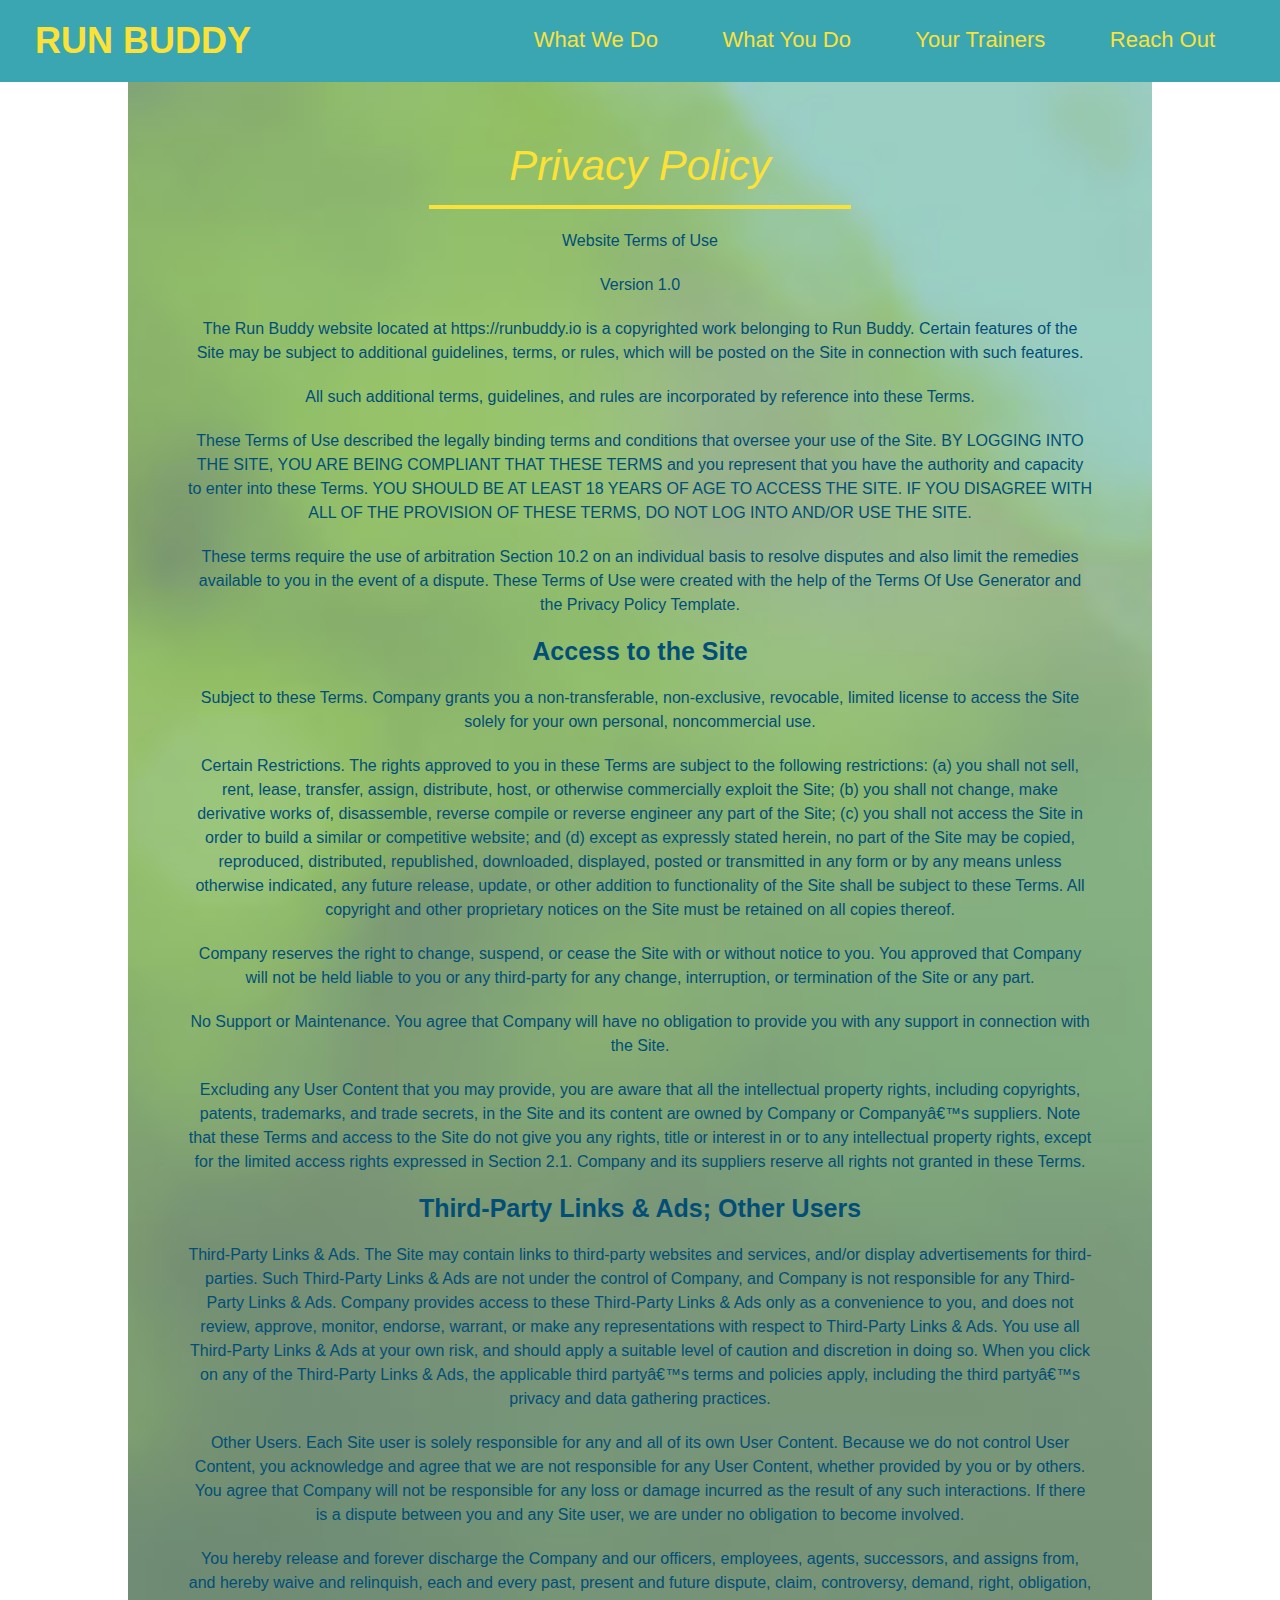
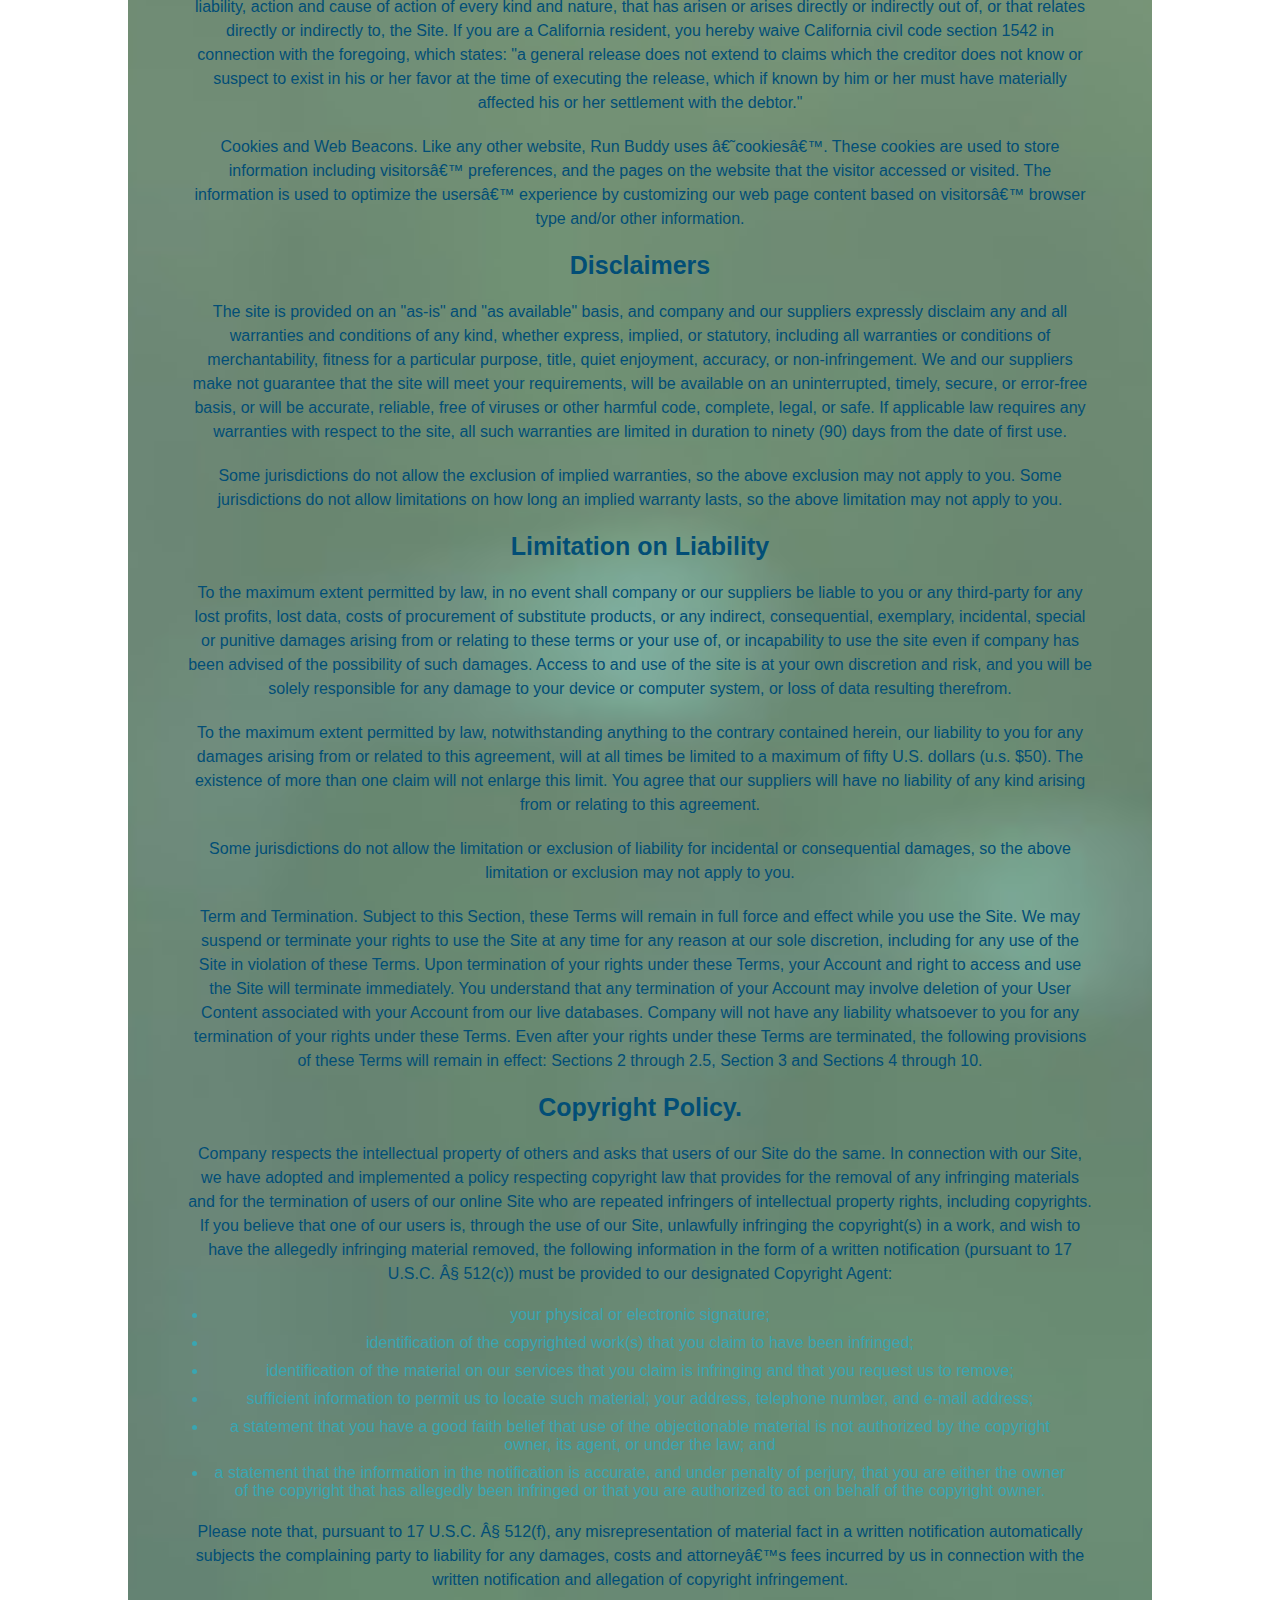
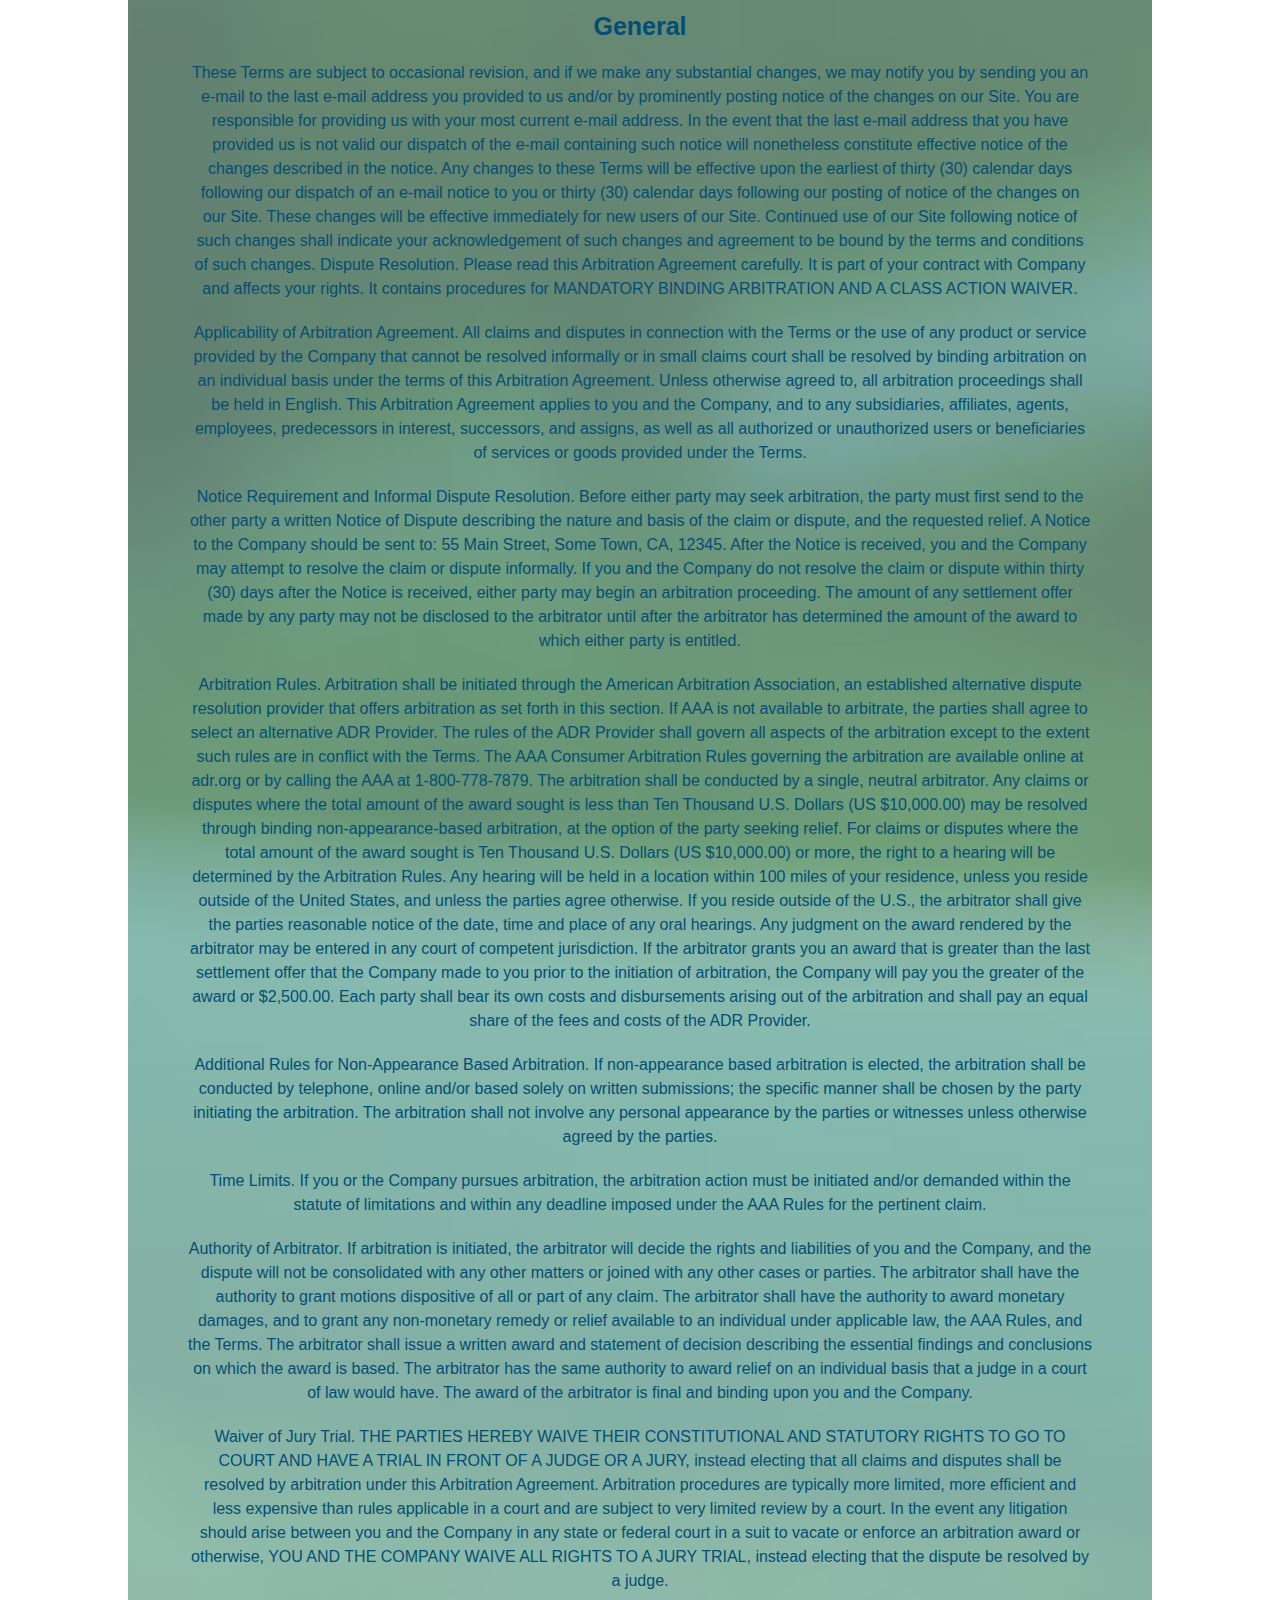
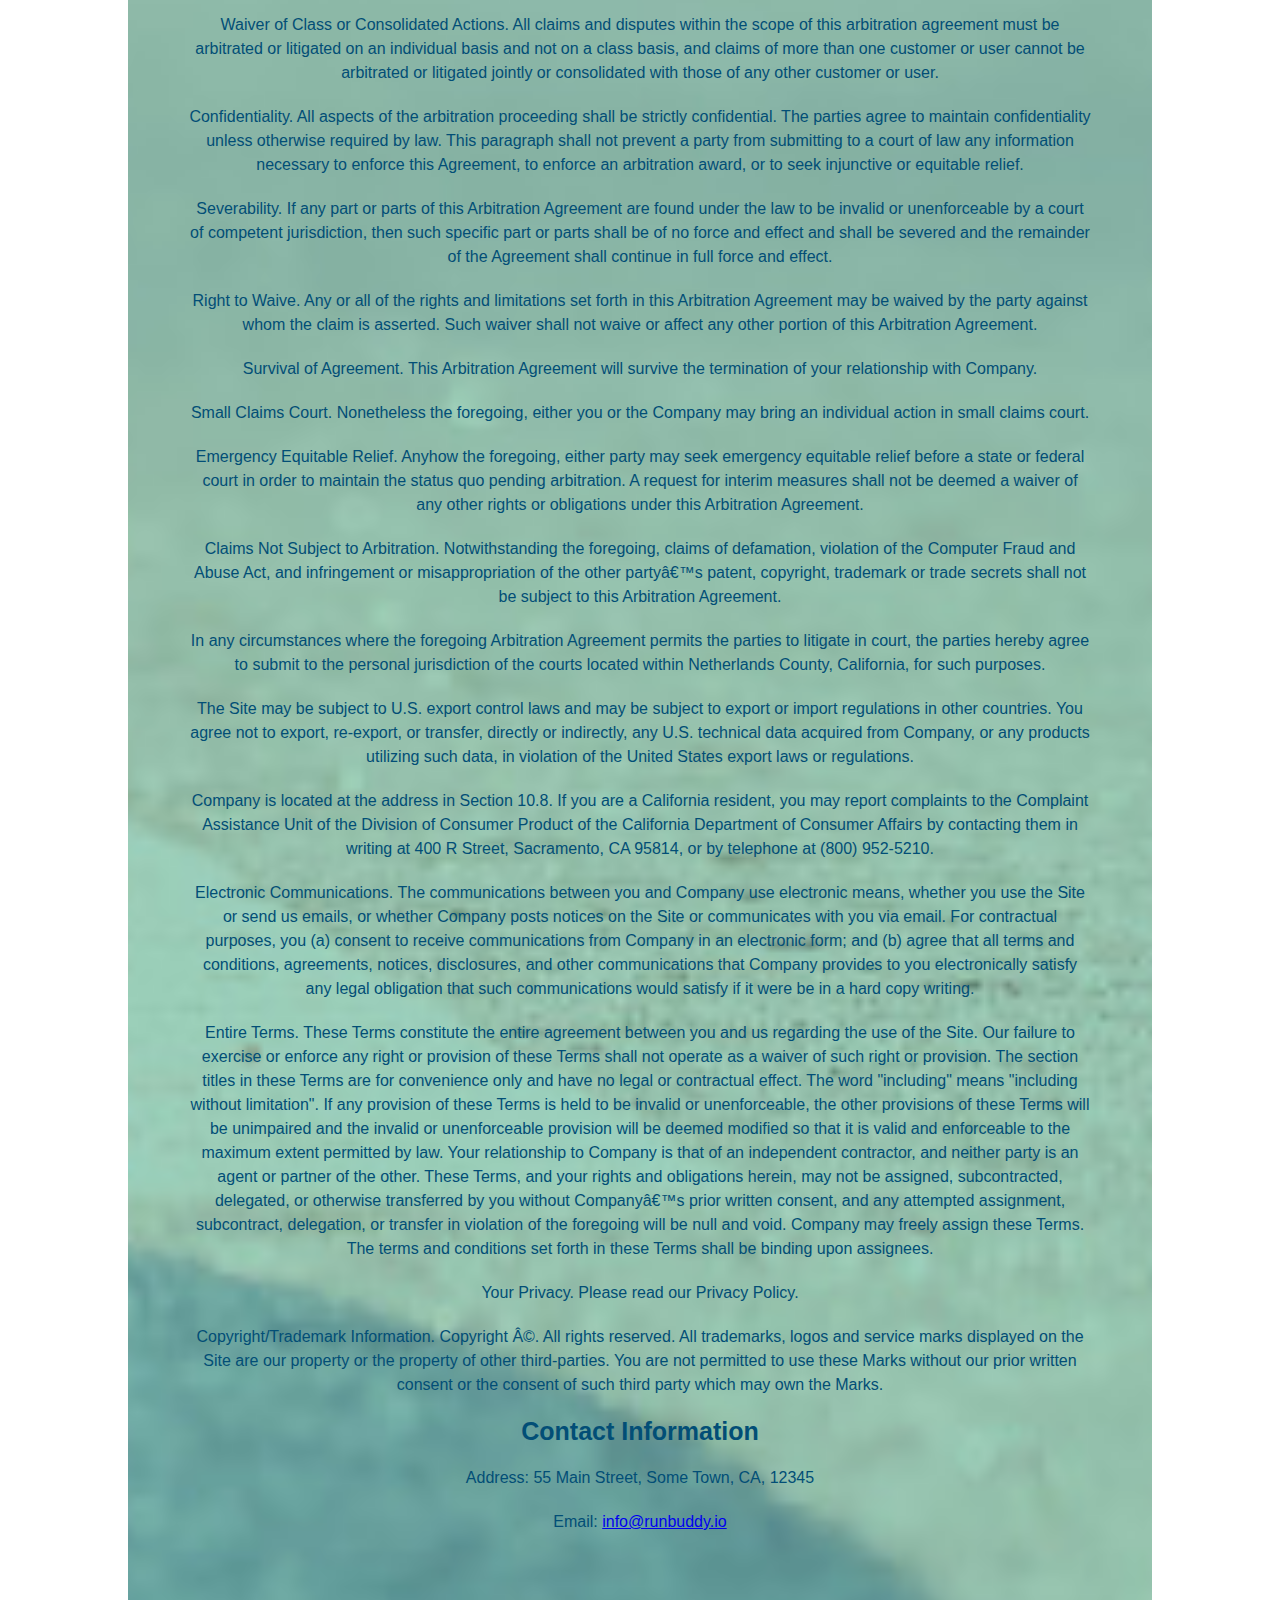
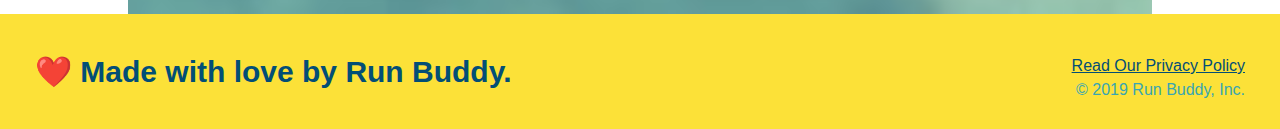
==== privacy-policy.html @ 98177dda "privacy policy" ====
<!DOCTYPE html>
<html lang="en">
  <head>
    <meta charset="UTF-8" />
    <title>Privacy Policy - Run Buddy</title>
    <link rel="stylesheet" href="./assets/css/style.css" />
    <link rel="stylesheet" href="./assets/css/secondary-styles.css" />
</head>
  <body>
        <!-- navigation -->
  <header>
    <h1>
      <a href="/">
        RUN BUDDY
      </a>
    </h1>
    <nav>
      <!-- Unordered list element -->
      <ul>
        <!-- List item element-->
        <li>
          <!-- Anchor element -->
          <a href="./index.html#what-we-do">What We Do</a>
        </li>
        <li>
          <a href="./index.html#what-you-do">What You Do</a>
        </li>
        <li>
          <a href="./index.html#your-trainers">Your Trainers</a>
        </li>
        <li>
          <a href="./index.html#reach-out">Reach Out</a>
        </li>
      </ul>
    </nav>
  </header>
    <section class="hero secondary-content">
        <h2 class="page-title">
          Privacy Policy
        </h2>
      <article>  
        <p>
            Website Terms of Use
        </p>

        <p>
            Version 1.0
        </p>

        <p>
            The Run Buddy website located at https://runbuddy.io is a copyrighted work belonging to Run Buddy. Certain
            features of the Site may be subject to additional guidelines, terms, or rules, which will be posted on the Site
            in connection with such features.
        </p>

        <p>
            All such additional terms, guidelines, and rules are incorporated by reference into these Terms.
        </p>

        <p>
            These Terms of Use described the legally binding terms and conditions that oversee your use of the Site. BY
            LOGGING INTO THE SITE, YOU ARE BEING COMPLIANT THAT THESE TERMS and you represent that you have the authority
            and capacity to enter into these Terms. YOU SHOULD BE AT LEAST 18 YEARS OF AGE TO ACCESS THE SITE. IF YOU
            DISAGREE WITH ALL OF THE PROVISION OF THESE TERMS, DO NOT LOG INTO AND/OR USE THE SITE.
        </p>

        <p>
            These terms require the use of arbitration Section 10.2 on an individual basis to resolve disputes and also
            limit the remedies available to you in the event of a dispute. These Terms of Use were created with the help of
            the Terms Of Use Generator and the Privacy Policy Template.
        </p>

        <h3>
            Access to the Site
        </h3>

        <p>
            Subject to these Terms. Company grants you a non-transferable, non-exclusive, revocable, limited license to
            access the Site solely for your own personal, noncommercial use.
        </p>

        <p>
            Certain Restrictions. The rights approved to you in these Terms are subject to the following restrictions: (a)
            you shall not sell, rent, lease, transfer, assign, distribute, host, or otherwise commercially exploit the Site;
            (b) you shall not change, make derivative works of, disassemble, reverse compile or reverse engineer any part of
            the Site; (c) you shall not access the Site in order to build a similar or competitive website; and (d) except
            as expressly stated herein, no part of the Site may be copied, reproduced, distributed, republished, downloaded,
            displayed, posted or transmitted in any form or by any means unless otherwise indicated, any future release,
            update, or other addition to functionality of the Site shall be subject to these Terms. All copyright and other
            proprietary notices on the Site must be retained on all copies thereof.
        </p>

        <p>
            Company reserves the right to change, suspend, or cease the Site with or without notice to you. You approved
            that Company will not be held liable to you or any third-party for any change, interruption, or termination of
            the Site or any part.
        </p>

        <p>
            No Support or Maintenance. You agree that Company will have no obligation to provide you with any support in
            connection with the Site.
        </p>

        <p>
            Excluding any User Content that you may provide, you are aware that all the intellectual property rights,
            including copyrights, patents, trademarks, and trade secrets, in the Site and its content are owned by Company
            or Companyâ€™s suppliers. Note that these Terms and access to the Site do not give you any rights, title or
            interest in or to any intellectual property rights, except for the limited access rights expressed in Section
            2.1. Company and its suppliers reserve all rights not granted in these Terms.
        </p>

        <h3>
            Third-Party Links & Ads; Other Users
        </h3>

        <p>
            Third-Party Links & Ads. The Site may contain links to third-party websites and services, and/or display
            advertisements for third-parties. Such Third-Party Links & Ads are not under the control of Company, and Company
            is not responsible for any Third-Party Links & Ads. Company provides access to these Third-Party Links & Ads
            only as a convenience to you, and does not review, approve, monitor, endorse, warrant, or make any
            representations with respect to Third-Party Links & Ads. You use all Third-Party Links & Ads at your own risk,
            and should apply a suitable level of caution and discretion in doing so. When you click on any of the
            Third-Party Links & Ads, the applicable third partyâ€™s terms and policies apply, including the third partyâ€™s
            privacy and data gathering practices.
        </p>

        <p>
            Other Users. Each Site user is solely responsible for any and all of its own User Content. Because we do not
            control User Content, you acknowledge and agree that we are not responsible for any User Content, whether
            provided by you or by others. You agree that Company will not be responsible for any loss or damage incurred as
            the result of any such interactions. If there is a dispute between you and any Site user, we are under no
            obligation to become involved.
        </p>

        <p>
            You hereby release and forever discharge the Company and our officers, employees, agents, successors, and
            assigns from, and hereby waive and relinquish, each and every past, present and future dispute, claim,
            controversy, demand, right, obligation, liability, action and cause of action of every kind and nature, that has
            arisen or arises directly or indirectly out of, or that relates directly or indirectly to, the Site. If you are
            a California resident, you hereby waive California civil code section 1542 in connection with the foregoing,
            which states: "a general release does not extend to claims which the creditor does not know or suspect to exist
            in his or her favor at the time of executing the release, which if known by him or her must have materially
            affected his or her settlement with the debtor."
        </p>

        <p>
            Cookies and Web Beacons. Like any other website, Run Buddy uses â€˜cookiesâ€™. These cookies are used to store
            information including visitorsâ€™ preferences, and the pages on the website that the visitor accessed or visited.
            The information is used to optimize the usersâ€™ experience by customizing our web page content based on visitorsâ€™
            browser type and/or other information.
        </p>

        <h3>
            Disclaimers
        </h3>

        <p>
            The site is provided on an "as-is" and "as available" basis, and company and our suppliers expressly disclaim
            any and all warranties and conditions of any kind, whether express, implied, or statutory, including all
            warranties or conditions of merchantability, fitness for a particular purpose, title, quiet enjoyment, accuracy,
            or non-infringement. We and our suppliers make not guarantee that the site will meet your requirements, will be
            available on an uninterrupted, timely, secure, or error-free basis, or will be accurate, reliable, free of
            viruses or other harmful code, complete, legal, or safe. If applicable law requires any warranties with respect
            to the site, all such warranties are limited in duration to ninety (90) days from the date of first use.
        </p>

        <p>
            Some jurisdictions do not allow the exclusion of implied warranties, so the above exclusion may not apply to
            you. Some jurisdictions do not allow limitations on how long an implied warranty lasts, so the above limitation
            may not apply to you.
        </p>

        <h3>
            Limitation on Liability
        </h3>

        <p>
            To the maximum extent permitted by law, in no event shall company or our suppliers be liable to you or any
            third-party for any lost profits, lost data, costs of procurement of substitute products, or any indirect,
            consequential, exemplary, incidental, special or punitive damages arising from or relating to these terms or
            your use of, or incapability to use the site even if company has been advised of the possibility of such
            damages. Access to and use of the site is at your own discretion and risk, and you will be solely responsible
            for any damage to your device or computer system, or loss of data resulting therefrom.
        </p>

        <p>
            To the maximum extent permitted by law, notwithstanding anything to the contrary contained herein, our liability
            to you for any damages arising from or related to this agreement, will at all times be limited to a maximum of
            fifty U.S. dollars (u.s. $50). The existence of more than one claim will not enlarge this limit. You agree that
            our suppliers will have no liability of any kind arising from or relating to this agreement.
        </p>

        <p>
            Some jurisdictions do not allow the limitation or exclusion of liability for incidental or consequential
            damages, so the above limitation or exclusion may not apply to you.
        </p>

        <p>
            Term and Termination. Subject to this Section, these Terms will remain in full force and effect while you use
            the Site. We may suspend or terminate your rights to use the Site at any time for any reason at our sole
            discretion, including for any use of the Site in violation of these Terms. Upon termination of your rights under
            these Terms, your Account and right to access and use the Site will terminate immediately. You understand that
            any termination of your Account may involve deletion of your User Content associated with your Account from our
            live databases. Company will not have any liability whatsoever to you for any termination of your rights under
            these Terms. Even after your rights under these Terms are terminated, the following provisions of these Terms
            will remain in effect: Sections 2 through 2.5, Section 3 and Sections 4 through 10.
        </p>

        <h3>
            Copyright Policy.
        </h3>

        <p>
            Company respects the intellectual property of others and asks that users of our Site do the same. In connection
            with our Site, we have adopted and implemented a policy respecting copyright law that provides for the removal
            of any infringing materials and for the termination of users of our online Site who are repeated infringers of
            intellectual property rights, including copyrights. If you believe that one of our users is, through the use of
            our Site, unlawfully infringing the copyright(s) in a work, and wish to have the allegedly infringing material
            removed, the following information in the form of a written notification (pursuant to 17 U.S.C. Â§ 512(c)) must
            be provided to our designated Copyright Agent:
        </p>

        <ul>
            <li>
            your physical or electronic signature;
            </li>
            <li>
            identification of the copyrighted work(s) that you claim to have been infringed;
            </li>
            <li>
            identification of the material on our services that you claim is infringing and that you request us to remove;
            </li>
            <li>
            sufficient information to permit us to locate such material; your address, telephone number, and e-mail
            address;
            </li>
            <li>
            a statement that you have a good faith belief that use of the objectionable material is not authorized by the
            copyright owner, its agent, or under the law; and
            </li>
            <li>
            a statement that the information in the notification is accurate, and under penalty of perjury, that you are
            either the owner of the copyright that has allegedly been infringed or that you are authorized to act on
            behalf of the copyright owner.
            </li>
        </ul>

        <p>
            Please note that, pursuant to 17 U.S.C. Â§ 512(f), any misrepresentation of material fact in a written
            notification automatically subjects the complaining party to liability for any damages, costs and attorneyâ€™s
            fees incurred by us in connection with the written notification and allegation of copyright infringement.
        </p>

        <h3>
            General
        </h3>

        <p>
            These Terms are subject to occasional revision, and if we make any substantial changes, we may notify you by
            sending you an e-mail to the last e-mail address you provided to us and/or by prominently posting notice of the
            changes on our Site. You are responsible for providing us with your most current e-mail address. In the event
            that the last e-mail address that you have provided us is not valid our dispatch of the e-mail containing such
            notice will nonetheless constitute effective notice of the changes described in the notice. Any changes to these
            Terms will be effective upon the earliest of thirty (30) calendar days following our dispatch of an e-mail
            notice to you or thirty (30) calendar days following our posting of notice of the changes on our Site. These
            changes will be effective immediately for new users of our Site. Continued use of our Site following notice of
            such changes shall indicate your acknowledgement of such changes and agreement to be bound by the terms and
            conditions of such changes. Dispute Resolution. Please read this Arbitration Agreement carefully. It is part of
            your contract with Company and affects your rights. It contains procedures for MANDATORY BINDING ARBITRATION AND
            A CLASS ACTION WAIVER.
        </p>

        <p>
            Applicability of Arbitration Agreement. All claims and disputes in connection with the Terms or the use of any
            product or service provided by the Company that cannot be resolved informally or in small claims court shall be
            resolved by binding arbitration on an individual basis under the terms of this Arbitration Agreement. Unless
            otherwise agreed to, all arbitration proceedings shall be held in English. This Arbitration Agreement applies to
            you and the Company, and to any subsidiaries, affiliates, agents, employees, predecessors in interest,
            successors, and assigns, as well as all authorized or unauthorized users or beneficiaries of services or goods
            provided under the Terms.
        </p>

        <p>
            Notice Requirement and Informal Dispute Resolution. Before either party may seek arbitration, the party must
            first send to the other party a written Notice of Dispute describing the nature and basis of the claim or
            dispute, and the requested relief. A Notice to the Company should be sent to: 55 Main Street, Some Town, CA,
            12345. After the Notice is received, you and the Company may attempt to resolve the claim or dispute informally.
            If you and the Company do not resolve the claim or dispute within thirty (30) days after the Notice is received,
            either party may begin an arbitration proceeding. The amount of any settlement offer made by any party may not
            be disclosed to the arbitrator until after the arbitrator has determined the amount of the award to which either
            party is entitled.
        </p>

        <p>
            Arbitration Rules. Arbitration shall be initiated through the American Arbitration Association, an established
            alternative dispute resolution provider that offers arbitration as set forth in this section. If AAA is not
            available to arbitrate, the parties shall agree to select an alternative ADR Provider. The rules of the ADR
            Provider shall govern all aspects of the arbitration except to the extent such rules are in conflict with the
            Terms. The AAA Consumer Arbitration Rules governing the arbitration are available online at adr.org or by
            calling the AAA at 1-800-778-7879. The arbitration shall be conducted by a single, neutral arbitrator. Any
            claims or disputes where the total amount of the award sought is less than Ten Thousand U.S. Dollars (US
            $10,000.00) may be resolved through binding non-appearance-based arbitration, at the option of the party seeking
            relief. For claims or disputes where the total amount of the award sought is Ten Thousand U.S. Dollars (US
            $10,000.00) or more, the right to a hearing will be determined by the Arbitration Rules. Any hearing will be
            held in a location within 100 miles of your residence, unless you reside outside of the United States, and
            unless the parties agree otherwise. If you reside outside of the U.S., the arbitrator shall give the parties
            reasonable notice of the date, time and place of any oral hearings. Any judgment on the award rendered by the
            arbitrator may be entered in any court of competent jurisdiction. If the arbitrator grants you an award that is
            greater than the last settlement offer that the Company made to you prior to the initiation of arbitration, the
            Company will pay you the greater of the award or $2,500.00. Each party shall bear its own costs and
            disbursements arising out of the arbitration and shall pay an equal share of the fees and costs of the ADR
            Provider.
        </p>

        <p>
            Additional Rules for Non-Appearance Based Arbitration. If non-appearance based arbitration is elected, the
            arbitration shall be conducted by telephone, online and/or based solely on written submissions; the specific
            manner shall be chosen by the party initiating the arbitration. The arbitration shall not involve any personal
            appearance by the parties or witnesses unless otherwise agreed by the parties.
        </p>

        <p>
            Time Limits. If you or the Company pursues arbitration, the arbitration action must be initiated and/or demanded
            within the statute of limitations and within any deadline imposed under the AAA Rules for the pertinent claim.
        </p>

        <p>
            Authority of Arbitrator. If arbitration is initiated, the arbitrator will decide the rights and liabilities of
            you and the Company, and the dispute will not be consolidated with any other matters or joined with any other
            cases or parties. The arbitrator shall have the authority to grant motions dispositive of all or part of any
            claim. The arbitrator shall have the authority to award monetary damages, and to grant any non-monetary remedy
            or relief available to an individual under applicable law, the AAA Rules, and the Terms. The arbitrator shall
            issue a written award and statement of decision describing the essential findings and conclusions on which the
            award is based. The arbitrator has the same authority to award relief on an individual basis that a judge in a
            court of law would have. The award of the arbitrator is final and binding upon you and the Company.
        </p>

        <p>
            Waiver of Jury Trial. THE PARTIES HEREBY WAIVE THEIR CONSTITUTIONAL AND STATUTORY RIGHTS TO GO TO COURT AND HAVE
            A TRIAL IN FRONT OF A JUDGE OR A JURY, instead electing that all claims and disputes shall be resolved by
            arbitration under this Arbitration Agreement. Arbitration procedures are typically more limited, more efficient
            and less expensive than rules applicable in a court and are subject to very limited review by a court. In the
            event any litigation should arise between you and the Company in any state or federal court in a suit to vacate
            or enforce an arbitration award or otherwise, YOU AND THE COMPANY WAIVE ALL RIGHTS TO A JURY TRIAL, instead
            electing that the dispute be resolved by a judge.
        </p>

        <p>
            Waiver of Class or Consolidated Actions. All claims and disputes within the scope of this arbitration agreement
            must be arbitrated or litigated on an individual basis and not on a class basis, and claims of more than one
            customer or user cannot be arbitrated or litigated jointly or consolidated with those of any other customer or
            user.
        </p>

        <p>
            Confidentiality. All aspects of the arbitration proceeding shall be strictly confidential. The parties agree to
            maintain confidentiality unless otherwise required by law. This paragraph shall not prevent a party from
            submitting to a court of law any information necessary to enforce this Agreement, to enforce an arbitration
            award, or to seek injunctive or equitable relief.
        </p>

        <p>
            Severability. If any part or parts of this Arbitration Agreement are found under the law to be invalid or
            unenforceable by a court of competent jurisdiction, then such specific part or parts shall be of no force and
            effect and shall be severed and the remainder of the Agreement shall continue in full force and effect.
        </p>

        <p>
            Right to Waive. Any or all of the rights and limitations set forth in this Arbitration Agreement may be waived
            by the party against whom the claim is asserted. Such waiver shall not waive or affect any other portion of this
            Arbitration Agreement.
        </p>

        <p>
            Survival of Agreement. This Arbitration Agreement will survive the termination of your relationship with
            Company.
        </p>

        <p>
            Small Claims Court. Nonetheless the foregoing, either you or the Company may bring an individual action in small
            claims court.
        </p>

        <p>
            Emergency Equitable Relief. Anyhow the foregoing, either party may seek emergency equitable relief before a
            state or federal court in order to maintain the status quo pending arbitration. A request for interim measures
            shall not be deemed a waiver of any other rights or obligations under this Arbitration Agreement.
        </p>

        <p>
            Claims Not Subject to Arbitration. Notwithstanding the foregoing, claims of defamation, violation of the
            Computer Fraud and Abuse Act, and infringement or misappropriation of the other partyâ€™s patent, copyright,
            trademark or trade secrets shall not be subject to this Arbitration Agreement.
        </p>

        <p>
            In any circumstances where the foregoing Arbitration Agreement permits the parties to litigate in court, the
            parties hereby agree to submit to the personal jurisdiction of the courts located within Netherlands County,
            California, for such purposes.
        </p>

        <p>
            The Site may be subject to U.S. export control laws and may be subject to export or import regulations in other
            countries. You agree not to export, re-export, or transfer, directly or indirectly, any U.S. technical data
            acquired from Company, or any products utilizing such data, in violation of the United States export laws or
            regulations.
        </p>

        <p>
            Company is located at the address in Section 10.8. If you are a California resident, you may report complaints
            to the Complaint Assistance Unit of the Division of Consumer Product of the California Department of Consumer
            Affairs by contacting them in writing at 400 R Street, Sacramento, CA 95814, or by telephone at (800) 952-5210.
        </p>

        <p>
            Electronic Communications. The communications between you and Company use electronic means, whether you use the
            Site or send us emails, or whether Company posts notices on the Site or communicates with you via email. For
            contractual purposes, you (a) consent to receive communications from Company in an electronic form; and (b)
            agree that all terms and conditions, agreements, notices, disclosures, and other communications that Company
            provides to you electronically satisfy any legal obligation that such communications would satisfy if it were be
            in a hard copy writing.
        </p>

        <p>
            Entire Terms. These Terms constitute the entire agreement between you and us regarding the use of the Site. Our
            failure to exercise or enforce any right or provision of these Terms shall not operate as a waiver of such right
            or provision. The section titles in these Terms are for convenience only and have no legal or contractual
            effect. The word "including" means "including without limitation". If any provision of these Terms is held to be
            invalid or unenforceable, the other provisions of these Terms will be unimpaired and the invalid or
            unenforceable provision will be deemed modified so that it is valid and enforceable to the maximum extent
            permitted by law. Your relationship to Company is that of an independent contractor, and neither party is an
            agent or partner of the other. These Terms, and your rights and obligations herein, may not be assigned,
            subcontracted, delegated, or otherwise transferred by you without Companyâ€™s prior written consent, and any
            attempted assignment, subcontract, delegation, or transfer in violation of the foregoing will be null and void.
            Company may freely assign these Terms. The terms and conditions set forth in these Terms shall be binding upon
            assignees.
        </p>

        <p>
            Your Privacy. Please read our Privacy Policy.
        </p>

        <p>
            Copyright/Trademark Information. Copyright Â©. All rights reserved. All trademarks, logos and service marks
            displayed on the Site are our property or the property of other third-parties. You are not permitted to use
            these Marks without our prior written consent or the consent of such third party which may own the Marks.
        </p>

        <h3>
            Contact Information
        </h3>

        <p>
            Address: 55 Main Street, Some Town, CA, 12345
        </p>

        <p>
            Email: <a href="mailto:info@runbuddy.io">info@runbuddy.io</a>
        </p>
      </article>
     </section>
    
  <!-- footer -->
  <footer>
    <h2>❤️ Made with love by Run Buddy.</h2>
    <div>
      <a href="#">Read Our Privacy Policy</a><br />
      &copy; 2019 Run Buddy, Inc.
    </div>
  </footer>

  </body>
</html>
---- assets/css/style.css ----
* {
    margin: 0;
    padding: 0;
    box-sizing: border-box;
  }
  
  body {
    /* more on this crazy alphanumerical value in a minute! */
    color: #39a6b2;
    font-family: Helvetica, Arial, sans-serif;
  }
  
  /* apply styles to <header> */
  header {
    padding: 20px 35px;
    background-color: #39a6b2;
  }
  
  header h1 {
    font-weight: bold;
    font-size: 36px;
    color: #fce138;
    margin: 0;
    display: inline;
  }
  header a {
    text-decoration: none;
    color: #fce138;
  }
  
  header nav {
    float: right;
    margin: 7px 0;
  }
  
  header nav ul li {
    display: inline;
  }
  
  header nav ul li a {
    margin: 0 30px;
    font-weight: lighter;
    font-size: 22px;
  }
  
  footer {
    background: #fce138;
    width: 100%;
    padding: 40px 35px;
  }
  
  footer h2 {
    display: inline;
    color: #024e76;
    font-size: 30px;
    margin: 0;
  }
  
  footer div {
    float: right;
    line-height: 1.5;
    text-align: right;
  }
  
  footer a {
    color: #024e76;
  }
  
  section {
    padding: 60px;
  }
  
  /* Hero Style Start */
  .hero {
    background-image: url('../images/hero-bg.jpg');
    height: 600px;
    background-size: cover;
    background-position: center;
    position: relative;
  }
  /* Hero Style End */
  
  .hero-form {
    border: 3px solid #024e76;
    background-color: #fce138;
    padding: 20px;
    width: 500px;
    color: #024e76;
    position: absolute;
    bottom: 120px;
    right: 140px;
  }
  
  .hero-form h3 {
    font-size: 24px;
    margin: 0;
  }
  .hero-form p {
    margin: 5px 0 15px 0;
  }
  
  .form-input {
    border: 1px solid #024e76;
    display: block;
    padding: 7px 15px;
    font-size: 16px;
    color: #024e76;
    width: 100%;
    margin-bottom: 15px;
  }
  
  .hero-form label {
    margin: 0 5px;
  }
  
  .hero-form button {
    color: #fce138;
    background-color: #024e76;
    border: none;
    padding: 10px 20px;
    font-size: 16px;
  }
  .intro {
    text-align: center;
  }
  /* .intro h2 {
    font-size: 55px;
    color: #024e76;
    margin-bottom: 35px;
    padding: 0 100px 20px 100px;
    border-bottom: 3px solid;
    border-color: #fce138;
    display: inline-block;
  } */
  .intro p {
    line-height: 1.7;
    color: #39a6b2;
    width: 80%;
    font-size: 20px;
    margin: 0 auto;
  }
  .steps {
    text-align: center;
    background: #fce138;
  }
  /* .steps h2 {
    font-size: 55px;
    color: #024e76;
    margin-bottom: 35px;
    padding: 0 100px 20px 100px;
    border-bottom: 3px solid;
    border-color: #39a6b2;
  } */
  .section-title {
    font-size: 55px;
    color: #024e76;
    margin-bottom: 35px;
    padding: 0 100px 20px 100px;
    display: inline-block;
    border-bottom: 3px solid;
  }
  
  .primary-border {
    border-color: #fce138;
  }
  
  .secondary-border {
    border-color: #39a6b2;
  }
  .steps div {
    margin-bottom: 80px;
  }
  
  .steps img {
    width: 15%;
    margin: 10px 0;
  }
  
  .steps h3 {
    color: #024e76;
    font-size: 46px;
    margin-top: 10px;
  }
  
  .steps p {
    color: #39a6b2;
    font-size: 23px;
  }

  .steps span {
    font-size: 38px;
  }
  .trainers {
    text-align: center;
  }
  .trainer {
    width: 900px;
    margin: 0 auto 30px auto;
    background: #024e76;
    color: #fce138;
    overflow: auto;
  }
  .trainer img {
    width: 35%;
    float: left;
  }
  
  .trainer-bio {
    padding: 35px;
    float: left;
    width: 65%;
  }
  .text-left {
    text-align: left;
  }
  
  .text-right {
    text-align: right;
  }
  .trainer-bio h3 {
    font-size: 32px;
    margin-bottom: 8px;
  }
  
  .trainer-bio h4 {
    font-weight: lighter;
    font-size: 26px;
    margin-bottom: 25px;
  }
  
  .trainer-bio p {
    font-size: 17px;
    line-height: 1.3;
  }
  /* REACH OUT STYLES START */
.contact {
    text-align: center;
    background: #024e76;
}
.contact h2 {
    color: #fce138;
}
.contact-info iframe {
    width: 400px;
    height: 400px;
}
.contact-info div {
    width: 410px;
    display: inline-block;
    vertical-align: top;
    text-align: left;
    margin: 30px 0 0 60px;
    color: white;
}
.contact-info h3 {
    color: #fce138;
    font-size: 32px;
}
  
.contact-info p, .contact-info address {
    margin: 20px 0;
    line-height: 1.5;
    font-size: 20px;
    font-style: normal;
}
  
.contact-info a {
    color: #fce138;
}
  
/* REACH OUT STYLES END */
---- assets/css/secondary-styles.css ----
.page-title{
    color:#fce138;
    display: inline-block;
    border-bottom: 4px solid #fce138;
    padding: 0 80px 15px 80px;
    font-weight: normal;
    font-size: 42px;
    font-style:italic;

}

.hero {
    background-position: bottom;
    height: auto;
    text-align: center;
    margin-bottom: 40px;
  }
.secondary-content{
    width:80%;
    margin: 0 auto;
}
article{
    color:#024e76;

}
.secondary-content article h3{
    font-size: 25px;
    margin: 20px 0 20px 0;
}
.secondary-content article p{
    font-size: 16px;
    line-height: 1.5;
    margin: 20px 0 20px 0;
}
.secondary-content article ul{
    margin: 15px 20px 15px 20px;
}
.secondary-content article li{
    color: #39a6b2;
    margin: 10px 0 10px 0;
}
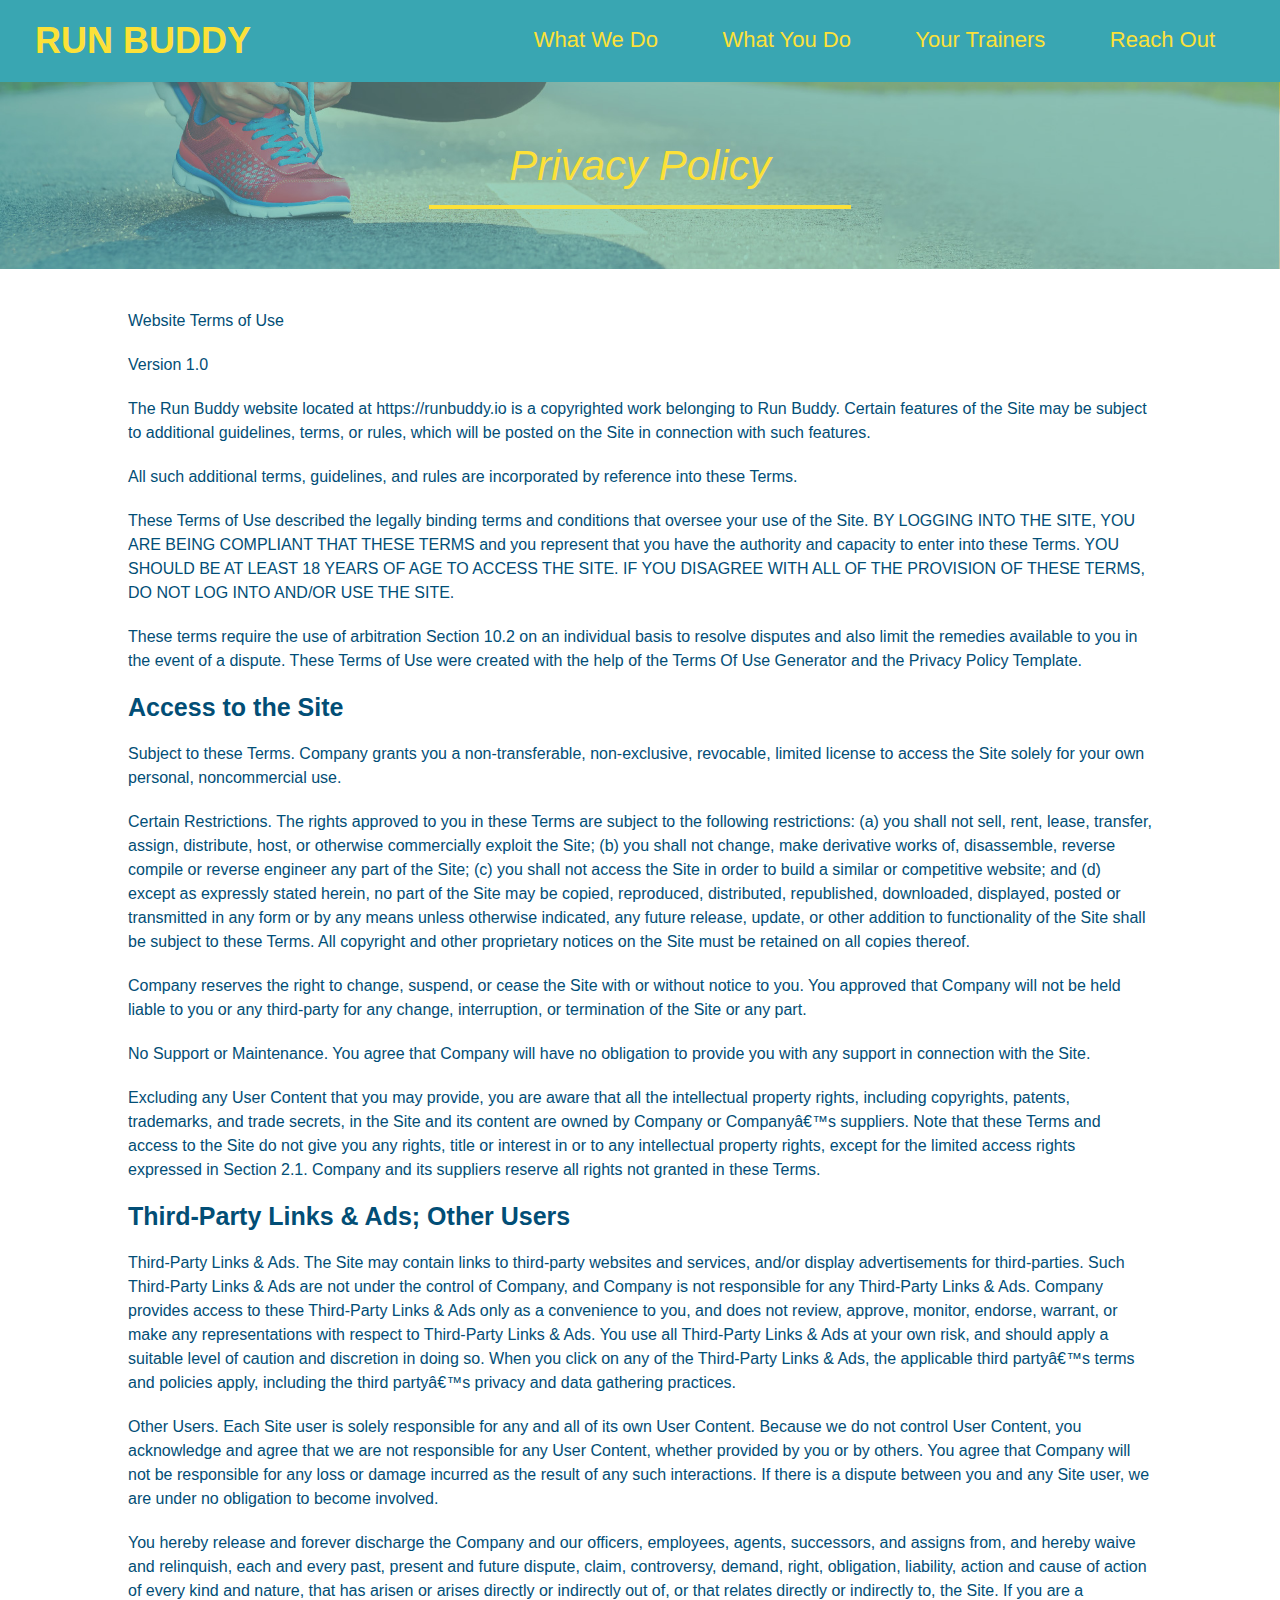
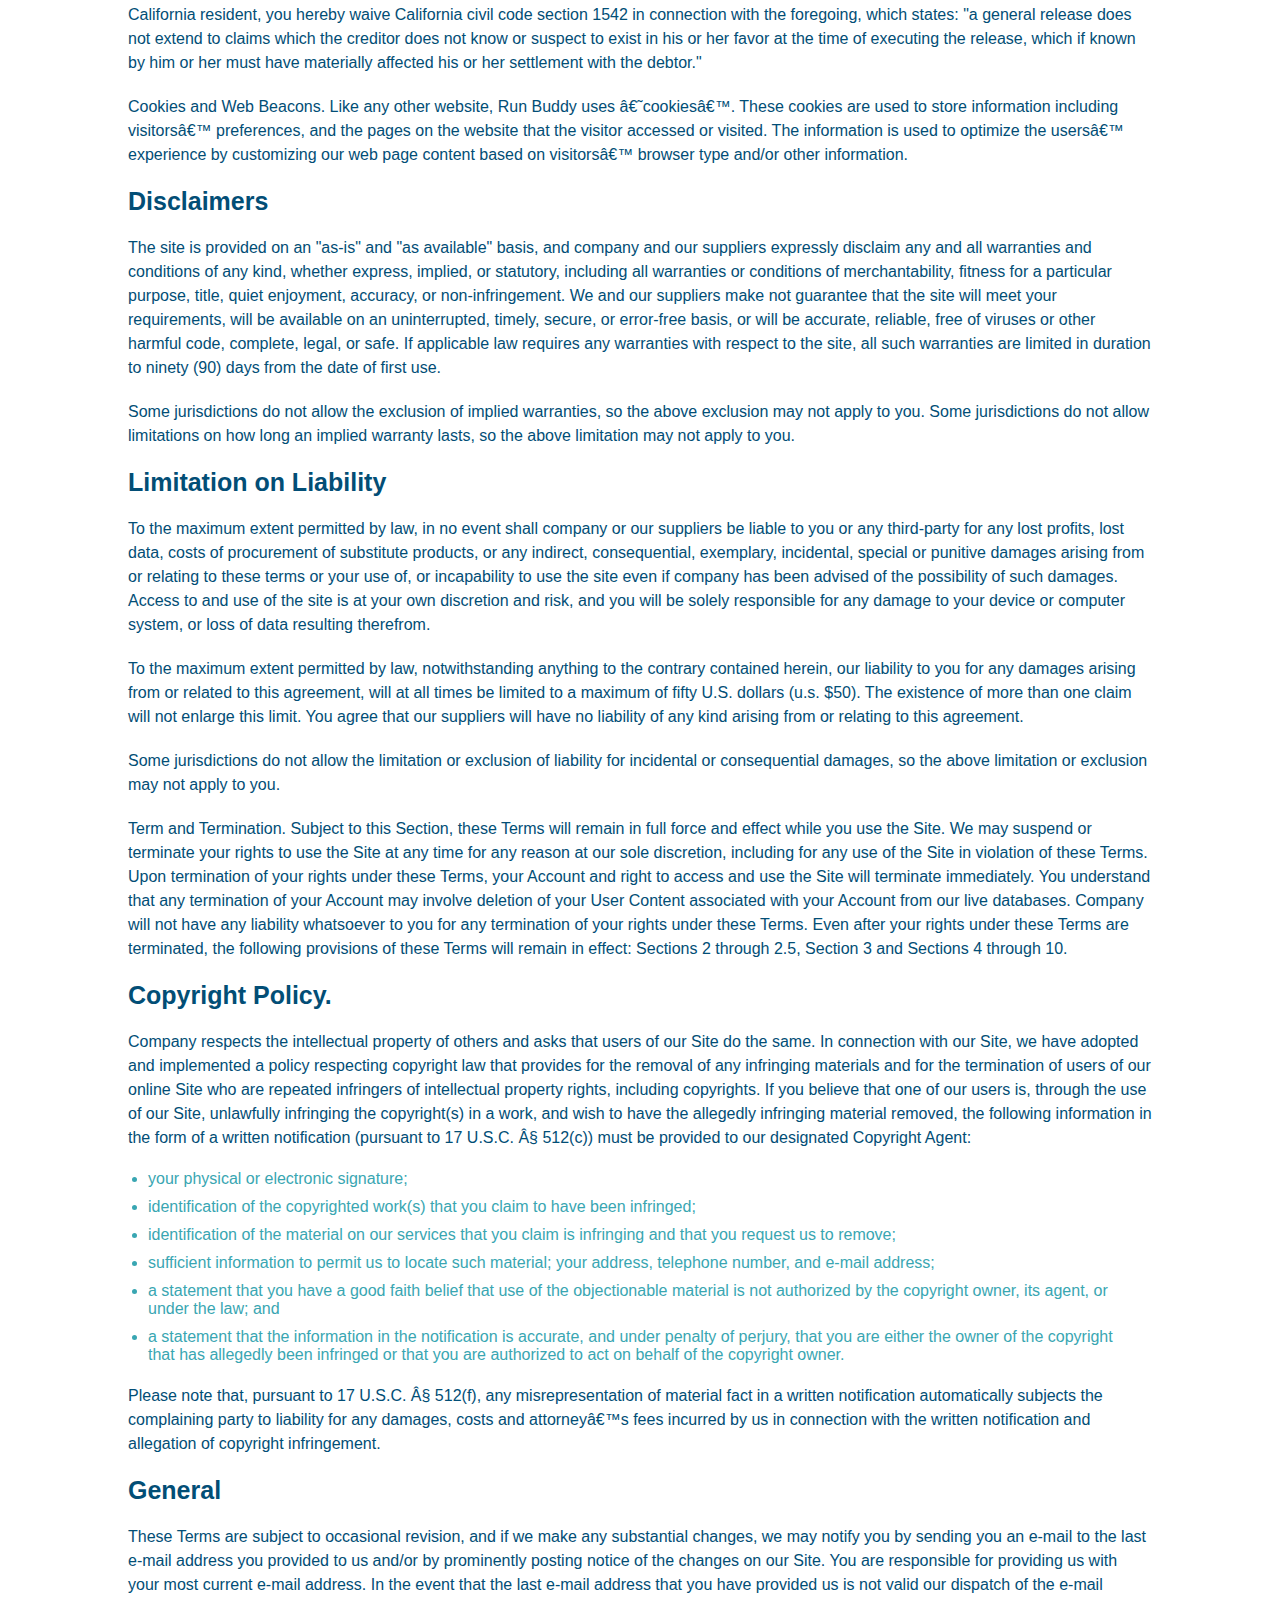
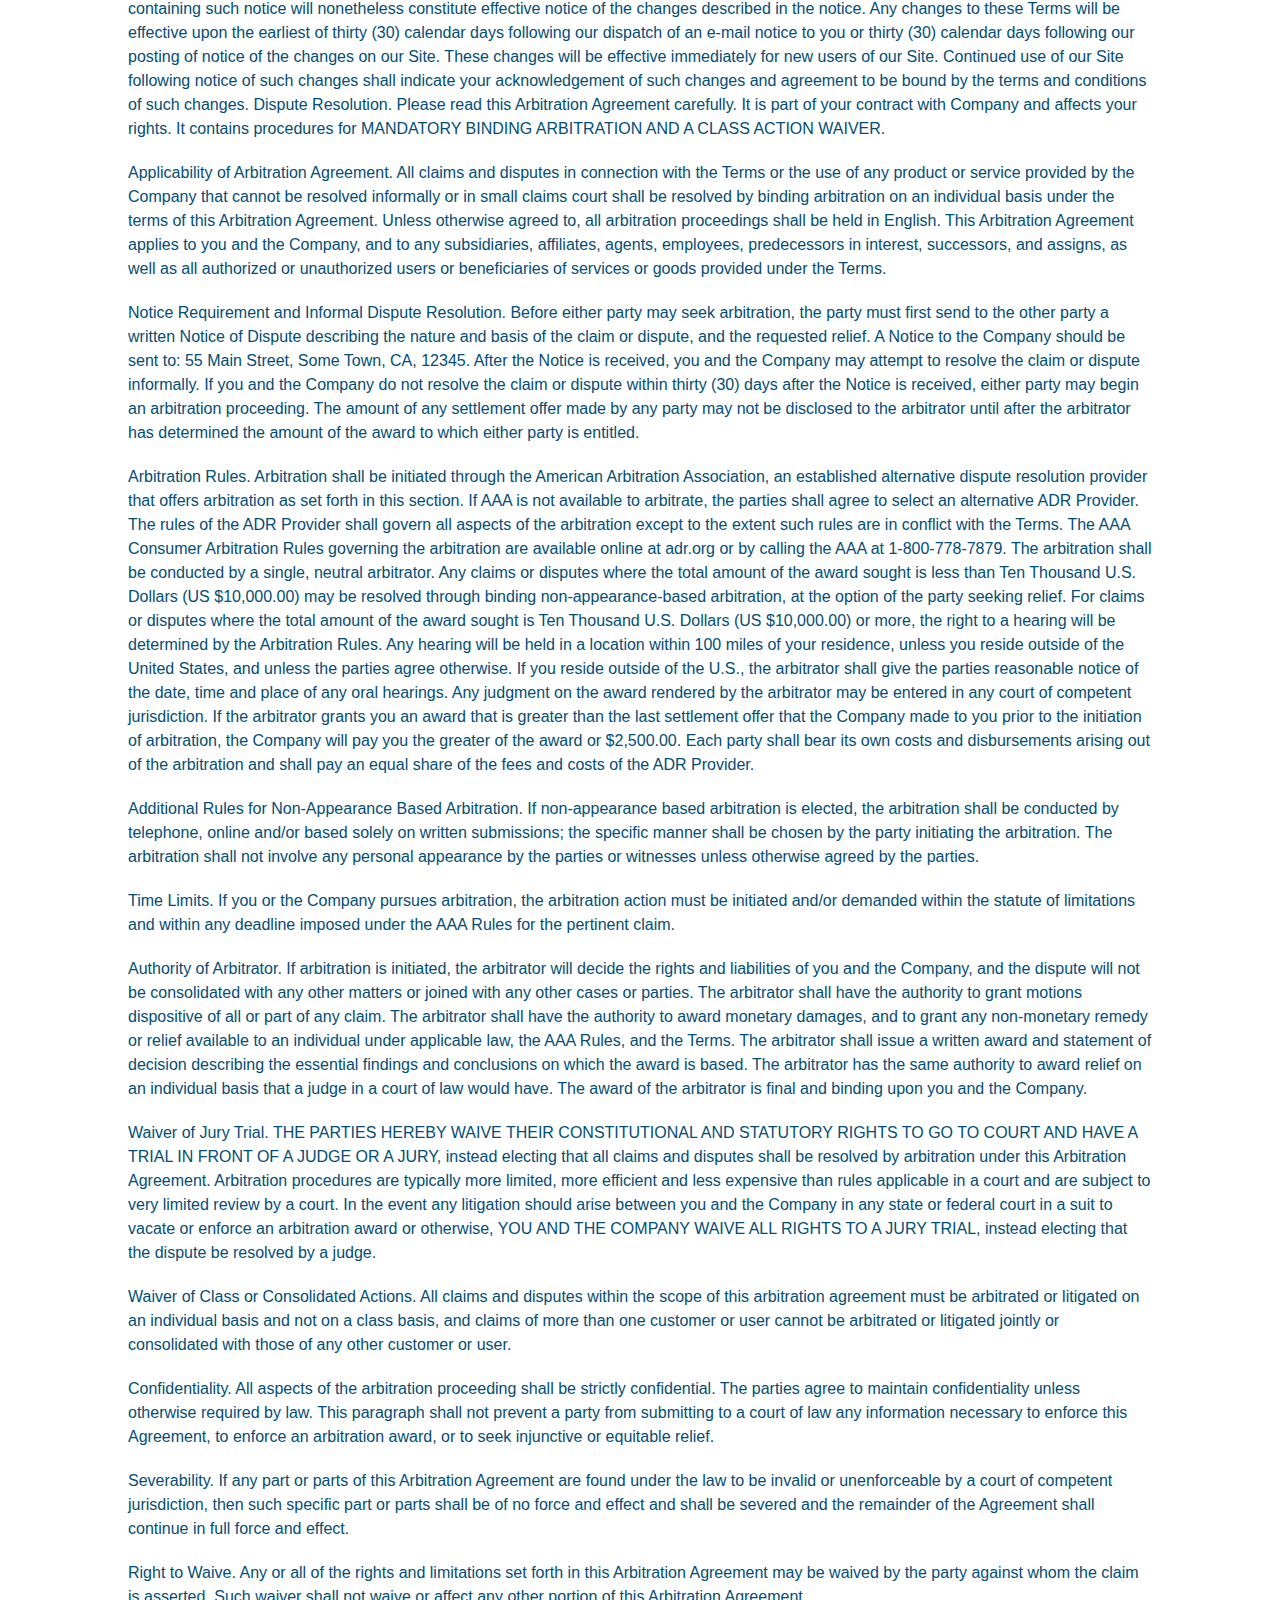
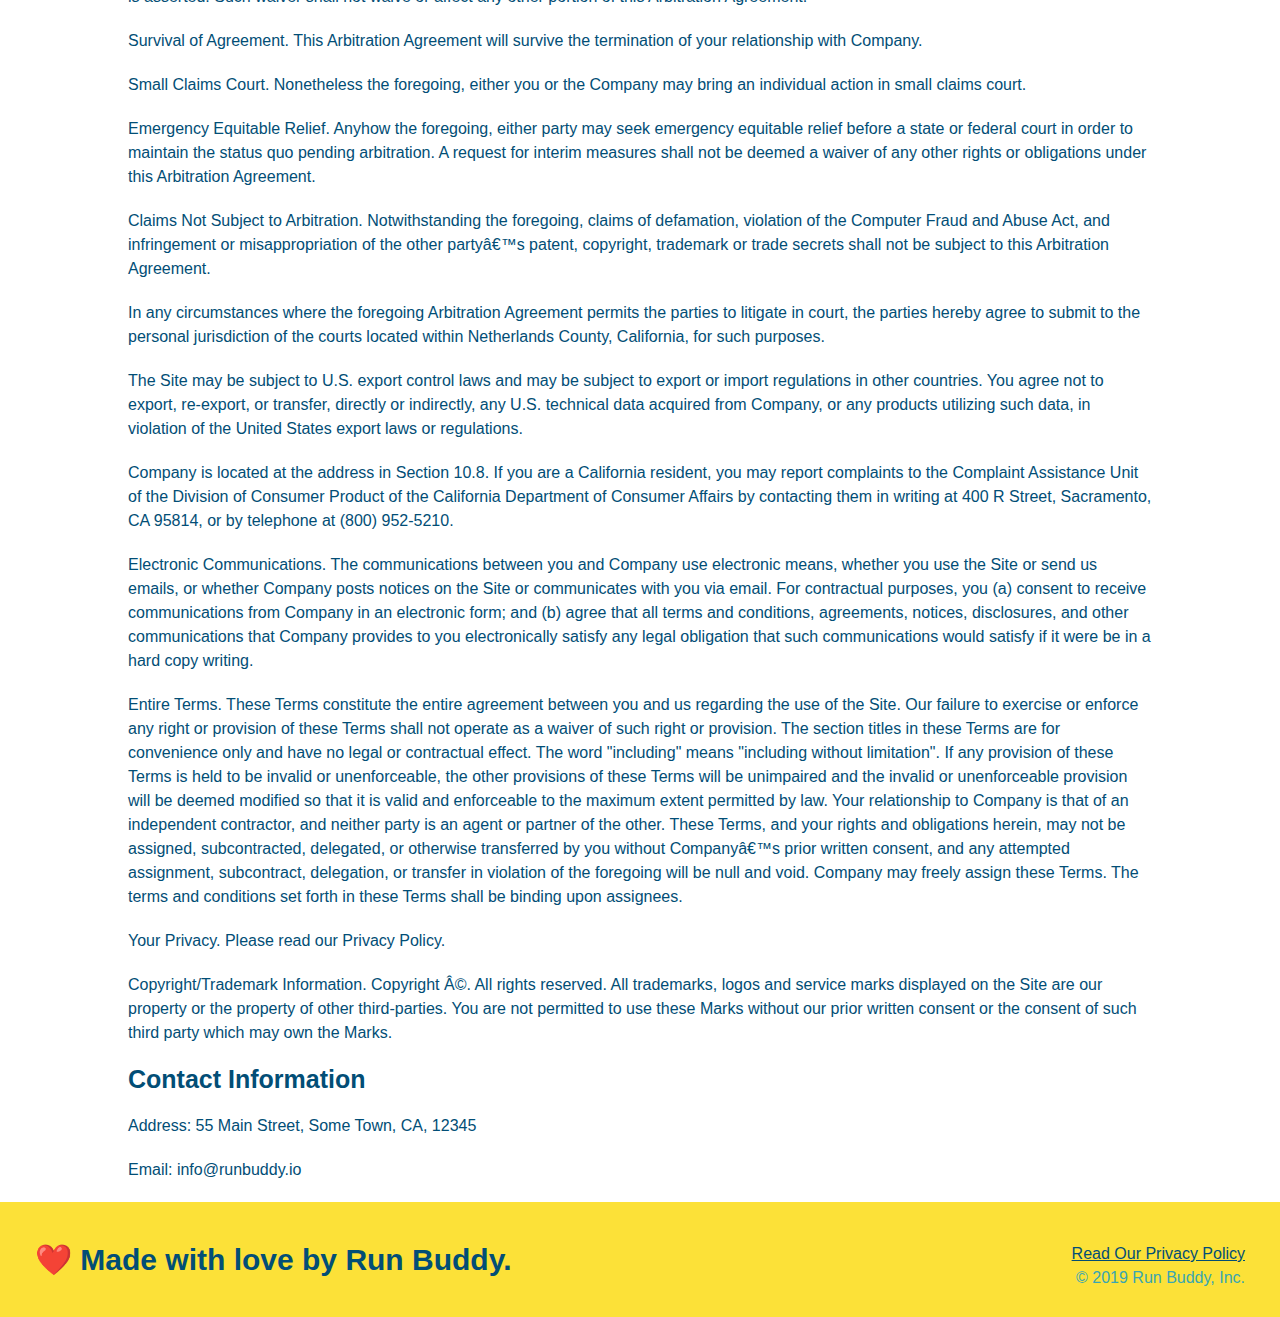
==== commit 66883262: "update before module 2" ====
--- a/privacy-policy.html
+++ b/privacy-policy.html
@@ -1,13 +1,15 @@
 <!DOCTYPE html>
 <html lang="en">
-  <head>
-    <meta charset="UTF-8" />
-    <title>Privacy Policy - Run Buddy</title>
-    <link rel="stylesheet" href="./assets/css/style.css" />
-    <link rel="stylesheet" href="./assets/css/secondary-styles.css" />
+
+<head>
+  <meta charset="UTF-8" />
+  <title>Privacy Policy - Run Buddy</title>
+  <link rel="stylesheet" href="./assets/css/style.css" />
+  <link rel="stylesheet" href="./assets/css/secondary-styles.css" />
+
 </head>
-  <body>
-        <!-- navigation -->
+
+<body>
   <header>
     <h1>
       <a href="/">
@@ -34,432 +36,438 @@
       </ul>
     </nav>
   </header>
-    <section class="hero secondary-content">
-        <h2 class="page-title">
-          Privacy Policy
-        </h2>
-      <article>  
-        <p>
-            Website Terms of Use
-        </p>
-
-        <p>
-            Version 1.0
-        </p>
-
-        <p>
-            The Run Buddy website located at https://runbuddy.io is a copyrighted work belonging to Run Buddy. Certain
-            features of the Site may be subject to additional guidelines, terms, or rules, which will be posted on the Site
-            in connection with such features.
-        </p>
-
-        <p>
-            All such additional terms, guidelines, and rules are incorporated by reference into these Terms.
-        </p>
-
-        <p>
-            These Terms of Use described the legally binding terms and conditions that oversee your use of the Site. BY
-            LOGGING INTO THE SITE, YOU ARE BEING COMPLIANT THAT THESE TERMS and you represent that you have the authority
-            and capacity to enter into these Terms. YOU SHOULD BE AT LEAST 18 YEARS OF AGE TO ACCESS THE SITE. IF YOU
-            DISAGREE WITH ALL OF THE PROVISION OF THESE TERMS, DO NOT LOG INTO AND/OR USE THE SITE.
-        </p>
-
-        <p>
-            These terms require the use of arbitration Section 10.2 on an individual basis to resolve disputes and also
-            limit the remedies available to you in the event of a dispute. These Terms of Use were created with the help of
-            the Terms Of Use Generator and the Privacy Policy Template.
-        </p>
-
-        <h3>
-            Access to the Site
-        </h3>
-
-        <p>
-            Subject to these Terms. Company grants you a non-transferable, non-exclusive, revocable, limited license to
-            access the Site solely for your own personal, noncommercial use.
-        </p>
-
-        <p>
-            Certain Restrictions. The rights approved to you in these Terms are subject to the following restrictions: (a)
-            you shall not sell, rent, lease, transfer, assign, distribute, host, or otherwise commercially exploit the Site;
-            (b) you shall not change, make derivative works of, disassemble, reverse compile or reverse engineer any part of
-            the Site; (c) you shall not access the Site in order to build a similar or competitive website; and (d) except
-            as expressly stated herein, no part of the Site may be copied, reproduced, distributed, republished, downloaded,
-            displayed, posted or transmitted in any form or by any means unless otherwise indicated, any future release,
-            update, or other addition to functionality of the Site shall be subject to these Terms. All copyright and other
-            proprietary notices on the Site must be retained on all copies thereof.
-        </p>
-
-        <p>
-            Company reserves the right to change, suspend, or cease the Site with or without notice to you. You approved
-            that Company will not be held liable to you or any third-party for any change, interruption, or termination of
-            the Site or any part.
-        </p>
-
-        <p>
-            No Support or Maintenance. You agree that Company will have no obligation to provide you with any support in
-            connection with the Site.
-        </p>
-
-        <p>
-            Excluding any User Content that you may provide, you are aware that all the intellectual property rights,
-            including copyrights, patents, trademarks, and trade secrets, in the Site and its content are owned by Company
-            or Companyâ€™s suppliers. Note that these Terms and access to the Site do not give you any rights, title or
-            interest in or to any intellectual property rights, except for the limited access rights expressed in Section
-            2.1. Company and its suppliers reserve all rights not granted in these Terms.
-        </p>
-
-        <h3>
-            Third-Party Links & Ads; Other Users
-        </h3>
-
-        <p>
-            Third-Party Links & Ads. The Site may contain links to third-party websites and services, and/or display
-            advertisements for third-parties. Such Third-Party Links & Ads are not under the control of Company, and Company
-            is not responsible for any Third-Party Links & Ads. Company provides access to these Third-Party Links & Ads
-            only as a convenience to you, and does not review, approve, monitor, endorse, warrant, or make any
-            representations with respect to Third-Party Links & Ads. You use all Third-Party Links & Ads at your own risk,
-            and should apply a suitable level of caution and discretion in doing so. When you click on any of the
-            Third-Party Links & Ads, the applicable third partyâ€™s terms and policies apply, including the third partyâ€™s
-            privacy and data gathering practices.
-        </p>
-
-        <p>
-            Other Users. Each Site user is solely responsible for any and all of its own User Content. Because we do not
-            control User Content, you acknowledge and agree that we are not responsible for any User Content, whether
-            provided by you or by others. You agree that Company will not be responsible for any loss or damage incurred as
-            the result of any such interactions. If there is a dispute between you and any Site user, we are under no
-            obligation to become involved.
-        </p>
-
-        <p>
-            You hereby release and forever discharge the Company and our officers, employees, agents, successors, and
-            assigns from, and hereby waive and relinquish, each and every past, present and future dispute, claim,
-            controversy, demand, right, obligation, liability, action and cause of action of every kind and nature, that has
-            arisen or arises directly or indirectly out of, or that relates directly or indirectly to, the Site. If you are
-            a California resident, you hereby waive California civil code section 1542 in connection with the foregoing,
-            which states: "a general release does not extend to claims which the creditor does not know or suspect to exist
-            in his or her favor at the time of executing the release, which if known by him or her must have materially
-            affected his or her settlement with the debtor."
-        </p>
-
-        <p>
-            Cookies and Web Beacons. Like any other website, Run Buddy uses â€˜cookiesâ€™. These cookies are used to store
-            information including visitorsâ€™ preferences, and the pages on the website that the visitor accessed or visited.
-            The information is used to optimize the usersâ€™ experience by customizing our web page content based on visitorsâ€™
-            browser type and/or other information.
-        </p>
-
-        <h3>
-            Disclaimers
-        </h3>
-
-        <p>
-            The site is provided on an "as-is" and "as available" basis, and company and our suppliers expressly disclaim
-            any and all warranties and conditions of any kind, whether express, implied, or statutory, including all
-            warranties or conditions of merchantability, fitness for a particular purpose, title, quiet enjoyment, accuracy,
-            or non-infringement. We and our suppliers make not guarantee that the site will meet your requirements, will be
-            available on an uninterrupted, timely, secure, or error-free basis, or will be accurate, reliable, free of
-            viruses or other harmful code, complete, legal, or safe. If applicable law requires any warranties with respect
-            to the site, all such warranties are limited in duration to ninety (90) days from the date of first use.
-        </p>
-
-        <p>
-            Some jurisdictions do not allow the exclusion of implied warranties, so the above exclusion may not apply to
-            you. Some jurisdictions do not allow limitations on how long an implied warranty lasts, so the above limitation
-            may not apply to you.
-        </p>
-
-        <h3>
-            Limitation on Liability
-        </h3>
-
-        <p>
-            To the maximum extent permitted by law, in no event shall company or our suppliers be liable to you or any
-            third-party for any lost profits, lost data, costs of procurement of substitute products, or any indirect,
-            consequential, exemplary, incidental, special or punitive damages arising from or relating to these terms or
-            your use of, or incapability to use the site even if company has been advised of the possibility of such
-            damages. Access to and use of the site is at your own discretion and risk, and you will be solely responsible
-            for any damage to your device or computer system, or loss of data resulting therefrom.
-        </p>
-
-        <p>
-            To the maximum extent permitted by law, notwithstanding anything to the contrary contained herein, our liability
-            to you for any damages arising from or related to this agreement, will at all times be limited to a maximum of
-            fifty U.S. dollars (u.s. $50). The existence of more than one claim will not enlarge this limit. You agree that
-            our suppliers will have no liability of any kind arising from or relating to this agreement.
-        </p>
-
-        <p>
-            Some jurisdictions do not allow the limitation or exclusion of liability for incidental or consequential
-            damages, so the above limitation or exclusion may not apply to you.
-        </p>
-
-        <p>
-            Term and Termination. Subject to this Section, these Terms will remain in full force and effect while you use
-            the Site. We may suspend or terminate your rights to use the Site at any time for any reason at our sole
-            discretion, including for any use of the Site in violation of these Terms. Upon termination of your rights under
-            these Terms, your Account and right to access and use the Site will terminate immediately. You understand that
-            any termination of your Account may involve deletion of your User Content associated with your Account from our
-            live databases. Company will not have any liability whatsoever to you for any termination of your rights under
-            these Terms. Even after your rights under these Terms are terminated, the following provisions of these Terms
-            will remain in effect: Sections 2 through 2.5, Section 3 and Sections 4 through 10.
-        </p>
-
-        <h3>
-            Copyright Policy.
-        </h3>
-
-        <p>
-            Company respects the intellectual property of others and asks that users of our Site do the same. In connection
-            with our Site, we have adopted and implemented a policy respecting copyright law that provides for the removal
-            of any infringing materials and for the termination of users of our online Site who are repeated infringers of
-            intellectual property rights, including copyrights. If you believe that one of our users is, through the use of
-            our Site, unlawfully infringing the copyright(s) in a work, and wish to have the allegedly infringing material
-            removed, the following information in the form of a written notification (pursuant to 17 U.S.C. Â§ 512(c)) must
-            be provided to our designated Copyright Agent:
-        </p>
-
-        <ul>
-            <li>
-            your physical or electronic signature;
-            </li>
-            <li>
-            identification of the copyrighted work(s) that you claim to have been infringed;
-            </li>
-            <li>
-            identification of the material on our services that you claim is infringing and that you request us to remove;
-            </li>
-            <li>
-            sufficient information to permit us to locate such material; your address, telephone number, and e-mail
-            address;
-            </li>
-            <li>
-            a statement that you have a good faith belief that use of the objectionable material is not authorized by the
-            copyright owner, its agent, or under the law; and
-            </li>
-            <li>
-            a statement that the information in the notification is accurate, and under penalty of perjury, that you are
-            either the owner of the copyright that has allegedly been infringed or that you are authorized to act on
-            behalf of the copyright owner.
-            </li>
-        </ul>
-
-        <p>
-            Please note that, pursuant to 17 U.S.C. Â§ 512(f), any misrepresentation of material fact in a written
-            notification automatically subjects the complaining party to liability for any damages, costs and attorneyâ€™s
-            fees incurred by us in connection with the written notification and allegation of copyright infringement.
-        </p>
-
-        <h3>
-            General
-        </h3>
-
-        <p>
-            These Terms are subject to occasional revision, and if we make any substantial changes, we may notify you by
-            sending you an e-mail to the last e-mail address you provided to us and/or by prominently posting notice of the
-            changes on our Site. You are responsible for providing us with your most current e-mail address. In the event
-            that the last e-mail address that you have provided us is not valid our dispatch of the e-mail containing such
-            notice will nonetheless constitute effective notice of the changes described in the notice. Any changes to these
-            Terms will be effective upon the earliest of thirty (30) calendar days following our dispatch of an e-mail
-            notice to you or thirty (30) calendar days following our posting of notice of the changes on our Site. These
-            changes will be effective immediately for new users of our Site. Continued use of our Site following notice of
-            such changes shall indicate your acknowledgement of such changes and agreement to be bound by the terms and
-            conditions of such changes. Dispute Resolution. Please read this Arbitration Agreement carefully. It is part of
-            your contract with Company and affects your rights. It contains procedures for MANDATORY BINDING ARBITRATION AND
-            A CLASS ACTION WAIVER.
-        </p>
-
-        <p>
-            Applicability of Arbitration Agreement. All claims and disputes in connection with the Terms or the use of any
-            product or service provided by the Company that cannot be resolved informally or in small claims court shall be
-            resolved by binding arbitration on an individual basis under the terms of this Arbitration Agreement. Unless
-            otherwise agreed to, all arbitration proceedings shall be held in English. This Arbitration Agreement applies to
-            you and the Company, and to any subsidiaries, affiliates, agents, employees, predecessors in interest,
-            successors, and assigns, as well as all authorized or unauthorized users or beneficiaries of services or goods
-            provided under the Terms.
-        </p>
-
-        <p>
-            Notice Requirement and Informal Dispute Resolution. Before either party may seek arbitration, the party must
-            first send to the other party a written Notice of Dispute describing the nature and basis of the claim or
-            dispute, and the requested relief. A Notice to the Company should be sent to: 55 Main Street, Some Town, CA,
-            12345. After the Notice is received, you and the Company may attempt to resolve the claim or dispute informally.
-            If you and the Company do not resolve the claim or dispute within thirty (30) days after the Notice is received,
-            either party may begin an arbitration proceeding. The amount of any settlement offer made by any party may not
-            be disclosed to the arbitrator until after the arbitrator has determined the amount of the award to which either
-            party is entitled.
-        </p>
-
-        <p>
-            Arbitration Rules. Arbitration shall be initiated through the American Arbitration Association, an established
-            alternative dispute resolution provider that offers arbitration as set forth in this section. If AAA is not
-            available to arbitrate, the parties shall agree to select an alternative ADR Provider. The rules of the ADR
-            Provider shall govern all aspects of the arbitration except to the extent such rules are in conflict with the
-            Terms. The AAA Consumer Arbitration Rules governing the arbitration are available online at adr.org or by
-            calling the AAA at 1-800-778-7879. The arbitration shall be conducted by a single, neutral arbitrator. Any
-            claims or disputes where the total amount of the award sought is less than Ten Thousand U.S. Dollars (US
-            $10,000.00) may be resolved through binding non-appearance-based arbitration, at the option of the party seeking
-            relief. For claims or disputes where the total amount of the award sought is Ten Thousand U.S. Dollars (US
-            $10,000.00) or more, the right to a hearing will be determined by the Arbitration Rules. Any hearing will be
-            held in a location within 100 miles of your residence, unless you reside outside of the United States, and
-            unless the parties agree otherwise. If you reside outside of the U.S., the arbitrator shall give the parties
-            reasonable notice of the date, time and place of any oral hearings. Any judgment on the award rendered by the
-            arbitrator may be entered in any court of competent jurisdiction. If the arbitrator grants you an award that is
-            greater than the last settlement offer that the Company made to you prior to the initiation of arbitration, the
-            Company will pay you the greater of the award or $2,500.00. Each party shall bear its own costs and
-            disbursements arising out of the arbitration and shall pay an equal share of the fees and costs of the ADR
-            Provider.
-        </p>
-
-        <p>
-            Additional Rules for Non-Appearance Based Arbitration. If non-appearance based arbitration is elected, the
-            arbitration shall be conducted by telephone, online and/or based solely on written submissions; the specific
-            manner shall be chosen by the party initiating the arbitration. The arbitration shall not involve any personal
-            appearance by the parties or witnesses unless otherwise agreed by the parties.
-        </p>
-
-        <p>
-            Time Limits. If you or the Company pursues arbitration, the arbitration action must be initiated and/or demanded
-            within the statute of limitations and within any deadline imposed under the AAA Rules for the pertinent claim.
-        </p>
-
-        <p>
-            Authority of Arbitrator. If arbitration is initiated, the arbitrator will decide the rights and liabilities of
-            you and the Company, and the dispute will not be consolidated with any other matters or joined with any other
-            cases or parties. The arbitrator shall have the authority to grant motions dispositive of all or part of any
-            claim. The arbitrator shall have the authority to award monetary damages, and to grant any non-monetary remedy
-            or relief available to an individual under applicable law, the AAA Rules, and the Terms. The arbitrator shall
-            issue a written award and statement of decision describing the essential findings and conclusions on which the
-            award is based. The arbitrator has the same authority to award relief on an individual basis that a judge in a
-            court of law would have. The award of the arbitrator is final and binding upon you and the Company.
-        </p>
-
-        <p>
-            Waiver of Jury Trial. THE PARTIES HEREBY WAIVE THEIR CONSTITUTIONAL AND STATUTORY RIGHTS TO GO TO COURT AND HAVE
-            A TRIAL IN FRONT OF A JUDGE OR A JURY, instead electing that all claims and disputes shall be resolved by
-            arbitration under this Arbitration Agreement. Arbitration procedures are typically more limited, more efficient
-            and less expensive than rules applicable in a court and are subject to very limited review by a court. In the
-            event any litigation should arise between you and the Company in any state or federal court in a suit to vacate
-            or enforce an arbitration award or otherwise, YOU AND THE COMPANY WAIVE ALL RIGHTS TO A JURY TRIAL, instead
-            electing that the dispute be resolved by a judge.
-        </p>
-
-        <p>
-            Waiver of Class or Consolidated Actions. All claims and disputes within the scope of this arbitration agreement
-            must be arbitrated or litigated on an individual basis and not on a class basis, and claims of more than one
-            customer or user cannot be arbitrated or litigated jointly or consolidated with those of any other customer or
-            user.
-        </p>
-
-        <p>
-            Confidentiality. All aspects of the arbitration proceeding shall be strictly confidential. The parties agree to
-            maintain confidentiality unless otherwise required by law. This paragraph shall not prevent a party from
-            submitting to a court of law any information necessary to enforce this Agreement, to enforce an arbitration
-            award, or to seek injunctive or equitable relief.
-        </p>
-
-        <p>
-            Severability. If any part or parts of this Arbitration Agreement are found under the law to be invalid or
-            unenforceable by a court of competent jurisdiction, then such specific part or parts shall be of no force and
-            effect and shall be severed and the remainder of the Agreement shall continue in full force and effect.
-        </p>
-
-        <p>
-            Right to Waive. Any or all of the rights and limitations set forth in this Arbitration Agreement may be waived
-            by the party against whom the claim is asserted. Such waiver shall not waive or affect any other portion of this
-            Arbitration Agreement.
-        </p>
-
-        <p>
-            Survival of Agreement. This Arbitration Agreement will survive the termination of your relationship with
-            Company.
-        </p>
-
-        <p>
-            Small Claims Court. Nonetheless the foregoing, either you or the Company may bring an individual action in small
-            claims court.
-        </p>
-
-        <p>
-            Emergency Equitable Relief. Anyhow the foregoing, either party may seek emergency equitable relief before a
-            state or federal court in order to maintain the status quo pending arbitration. A request for interim measures
-            shall not be deemed a waiver of any other rights or obligations under this Arbitration Agreement.
-        </p>
-
-        <p>
-            Claims Not Subject to Arbitration. Notwithstanding the foregoing, claims of defamation, violation of the
-            Computer Fraud and Abuse Act, and infringement or misappropriation of the other partyâ€™s patent, copyright,
-            trademark or trade secrets shall not be subject to this Arbitration Agreement.
-        </p>
-
-        <p>
-            In any circumstances where the foregoing Arbitration Agreement permits the parties to litigate in court, the
-            parties hereby agree to submit to the personal jurisdiction of the courts located within Netherlands County,
-            California, for such purposes.
-        </p>
-
-        <p>
-            The Site may be subject to U.S. export control laws and may be subject to export or import regulations in other
-            countries. You agree not to export, re-export, or transfer, directly or indirectly, any U.S. technical data
-            acquired from Company, or any products utilizing such data, in violation of the United States export laws or
-            regulations.
-        </p>
-
-        <p>
-            Company is located at the address in Section 10.8. If you are a California resident, you may report complaints
-            to the Complaint Assistance Unit of the Division of Consumer Product of the California Department of Consumer
-            Affairs by contacting them in writing at 400 R Street, Sacramento, CA 95814, or by telephone at (800) 952-5210.
-        </p>
-
-        <p>
-            Electronic Communications. The communications between you and Company use electronic means, whether you use the
-            Site or send us emails, or whether Company posts notices on the Site or communicates with you via email. For
-            contractual purposes, you (a) consent to receive communications from Company in an electronic form; and (b)
-            agree that all terms and conditions, agreements, notices, disclosures, and other communications that Company
-            provides to you electronically satisfy any legal obligation that such communications would satisfy if it were be
-            in a hard copy writing.
-        </p>
-
-        <p>
-            Entire Terms. These Terms constitute the entire agreement between you and us regarding the use of the Site. Our
-            failure to exercise or enforce any right or provision of these Terms shall not operate as a waiver of such right
-            or provision. The section titles in these Terms are for convenience only and have no legal or contractual
-            effect. The word "including" means "including without limitation". If any provision of these Terms is held to be
-            invalid or unenforceable, the other provisions of these Terms will be unimpaired and the invalid or
-            unenforceable provision will be deemed modified so that it is valid and enforceable to the maximum extent
-            permitted by law. Your relationship to Company is that of an independent contractor, and neither party is an
-            agent or partner of the other. These Terms, and your rights and obligations herein, may not be assigned,
-            subcontracted, delegated, or otherwise transferred by you without Companyâ€™s prior written consent, and any
-            attempted assignment, subcontract, delegation, or transfer in violation of the foregoing will be null and void.
-            Company may freely assign these Terms. The terms and conditions set forth in these Terms shall be binding upon
-            assignees.
-        </p>
-
-        <p>
-            Your Privacy. Please read our Privacy Policy.
-        </p>
-
-        <p>
-            Copyright/Trademark Information. Copyright Â©. All rights reserved. All trademarks, logos and service marks
-            displayed on the Site are our property or the property of other third-parties. You are not permitted to use
-            these Marks without our prior written consent or the consent of such third party which may own the Marks.
-        </p>
-
-        <h3>
-            Contact Information
-        </h3>
-
-        <p>
-            Address: 55 Main Street, Some Town, CA, 12345
-        </p>
-
-        <p>
-            Email: <a href="mailto:info@runbuddy.io">info@runbuddy.io</a>
-        </p>
-      </article>
-     </section>
-    
+
+  <section class="hero">
+    <h2 class="page-title">
+      Privacy Policy
+    </h2>
+  </section>
+
+  <article class="secondary-content">
+
+    <p>
+      Website Terms of Use
+    </p>
+
+    <p>
+      Version 1.0
+    </p>
+
+    <p>
+      The Run Buddy website located at https://runbuddy.io is a copyrighted work belonging to Run Buddy. Certain
+      features of the Site may be subject to additional guidelines, terms, or rules, which will be posted on the Site
+      in connection with such features.
+    </p>
+
+    <p>
+      All such additional terms, guidelines, and rules are incorporated by reference into these Terms.
+    </p>
+
+    <p>
+      These Terms of Use described the legally binding terms and conditions that oversee your use of the Site. BY
+      LOGGING INTO THE SITE, YOU ARE BEING COMPLIANT THAT THESE TERMS and you represent that you have the authority
+      and capacity to enter into these Terms. YOU SHOULD BE AT LEAST 18 YEARS OF AGE TO ACCESS THE SITE. IF YOU
+      DISAGREE WITH ALL OF THE PROVISION OF THESE TERMS, DO NOT LOG INTO AND/OR USE THE SITE.
+    </p>
+
+    <p>
+      These terms require the use of arbitration Section 10.2 on an individual basis to resolve disputes and also
+      limit the remedies available to you in the event of a dispute. These Terms of Use were created with the help of
+      the Terms Of Use Generator and the Privacy Policy Template.
+    </p>
+
+    <h3>
+      Access to the Site
+    </h3>
+
+    <p>
+      Subject to these Terms. Company grants you a non-transferable, non-exclusive, revocable, limited license to
+      access the Site solely for your own personal, noncommercial use.
+    </p>
+
+    <p>
+      Certain Restrictions. The rights approved to you in these Terms are subject to the following restrictions: (a)
+      you shall not sell, rent, lease, transfer, assign, distribute, host, or otherwise commercially exploit the Site;
+      (b) you shall not change, make derivative works of, disassemble, reverse compile or reverse engineer any part of
+      the Site; (c) you shall not access the Site in order to build a similar or competitive website; and (d) except
+      as expressly stated herein, no part of the Site may be copied, reproduced, distributed, republished, downloaded,
+      displayed, posted or transmitted in any form or by any means unless otherwise indicated, any future release,
+      update, or other addition to functionality of the Site shall be subject to these Terms. All copyright and other
+      proprietary notices on the Site must be retained on all copies thereof.
+    </p>
+
+    <p>
+      Company reserves the right to change, suspend, or cease the Site with or without notice to you. You approved
+      that Company will not be held liable to you or any third-party for any change, interruption, or termination of
+      the Site or any part.
+    </p>
+
+    <p>
+      No Support or Maintenance. You agree that Company will have no obligation to provide you with any support in
+      connection with the Site.
+    </p>
+
+    <p>
+      Excluding any User Content that you may provide, you are aware that all the intellectual property rights,
+      including copyrights, patents, trademarks, and trade secrets, in the Site and its content are owned by Company
+      or Companyâ€™s suppliers. Note that these Terms and access to the Site do not give you any rights, title or
+      interest in or to any intellectual property rights, except for the limited access rights expressed in Section
+      2.1. Company and its suppliers reserve all rights not granted in these Terms.
+    </p>
+
+    <h3>
+      Third-Party Links & Ads; Other Users
+    </h3>
+
+    <p>
+      Third-Party Links & Ads. The Site may contain links to third-party websites and services, and/or display
+      advertisements for third-parties. Such Third-Party Links & Ads are not under the control of Company, and Company
+      is not responsible for any Third-Party Links & Ads. Company provides access to these Third-Party Links & Ads
+      only as a convenience to you, and does not review, approve, monitor, endorse, warrant, or make any
+      representations with respect to Third-Party Links & Ads. You use all Third-Party Links & Ads at your own risk,
+      and should apply a suitable level of caution and discretion in doing so. When you click on any of the
+      Third-Party Links & Ads, the applicable third partyâ€™s terms and policies apply, including the third partyâ€™s
+      privacy and data gathering practices.
+    </p>
+
+    <p>
+      Other Users. Each Site user is solely responsible for any and all of its own User Content. Because we do not
+      control User Content, you acknowledge and agree that we are not responsible for any User Content, whether
+      provided by you or by others. You agree that Company will not be responsible for any loss or damage incurred as
+      the result of any such interactions. If there is a dispute between you and any Site user, we are under no
+      obligation to become involved.
+    </p>
+
+    <p>
+      You hereby release and forever discharge the Company and our officers, employees, agents, successors, and
+      assigns from, and hereby waive and relinquish, each and every past, present and future dispute, claim,
+      controversy, demand, right, obligation, liability, action and cause of action of every kind and nature, that has
+      arisen or arises directly or indirectly out of, or that relates directly or indirectly to, the Site. If you are
+      a California resident, you hereby waive California civil code section 1542 in connection with the foregoing,
+      which states: "a general release does not extend to claims which the creditor does not know or suspect to exist
+      in his or her favor at the time of executing the release, which if known by him or her must have materially
+      affected his or her settlement with the debtor."
+    </p>
+
+    <p>
+      Cookies and Web Beacons. Like any other website, Run Buddy uses â€˜cookiesâ€™. These cookies are used to store
+      information including visitorsâ€™ preferences, and the pages on the website that the visitor accessed or visited.
+      The information is used to optimize the usersâ€™ experience by customizing our web page content based on
+      visitorsâ€™
+      browser type and/or other information.
+    </p>
+
+    <h3>
+      Disclaimers
+    </h3>
+
+    <p>
+      The site is provided on an "as-is" and "as available" basis, and company and our suppliers expressly disclaim
+      any and all warranties and conditions of any kind, whether express, implied, or statutory, including all
+      warranties or conditions of merchantability, fitness for a particular purpose, title, quiet enjoyment, accuracy,
+      or non-infringement. We and our suppliers make not guarantee that the site will meet your requirements, will be
+      available on an uninterrupted, timely, secure, or error-free basis, or will be accurate, reliable, free of
+      viruses or other harmful code, complete, legal, or safe. If applicable law requires any warranties with respect
+      to the site, all such warranties are limited in duration to ninety (90) days from the date of first use.
+    </p>
+
+    <p>
+      Some jurisdictions do not allow the exclusion of implied warranties, so the above exclusion may not apply to
+      you. Some jurisdictions do not allow limitations on how long an implied warranty lasts, so the above limitation
+      may not apply to you.
+    </p>
+
+    <h3>
+      Limitation on Liability
+    </h3>
+
+    <p>
+      To the maximum extent permitted by law, in no event shall company or our suppliers be liable to you or any
+      third-party for any lost profits, lost data, costs of procurement of substitute products, or any indirect,
+      consequential, exemplary, incidental, special or punitive damages arising from or relating to these terms or
+      your use of, or incapability to use the site even if company has been advised of the possibility of such
+      damages. Access to and use of the site is at your own discretion and risk, and you will be solely responsible
+      for any damage to your device or computer system, or loss of data resulting therefrom.
+    </p>
+
+    <p>
+      To the maximum extent permitted by law, notwithstanding anything to the contrary contained herein, our liability
+      to you for any damages arising from or related to this agreement, will at all times be limited to a maximum of
+      fifty U.S. dollars (u.s. $50). The existence of more than one claim will not enlarge this limit. You agree that
+      our suppliers will have no liability of any kind arising from or relating to this agreement.
+    </p>
+
+    <p>
+      Some jurisdictions do not allow the limitation or exclusion of liability for incidental or consequential
+      damages, so the above limitation or exclusion may not apply to you.
+    </p>
+
+    <p>
+      Term and Termination. Subject to this Section, these Terms will remain in full force and effect while you use
+      the Site. We may suspend or terminate your rights to use the Site at any time for any reason at our sole
+      discretion, including for any use of the Site in violation of these Terms. Upon termination of your rights under
+      these Terms, your Account and right to access and use the Site will terminate immediately. You understand that
+      any termination of your Account may involve deletion of your User Content associated with your Account from our
+      live databases. Company will not have any liability whatsoever to you for any termination of your rights under
+      these Terms. Even after your rights under these Terms are terminated, the following provisions of these Terms
+      will remain in effect: Sections 2 through 2.5, Section 3 and Sections 4 through 10.
+    </p>
+
+    <h3>
+      Copyright Policy.
+    </h3>
+
+    <p>
+      Company respects the intellectual property of others and asks that users of our Site do the same. In connection
+      with our Site, we have adopted and implemented a policy respecting copyright law that provides for the removal
+      of any infringing materials and for the termination of users of our online Site who are repeated infringers of
+      intellectual property rights, including copyrights. If you believe that one of our users is, through the use of
+      our Site, unlawfully infringing the copyright(s) in a work, and wish to have the allegedly infringing material
+      removed, the following information in the form of a written notification (pursuant to 17 U.S.C. Â§ 512(c)) must
+      be provided to our designated Copyright Agent:
+    </p>
+
+    <ul>
+      <li>
+        your physical or electronic signature;
+      </li>
+      <li>
+        identification of the copyrighted work(s) that you claim to have been infringed;
+      </li>
+      <li>
+        identification of the material on our services that you claim is infringing and that you request us to remove;
+      </li>
+      <li>
+        sufficient information to permit us to locate such material; your address, telephone number, and e-mail
+        address;
+      </li>
+      <li>
+        a statement that you have a good faith belief that use of the objectionable material is not authorized by the
+        copyright owner, its agent, or under the law; and
+      </li>
+      <li>
+        a statement that the information in the notification is accurate, and under penalty of perjury, that you are
+        either the owner of the copyright that has allegedly been infringed or that you are authorized to act on
+        behalf of the copyright owner.
+      </li>
+    </ul>
+
+    <p>
+      Please note that, pursuant to 17 U.S.C. Â§ 512(f), any misrepresentation of material fact in a written
+      notification automatically subjects the complaining party to liability for any damages, costs and attorneyâ€™s
+      fees incurred by us in connection with the written notification and allegation of copyright infringement.
+    </p>
+
+    <h3>
+      General
+    </h3>
+
+    <p>
+      These Terms are subject to occasional revision, and if we make any substantial changes, we may notify you by
+      sending you an e-mail to the last e-mail address you provided to us and/or by prominently posting notice of the
+      changes on our Site. You are responsible for providing us with your most current e-mail address. In the event
+      that the last e-mail address that you have provided us is not valid our dispatch of the e-mail containing such
+      notice will nonetheless constitute effective notice of the changes described in the notice. Any changes to these
+      Terms will be effective upon the earliest of thirty (30) calendar days following our dispatch of an e-mail
+      notice to you or thirty (30) calendar days following our posting of notice of the changes on our Site. These
+      changes will be effective immediately for new users of our Site. Continued use of our Site following notice of
+      such changes shall indicate your acknowledgement of such changes and agreement to be bound by the terms and
+      conditions of such changes. Dispute Resolution. Please read this Arbitration Agreement carefully. It is part of
+      your contract with Company and affects your rights. It contains procedures for MANDATORY BINDING ARBITRATION AND
+      A CLASS ACTION WAIVER.
+    </p>
+
+    <p>
+      Applicability of Arbitration Agreement. All claims and disputes in connection with the Terms or the use of any
+      product or service provided by the Company that cannot be resolved informally or in small claims court shall be
+      resolved by binding arbitration on an individual basis under the terms of this Arbitration Agreement. Unless
+      otherwise agreed to, all arbitration proceedings shall be held in English. This Arbitration Agreement applies to
+      you and the Company, and to any subsidiaries, affiliates, agents, employees, predecessors in interest,
+      successors, and assigns, as well as all authorized or unauthorized users or beneficiaries of services or goods
+      provided under the Terms.
+    </p>
+
+    <p>
+      Notice Requirement and Informal Dispute Resolution. Before either party may seek arbitration, the party must
+      first send to the other party a written Notice of Dispute describing the nature and basis of the claim or
+      dispute, and the requested relief. A Notice to the Company should be sent to: 55 Main Street, Some Town, CA,
+      12345. After the Notice is received, you and the Company may attempt to resolve the claim or dispute informally.
+      If you and the Company do not resolve the claim or dispute within thirty (30) days after the Notice is received,
+      either party may begin an arbitration proceeding. The amount of any settlement offer made by any party may not
+      be disclosed to the arbitrator until after the arbitrator has determined the amount of the award to which either
+      party is entitled.
+    </p>
+
+    <p>
+      Arbitration Rules. Arbitration shall be initiated through the American Arbitration Association, an established
+      alternative dispute resolution provider that offers arbitration as set forth in this section. If AAA is not
+      available to arbitrate, the parties shall agree to select an alternative ADR Provider. The rules of the ADR
+      Provider shall govern all aspects of the arbitration except to the extent such rules are in conflict with the
+      Terms. The AAA Consumer Arbitration Rules governing the arbitration are available online at adr.org or by
+      calling the AAA at 1-800-778-7879. The arbitration shall be conducted by a single, neutral arbitrator. Any
+      claims or disputes where the total amount of the award sought is less than Ten Thousand U.S. Dollars (US
+      $10,000.00) may be resolved through binding non-appearance-based arbitration, at the option of the party seeking
+      relief. For claims or disputes where the total amount of the award sought is Ten Thousand U.S. Dollars (US
+      $10,000.00) or more, the right to a hearing will be determined by the Arbitration Rules. Any hearing will be
+      held in a location within 100 miles of your residence, unless you reside outside of the United States, and
+      unless the parties agree otherwise. If you reside outside of the U.S., the arbitrator shall give the parties
+      reasonable notice of the date, time and place of any oral hearings. Any judgment on the award rendered by the
+      arbitrator may be entered in any court of competent jurisdiction. If the arbitrator grants you an award that is
+      greater than the last settlement offer that the Company made to you prior to the initiation of arbitration, the
+      Company will pay you the greater of the award or $2,500.00. Each party shall bear its own costs and
+      disbursements arising out of the arbitration and shall pay an equal share of the fees and costs of the ADR
+      Provider.
+    </p>
+
+    <p>
+      Additional Rules for Non-Appearance Based Arbitration. If non-appearance based arbitration is elected, the
+      arbitration shall be conducted by telephone, online and/or based solely on written submissions; the specific
+      manner shall be chosen by the party initiating the arbitration. The arbitration shall not involve any personal
+      appearance by the parties or witnesses unless otherwise agreed by the parties.
+    </p>
+
+    <p>
+      Time Limits. If you or the Company pursues arbitration, the arbitration action must be initiated and/or demanded
+      within the statute of limitations and within any deadline imposed under the AAA Rules for the pertinent claim.
+    </p>
+
+    <p>
+      Authority of Arbitrator. If arbitration is initiated, the arbitrator will decide the rights and liabilities of
+      you and the Company, and the dispute will not be consolidated with any other matters or joined with any other
+      cases or parties. The arbitrator shall have the authority to grant motions dispositive of all or part of any
+      claim. The arbitrator shall have the authority to award monetary damages, and to grant any non-monetary remedy
+      or relief available to an individual under applicable law, the AAA Rules, and the Terms. The arbitrator shall
+      issue a written award and statement of decision describing the essential findings and conclusions on which the
+      award is based. The arbitrator has the same authority to award relief on an individual basis that a judge in a
+      court of law would have. The award of the arbitrator is final and binding upon you and the Company.
+    </p>
+
+    <p>
+      Waiver of Jury Trial. THE PARTIES HEREBY WAIVE THEIR CONSTITUTIONAL AND STATUTORY RIGHTS TO GO TO COURT AND HAVE
+      A TRIAL IN FRONT OF A JUDGE OR A JURY, instead electing that all claims and disputes shall be resolved by
+      arbitration under this Arbitration Agreement. Arbitration procedures are typically more limited, more efficient
+      and less expensive than rules applicable in a court and are subject to very limited review by a court. In the
+      event any litigation should arise between you and the Company in any state or federal court in a suit to vacate
+      or enforce an arbitration award or otherwise, YOU AND THE COMPANY WAIVE ALL RIGHTS TO A JURY TRIAL, instead
+      electing that the dispute be resolved by a judge.
+    </p>
+
+    <p>
+      Waiver of Class or Consolidated Actions. All claims and disputes within the scope of this arbitration agreement
+      must be arbitrated or litigated on an individual basis and not on a class basis, and claims of more than one
+      customer or user cannot be arbitrated or litigated jointly or consolidated with those of any other customer or
+      user.
+    </p>
+
+    <p>
+      Confidentiality. All aspects of the arbitration proceeding shall be strictly confidential. The parties agree to
+      maintain confidentiality unless otherwise required by law. This paragraph shall not prevent a party from
+      submitting to a court of law any information necessary to enforce this Agreement, to enforce an arbitration
+      award, or to seek injunctive or equitable relief.
+    </p>
+
+    <p>
+      Severability. If any part or parts of this Arbitration Agreement are found under the law to be invalid or
+      unenforceable by a court of competent jurisdiction, then such specific part or parts shall be of no force and
+      effect and shall be severed and the remainder of the Agreement shall continue in full force and effect.
+    </p>
+
+    <p>
+      Right to Waive. Any or all of the rights and limitations set forth in this Arbitration Agreement may be waived
+      by the party against whom the claim is asserted. Such waiver shall not waive or affect any other portion of this
+      Arbitration Agreement.
+    </p>
+
+    <p>
+      Survival of Agreement. This Arbitration Agreement will survive the termination of your relationship with
+      Company.
+    </p>
+
+    <p>
+      Small Claims Court. Nonetheless the foregoing, either you or the Company may bring an individual action in small
+      claims court.
+    </p>
+
+    <p>
+      Emergency Equitable Relief. Anyhow the foregoing, either party may seek emergency equitable relief before a
+      state or federal court in order to maintain the status quo pending arbitration. A request for interim measures
+      shall not be deemed a waiver of any other rights or obligations under this Arbitration Agreement.
+    </p>
+
+    <p>
+      Claims Not Subject to Arbitration. Notwithstanding the foregoing, claims of defamation, violation of the
+      Computer Fraud and Abuse Act, and infringement or misappropriation of the other partyâ€™s patent, copyright,
+      trademark or trade secrets shall not be subject to this Arbitration Agreement.
+    </p>
+
+    <p>
+      In any circumstances where the foregoing Arbitration Agreement permits the parties to litigate in court, the
+      parties hereby agree to submit to the personal jurisdiction of the courts located within Netherlands County,
+      California, for such purposes.
+    </p>
+
+    <p>
+      The Site may be subject to U.S. export control laws and may be subject to export or import regulations in other
+      countries. You agree not to export, re-export, or transfer, directly or indirectly, any U.S. technical data
+      acquired from Company, or any products utilizing such data, in violation of the United States export laws or
+      regulations.
+    </p>
+
+    <p>
+      Company is located at the address in Section 10.8. If you are a California resident, you may report complaints
+      to the Complaint Assistance Unit of the Division of Consumer Product of the California Department of Consumer
+      Affairs by contacting them in writing at 400 R Street, Sacramento, CA 95814, or by telephone at (800) 952-5210.
+    </p>
+
+    <p>
+      Electronic Communications. The communications between you and Company use electronic means, whether you use the
+      Site or send us emails, or whether Company posts notices on the Site or communicates with you via email. For
+      contractual purposes, you (a) consent to receive communications from Company in an electronic form; and (b)
+      agree that all terms and conditions, agreements, notices, disclosures, and other communications that Company
+      provides to you electronically satisfy any legal obligation that such communications would satisfy if it were be
+      in a hard copy writing.
+    </p>
+
+    <p>
+      Entire Terms. These Terms constitute the entire agreement between you and us regarding the use of the Site. Our
+      failure to exercise or enforce any right or provision of these Terms shall not operate as a waiver of such right
+      or provision. The section titles in these Terms are for convenience only and have no legal or contractual
+      effect. The word "including" means "including without limitation". If any provision of these Terms is held to be
+      invalid or unenforceable, the other provisions of these Terms will be unimpaired and the invalid or
+      unenforceable provision will be deemed modified so that it is valid and enforceable to the maximum extent
+      permitted by law. Your relationship to Company is that of an independent contractor, and neither party is an
+      agent or partner of the other. These Terms, and your rights and obligations herein, may not be assigned,
+      subcontracted, delegated, or otherwise transferred by you without Companyâ€™s prior written consent, and any
+      attempted assignment, subcontract, delegation, or transfer in violation of the foregoing will be null and void.
+      Company may freely assign these Terms. The terms and conditions set forth in these Terms shall be binding upon
+      assignees.
+    </p>
+
+    <p>
+      Your Privacy. Please read our Privacy Policy.
+    </p>
+
+    <p>
+      Copyright/Trademark Information. Copyright Â©. All rights reserved. All trademarks, logos and service marks
+      displayed on the Site are our property or the property of other third-parties. You are not permitted to use
+      these Marks without our prior written consent or the consent of such third party which may own the Marks.
+    </p>
+
+    <h3>
+      Contact Information
+    </h3>
+
+    <p>
+      Address: 55 Main Street, Some Town, CA, 12345
+    </p>
+
+    <p>
+      Email: info@runbuddy.io
+    </p>
+
+  </article>
+
+
   <!-- footer -->
   <footer>
     <h2>❤️ Made with love by Run Buddy.</h2>
@@ -468,6 +476,6 @@
       &copy; 2019 Run Buddy, Inc.
     </div>
   </footer>
-
-  </body>
+</body>
+
 </html>--- a/assets/css/style.css
+++ b/assets/css/style.css
@@ -1,271 +1,270 @@
 * {
-    margin: 0;
-    padding: 0;
-    box-sizing: border-box;
-  }
-  
-  body {
-    /* more on this crazy alphanumerical value in a minute! */
-    color: #39a6b2;
-    font-family: Helvetica, Arial, sans-serif;
-  }
-  
-  /* apply styles to <header> */
-  header {
-    padding: 20px 35px;
-    background-color: #39a6b2;
-  }
-  
-  header h1 {
-    font-weight: bold;
-    font-size: 36px;
-    color: #fce138;
-    margin: 0;
-    display: inline;
-  }
-  header a {
-    text-decoration: none;
-    color: #fce138;
-  }
-  
-  header nav {
-    float: right;
-    margin: 7px 0;
-  }
-  
-  header nav ul li {
-    display: inline;
-  }
-  
-  header nav ul li a {
-    margin: 0 30px;
-    font-weight: lighter;
-    font-size: 22px;
-  }
-  
-  footer {
-    background: #fce138;
-    width: 100%;
-    padding: 40px 35px;
-  }
-  
-  footer h2 {
-    display: inline;
-    color: #024e76;
-    font-size: 30px;
-    margin: 0;
-  }
-  
-  footer div {
-    float: right;
-    line-height: 1.5;
-    text-align: right;
-  }
-  
-  footer a {
-    color: #024e76;
-  }
-  
-  section {
-    padding: 60px;
-  }
-  
-  /* Hero Style Start */
-  .hero {
-    background-image: url('../images/hero-bg.jpg');
-    height: 600px;
-    background-size: cover;
-    background-position: center;
-    position: relative;
-  }
-  /* Hero Style End */
-  
-  .hero-form {
-    border: 3px solid #024e76;
-    background-color: #fce138;
-    padding: 20px;
-    width: 500px;
-    color: #024e76;
-    position: absolute;
-    bottom: 120px;
-    right: 140px;
-  }
-  
-  .hero-form h3 {
-    font-size: 24px;
-    margin: 0;
-  }
-  .hero-form p {
-    margin: 5px 0 15px 0;
-  }
-  
-  .form-input {
-    border: 1px solid #024e76;
-    display: block;
-    padding: 7px 15px;
-    font-size: 16px;
-    color: #024e76;
-    width: 100%;
-    margin-bottom: 15px;
-  }
-  
-  .hero-form label {
-    margin: 0 5px;
-  }
-  
-  .hero-form button {
-    color: #fce138;
-    background-color: #024e76;
-    border: none;
-    padding: 10px 20px;
-    font-size: 16px;
-  }
-  .intro {
-    text-align: center;
-  }
-  /* .intro h2 {
-    font-size: 55px;
-    color: #024e76;
-    margin-bottom: 35px;
-    padding: 0 100px 20px 100px;
-    border-bottom: 3px solid;
-    border-color: #fce138;
-    display: inline-block;
-  } */
-  .intro p {
-    line-height: 1.7;
-    color: #39a6b2;
-    width: 80%;
-    font-size: 20px;
-    margin: 0 auto;
-  }
-  .steps {
-    text-align: center;
-    background: #fce138;
-  }
-  /* .steps h2 {
-    font-size: 55px;
-    color: #024e76;
-    margin-bottom: 35px;
-    padding: 0 100px 20px 100px;
-    border-bottom: 3px solid;
-    border-color: #39a6b2;
-  } */
-  .section-title {
-    font-size: 55px;
-    color: #024e76;
-    margin-bottom: 35px;
-    padding: 0 100px 20px 100px;
-    display: inline-block;
-    border-bottom: 3px solid;
-  }
-  
-  .primary-border {
-    border-color: #fce138;
-  }
-  
-  .secondary-border {
-    border-color: #39a6b2;
-  }
-  .steps div {
-    margin-bottom: 80px;
-  }
-  
-  .steps img {
-    width: 15%;
-    margin: 10px 0;
-  }
-  
-  .steps h3 {
-    color: #024e76;
-    font-size: 46px;
-    margin-top: 10px;
-  }
-  
-  .steps p {
-    color: #39a6b2;
-    font-size: 23px;
-  }
-
-  .steps span {
-    font-size: 38px;
-  }
-  .trainers {
-    text-align: center;
-  }
-  .trainer {
-    width: 900px;
-    margin: 0 auto 30px auto;
-    background: #024e76;
-    color: #fce138;
-    overflow: auto;
-  }
-  .trainer img {
-    width: 35%;
-    float: left;
-  }
-  
-  .trainer-bio {
-    padding: 35px;
-    float: left;
-    width: 65%;
-  }
-  .text-left {
-    text-align: left;
-  }
-  
-  .text-right {
-    text-align: right;
-  }
-  .trainer-bio h3 {
-    font-size: 32px;
-    margin-bottom: 8px;
-  }
-  
-  .trainer-bio h4 {
-    font-weight: lighter;
-    font-size: 26px;
-    margin-bottom: 25px;
-  }
-  
-  .trainer-bio p {
-    font-size: 17px;
-    line-height: 1.3;
-  }
-  /* REACH OUT STYLES START */
+  margin: 0;
+  padding: 0;
+  box-sizing: border-box;
+}
+
+body {
+  /* more on this crazy alphanumerical value in a minute! */
+  color: #39a6b2;
+  font-family: Helvetica, Arial, sans-serif;
+}
+
+/* apply styles to <header> */
+header {
+  padding: 20px 35px;
+  background-color: #39a6b2;
+}
+
+header h1 {
+  font-weight: bold;
+  font-size: 36px;
+  color: #fce138;
+  margin: 0;
+  display: inline;
+}
+header a {
+  text-decoration: none;
+  color: #fce138;
+}
+
+header nav {
+  float: right;
+  margin: 7px 0;
+}
+
+header nav ul li {
+  display: inline;
+}
+
+header nav ul li a {
+  margin: 0 30px;
+  font-weight: lighter;
+  font-size: 22px;
+}
+
+footer {
+  background: #fce138;
+  width: 100%;
+  padding: 40px 35px;
+}
+
+footer h2 {
+  display: inline;
+  color: #024e76;
+  font-size: 30px;
+  margin: 0;
+}
+
+footer div {
+  float: right;
+  line-height: 1.5;
+  text-align: right;
+}
+
+footer a {
+  color: #024e76;
+}
+
+section {
+  padding: 60px;
+}
+
+/* Hero Style Start */
+.hero {
+  background-image: url('../images/hero-bg.jpg');
+  height: 600px;
+  background-size: cover;
+  background-position: center;
+  position: relative;
+}
+/* Hero Style End */
+
+.hero-form {
+  border: 3px solid #024e76;
+  background-color: #fce138;
+  padding: 20px;
+  width: 500px;
+  color: #024e76;
+  position: absolute;
+  bottom: 120px;
+  right: 140px;
+}
+
+.hero-form h3 {
+  font-size: 24px;
+  margin: 0;
+}
+.hero-form p {
+  margin: 5px 0 15px 0;
+}
+
+.form-input {
+  border: 1px solid #024e76;
+  display: block;
+  padding: 7px 15px;
+  font-size: 16px;
+  color: #024e76;
+  width: 100%;
+  margin-bottom: 15px;
+}
+
+.hero-form label {
+  margin: 0 5px;
+}
+
+.hero-form button {
+  color: #fce138;
+  background-color: #024e76;
+  border: none;
+  padding: 10px 20px;
+  font-size: 16px;
+}
+
+.intro {
+  text-align: center;
+}
+
+.intro p {
+  line-height: 1.7;
+  color: #39a6b2;
+  width: 80%;
+  font-size: 20px;
+  margin: 0 auto;
+}
+
+.steps {
+  text-align: center;
+  background: #fce138;
+}
+
+.steps div {
+  margin-bottom: 80px;
+}
+
+.steps img {
+  width: 15%;
+  margin: 10px 0;
+}
+
+.steps h3 {
+  color: #024e76;
+  font-size: 46px;
+  margin-top: 10px;
+}
+
+.steps p {
+  color: #39a6b2;
+  font-size: 23px;
+}
+
+.steps span {
+  font-size: 38px;
+}
+
+.section-title {
+  font-size: 55px;
+  color: #024e76;
+  margin-bottom: 35px;
+  padding: 0 100px 20px 100px;
+  display: inline-block;
+  border-bottom: 3px solid;
+}
+
+.primary-border {
+  border-color: #fce138;
+}
+
+.secondary-border {
+  border-color: #39a6b2;
+}
+
+.trainers {
+  text-align: center;
+}
+
+.trainer {
+  width: 900px;
+  margin: 0 auto 30px auto;
+  background: #024e76;
+  color: #fce138;
+  overflow: auto;
+}
+
+.trainer img {
+  width: 35%;
+  float: left;
+}
+
+.trainer-bio {
+  padding: 35px;
+  float: left;
+  width: 65%;
+}
+
+.trainer-bio h3 {
+  font-size: 32px;
+  margin-bottom: 8px;
+}
+
+.trainer-bio h4 {
+  font-weight: lighter;
+  font-size: 26px;
+  margin-bottom: 25px;
+}
+
+.trainer-bio p {
+  font-size: 17px;
+  line-height: 1.3;
+}
+
+.text-left {
+  text-align: left;
+}
+
+.text-right {
+  text-align: right;
+}
+
+/* REACH OUT STYLES START */
 .contact {
-    text-align: center;
-    background: #024e76;
-}
+  text-align: center;
+  background: #024e76;
+}
+
 .contact h2 {
-    color: #fce138;
-}
+  color: #fce138;
+}
+
 .contact-info iframe {
-    width: 400px;
-    height: 400px;
-}
+  width: 400px;
+  height: 400px;
+}
+
 .contact-info div {
-    width: 410px;
-    display: inline-block;
-    vertical-align: top;
-    text-align: left;
-    margin: 30px 0 0 60px;
-    color: white;
-}
+  width: 410px;
+  display: inline-block;
+  vertical-align: top;
+  text-align: left;
+  margin: 30px 0 0 60px;
+  color: white;
+}
+
 .contact-info h3 {
-    color: #fce138;
-    font-size: 32px;
-}
-  
-.contact-info p, .contact-info address {
-    margin: 20px 0;
-    line-height: 1.5;
-    font-size: 20px;
-    font-style: normal;
-}
-  
+  color: #fce138;
+  font-size: 32px;
+}
+
+.contact-info p,
+.contact-info address {
+  margin: 20px 0;
+  line-height: 1.5;
+  font-size: 20px;
+  font-style: normal;
+}
+
 .contact-info a {
-    color: #fce138;
-}
-  
-/* REACH OUT STYLES END */+  color: #fce138;
+}
+
+/* REACH OUT STYLES END */
--- a/assets/css/secondary-styles.css
+++ b/assets/css/secondary-styles.css
@@ -1,42 +1,43 @@
-.page-title{
-    color:#fce138;
-    display: inline-block;
-    border-bottom: 4px solid #fce138;
-    padding: 0 80px 15px 80px;
-    font-weight: normal;
-    font-size: 42px;
-    font-style:italic;
-
-}
-
 .hero {
     background-position: bottom;
     height: auto;
     text-align: center;
     margin-bottom: 40px;
   }
-.secondary-content{
-    width:80%;
+  
+  .page-title {
+    color: #fce138;
+    display: inline-block;
+    border-bottom: 4px solid #fce138;
+    padding: 0 80px 15px 80px;
+    font-weight: normal;
+    font-size: 42px;
+    font-style: italic;
+  }
+  
+  .secondary-content {
+    width: 80%;
     margin: 0 auto;
-}
-article{
-    color:#024e76;
-
-}
-.secondary-content article h3{
+    color: #024e76;
+  }
+  
+  .secondary-content h3 {
     font-size: 25px;
-    margin: 20px 0 20px 0;
-}
-.secondary-content article p{
+    margin: 20px 0;
+  }
+  
+  .secondary-content p {
     font-size: 16px;
     line-height: 1.5;
-    margin: 20px 0 20px 0;
-}
-.secondary-content article ul{
-    margin: 15px 20px 15px 20px;
-}
-.secondary-content article li{
+    margin: 20px 0;
+  }
+  
+  .secondary-content ul {
+    margin: 15px 20px;
+  }
+  
+  .secondary-content li {
     color: #39a6b2;
-    margin: 10px 0 10px 0;
-}
-
+    margin: 10px 0;
+  }
+  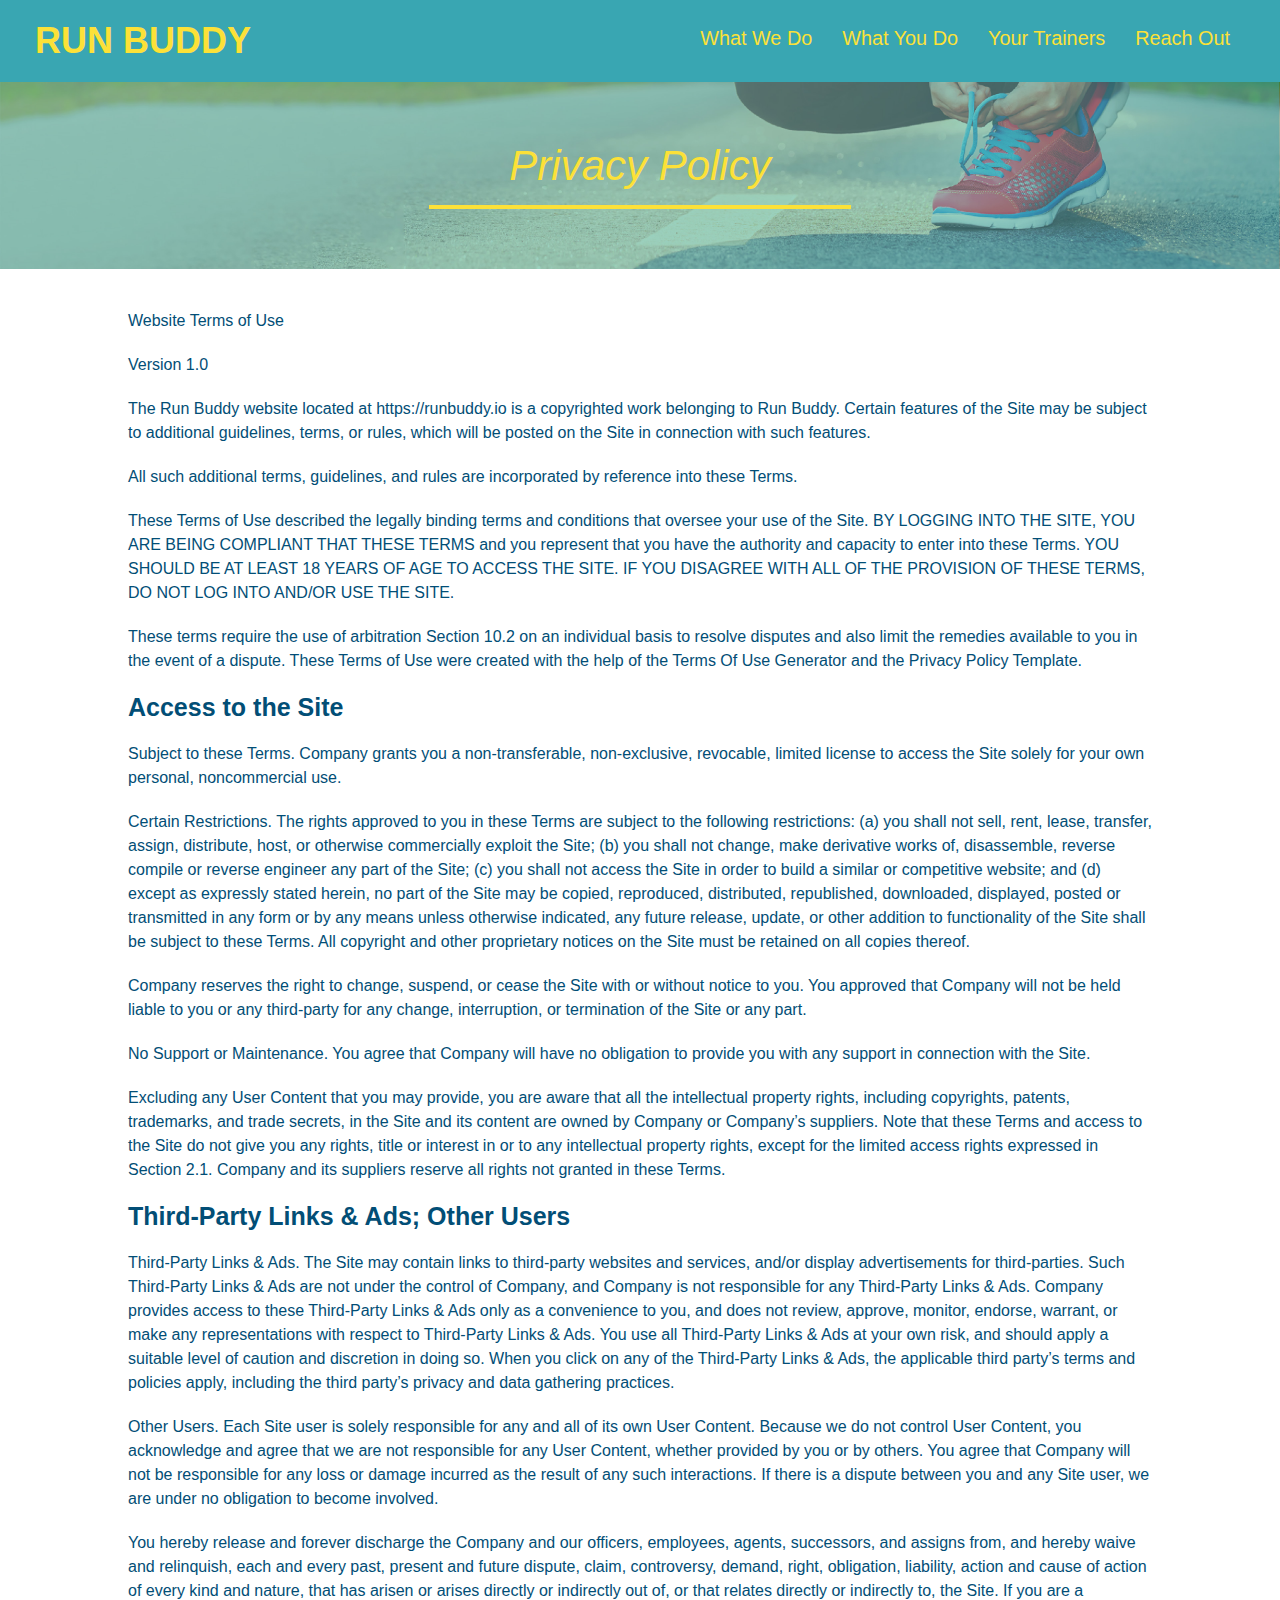
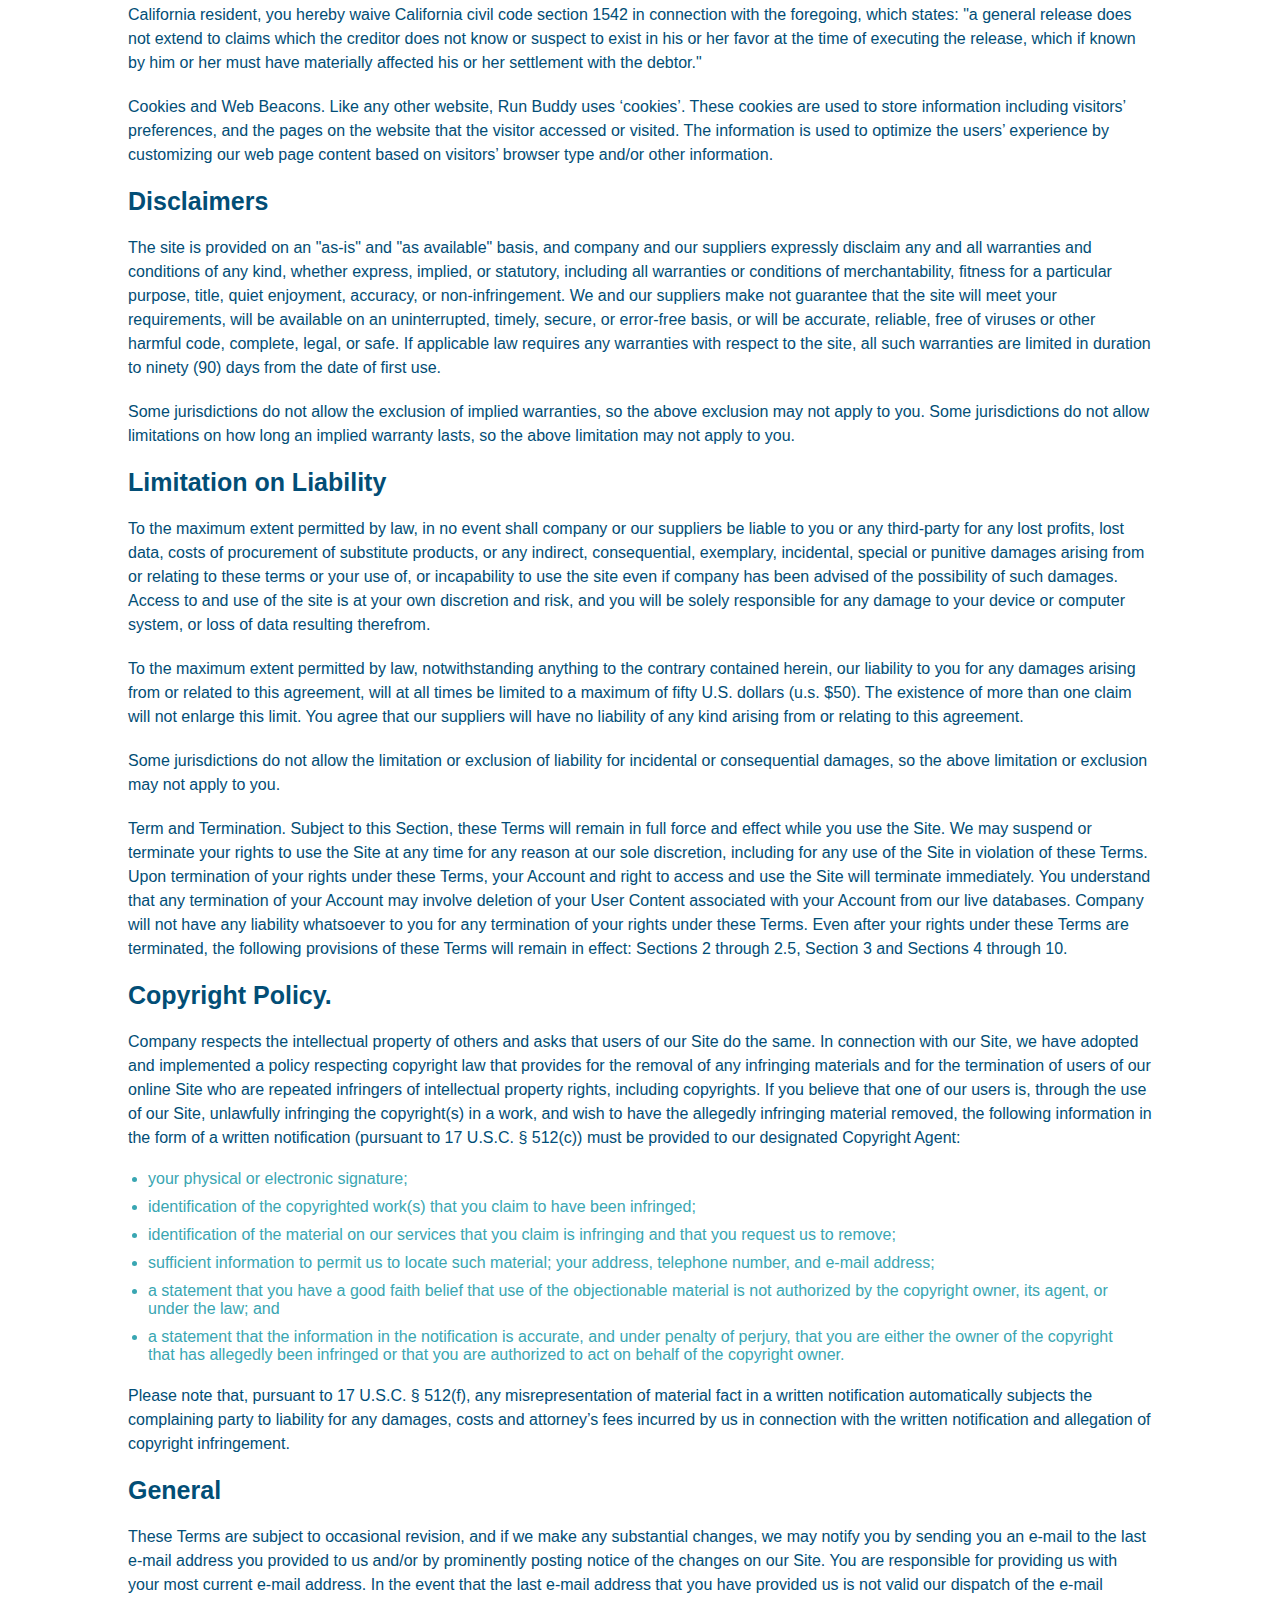
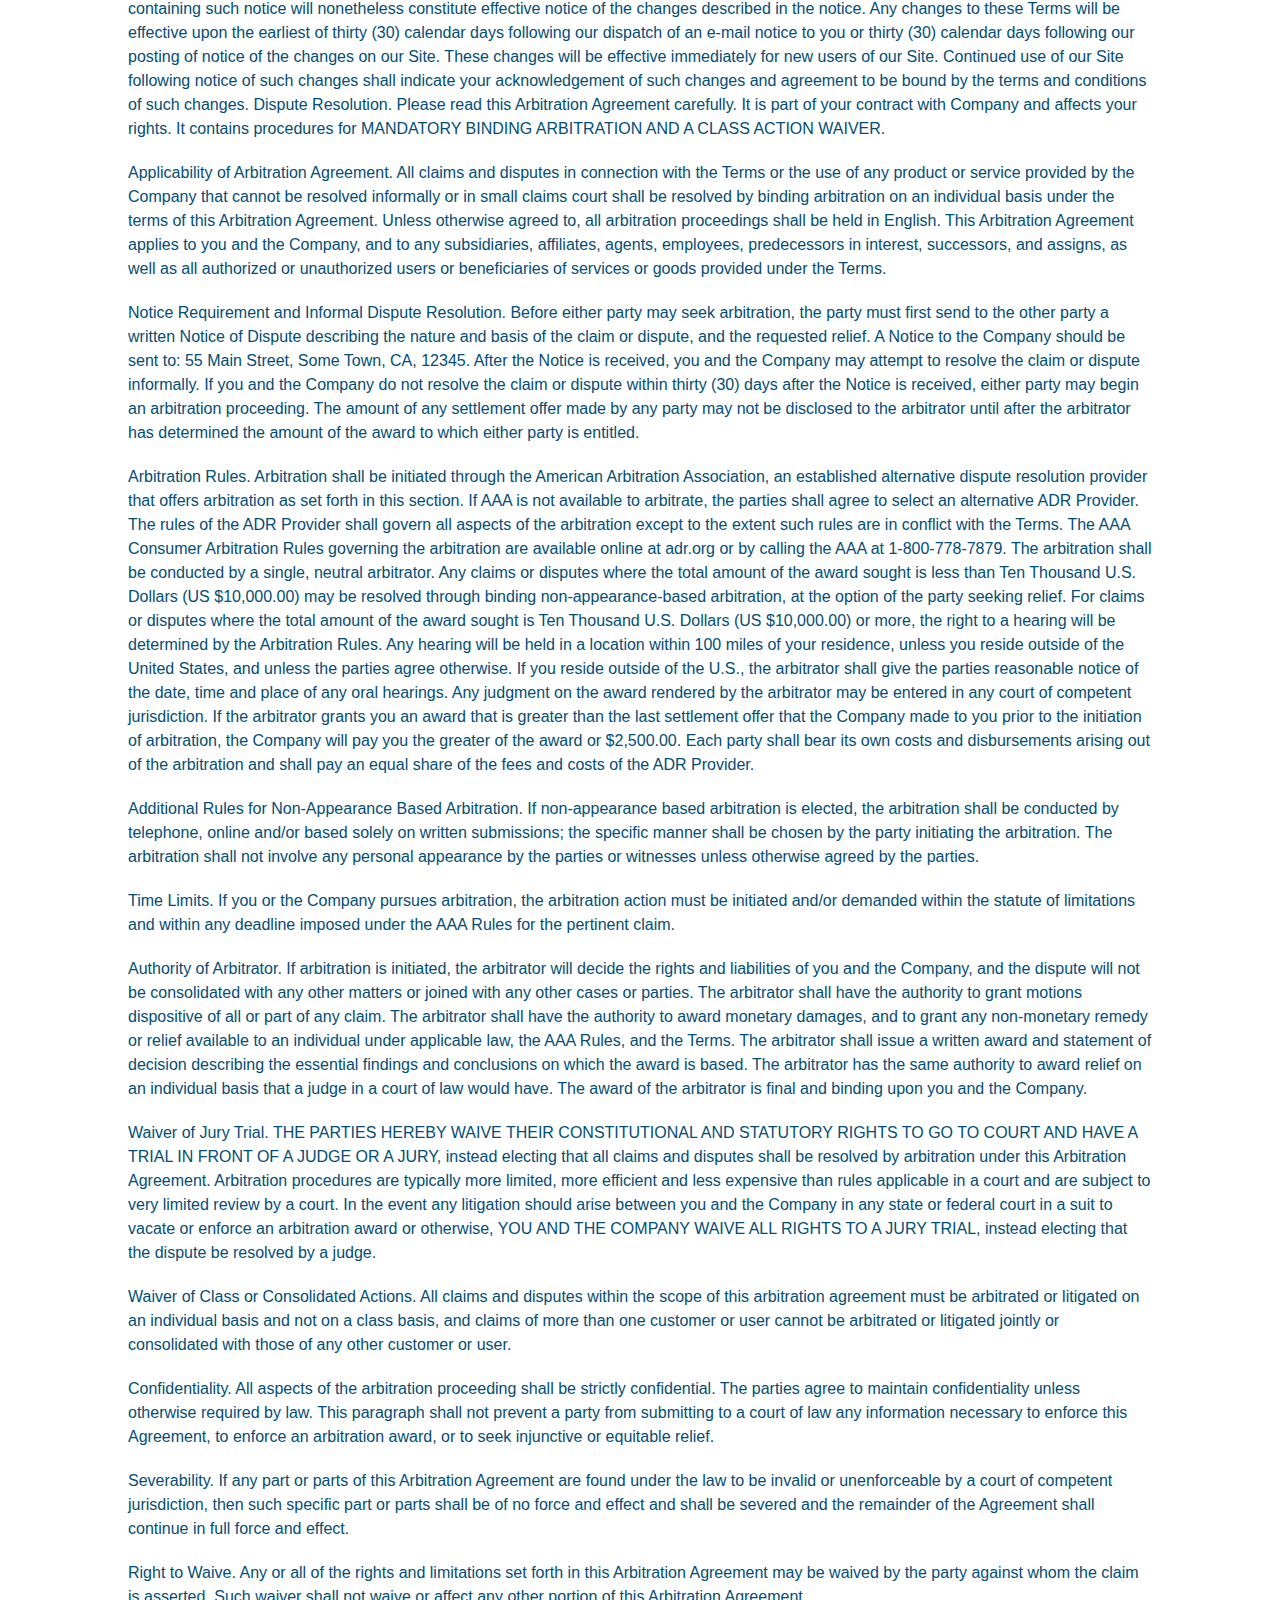
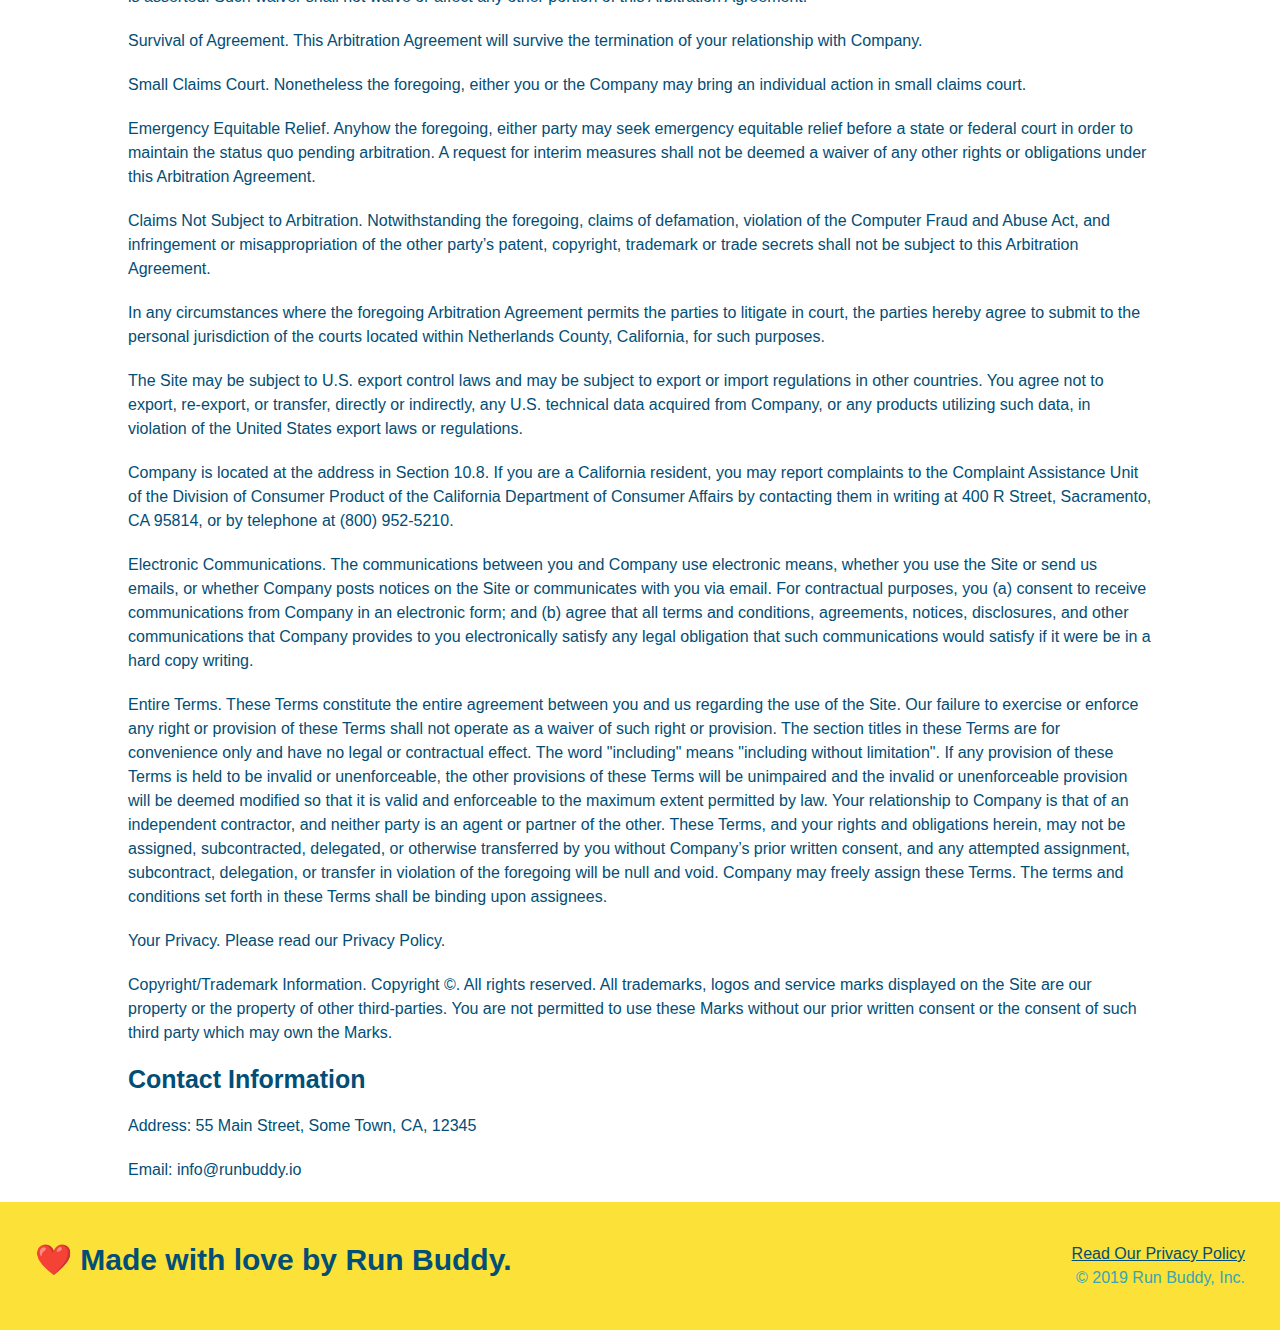
==== commit 7334042b: "update code, handle media queries" ====
--- a/privacy-policy.html
+++ b/privacy-policy.html
@@ -1,481 +1,474 @@
 <!DOCTYPE html>
 <html lang="en">
-
-<head>
-  <meta charset="UTF-8" />
-  <title>Privacy Policy - Run Buddy</title>
-  <link rel="stylesheet" href="./assets/css/style.css" />
-  <link rel="stylesheet" href="./assets/css/secondary-styles.css" />
-
-</head>
-
-<body>
-  <header>
-    <h1>
-      <a href="/">
-        RUN BUDDY
-      </a>
-    </h1>
-    <nav>
-      <!-- Unordered list element -->
+  <head>
+    <meta charset="UTF-8" />
+    <meta name="viewport" content="width=device-width, initial-scale=1.0" />
+    <link rel="stylesheet" href="./assets/css/style.css" />
+    <link rel="stylesheet" href="./assets/css/secondary-styles.css" />
+    <title>Run Buddy - Privacy Policy</title>
+  </head>
+  <body>
+    <header>
+      <h1>
+        <a href="./index.html">RUN BUDDY</a>
+      </h1>
+      <nav>
+        <ul>
+          <li>
+            <a href="./index.html#what-we-do">What We Do</a>
+          </li>
+          <li>
+            <a href="./index.html#what-you-do">What You Do</a>
+          </li>
+          <li>
+            <a href="./index.html#your-trainers">Your Trainers</a>
+          </li>
+          <li>
+            <a href="./index.html#reach-out">Reach Out</a>
+          </li>
+        </ul>
+      </nav>
+    </header>
+    <!-- end navigation -->
+
+    <!-- hero/jumbotron -->
+    <section class="hero">
+      <h2 class="page-title">
+        Privacy Policy
+      </h2>
+    </section>
+
+    <!-- body copy -->
+    <article class="secondary-content">
+      <p>
+        Website Terms of Use
+      </p>
+
+      <p>
+        Version 1.0
+      </p>
+
+      <p>
+        The Run Buddy website located at https://runbuddy.io is a copyrighted work belonging to Run Buddy. Certain
+        features of the Site may be subject to additional guidelines, terms, or rules, which will be posted on the Site
+        in connection with such features.
+      </p>
+
+      <p>
+        All such additional terms, guidelines, and rules are incorporated by reference into these Terms.
+      </p>
+
+      <p>
+        These Terms of Use described the legally binding terms and conditions that oversee your use of the Site. BY
+        LOGGING INTO THE SITE, YOU ARE BEING COMPLIANT THAT THESE TERMS and you represent that you have the authority
+        and capacity to enter into these Terms. YOU SHOULD BE AT LEAST 18 YEARS OF AGE TO ACCESS THE SITE. IF YOU
+        DISAGREE WITH ALL OF THE PROVISION OF THESE TERMS, DO NOT LOG INTO AND/OR USE THE SITE.
+      </p>
+
+      <p>
+        These terms require the use of arbitration Section 10.2 on an individual basis to resolve disputes and also
+        limit the remedies available to you in the event of a dispute. These Terms of Use were created with the help of
+        the Terms Of Use Generator and the Privacy Policy Template.
+      </p>
+
+      <h3>
+        Access to the Site
+      </h3>
+
+      <p>
+        Subject to these Terms. Company grants you a non-transferable, non-exclusive, revocable, limited license to
+        access the Site solely for your own personal, noncommercial use.
+      </p>
+
+      <p>
+        Certain Restrictions. The rights approved to you in these Terms are subject to the following restrictions: (a)
+        you shall not sell, rent, lease, transfer, assign, distribute, host, or otherwise commercially exploit the Site;
+        (b) you shall not change, make derivative works of, disassemble, reverse compile or reverse engineer any part of
+        the Site; (c) you shall not access the Site in order to build a similar or competitive website; and (d) except
+        as expressly stated herein, no part of the Site may be copied, reproduced, distributed, republished, downloaded,
+        displayed, posted or transmitted in any form or by any means unless otherwise indicated, any future release,
+        update, or other addition to functionality of the Site shall be subject to these Terms. All copyright and other
+        proprietary notices on the Site must be retained on all copies thereof.
+      </p>
+
+      <p>
+        Company reserves the right to change, suspend, or cease the Site with or without notice to you. You approved
+        that Company will not be held liable to you or any third-party for any change, interruption, or termination of
+        the Site or any part.
+      </p>
+
+      <p>
+        No Support or Maintenance. You agree that Company will have no obligation to provide you with any support in
+        connection with the Site.
+      </p>
+
+      <p>
+        Excluding any User Content that you may provide, you are aware that all the intellectual property rights,
+        including copyrights, patents, trademarks, and trade secrets, in the Site and its content are owned by Company
+        or Company’s suppliers. Note that these Terms and access to the Site do not give you any rights, title or
+        interest in or to any intellectual property rights, except for the limited access rights expressed in Section
+        2.1. Company and its suppliers reserve all rights not granted in these Terms.
+      </p>
+
+      <h3>
+        Third-Party Links & Ads; Other Users
+      </h3>
+
+      <p>
+        Third-Party Links & Ads. The Site may contain links to third-party websites and services, and/or display
+        advertisements for third-parties. Such Third-Party Links & Ads are not under the control of Company, and Company
+        is not responsible for any Third-Party Links & Ads. Company provides access to these Third-Party Links & Ads
+        only as a convenience to you, and does not review, approve, monitor, endorse, warrant, or make any
+        representations with respect to Third-Party Links & Ads. You use all Third-Party Links & Ads at your own risk,
+        and should apply a suitable level of caution and discretion in doing so. When you click on any of the
+        Third-Party Links & Ads, the applicable third party’s terms and policies apply, including the third party’s
+        privacy and data gathering practices.
+      </p>
+
+      <p>
+        Other Users. Each Site user is solely responsible for any and all of its own User Content. Because we do not
+        control User Content, you acknowledge and agree that we are not responsible for any User Content, whether
+        provided by you or by others. You agree that Company will not be responsible for any loss or damage incurred as
+        the result of any such interactions. If there is a dispute between you and any Site user, we are under no
+        obligation to become involved.
+      </p>
+
+      <p>
+        You hereby release and forever discharge the Company and our officers, employees, agents, successors, and
+        assigns from, and hereby waive and relinquish, each and every past, present and future dispute, claim,
+        controversy, demand, right, obligation, liability, action and cause of action of every kind and nature, that has
+        arisen or arises directly or indirectly out of, or that relates directly or indirectly to, the Site. If you are
+        a California resident, you hereby waive California civil code section 1542 in connection with the foregoing,
+        which states: "a general release does not extend to claims which the creditor does not know or suspect to exist
+        in his or her favor at the time of executing the release, which if known by him or her must have materially
+        affected his or her settlement with the debtor."
+      </p>
+
+      <p>
+        Cookies and Web Beacons. Like any other website, Run Buddy uses ‘cookies’. These cookies are used to store
+        information including visitors’ preferences, and the pages on the website that the visitor accessed or visited.
+        The information is used to optimize the users’ experience by customizing our web page content based on visitors’
+        browser type and/or other information.
+      </p>
+
+      <h3>
+        Disclaimers
+      </h3>
+
+      <p>
+        The site is provided on an "as-is" and "as available" basis, and company and our suppliers expressly disclaim
+        any and all warranties and conditions of any kind, whether express, implied, or statutory, including all
+        warranties or conditions of merchantability, fitness for a particular purpose, title, quiet enjoyment, accuracy,
+        or non-infringement. We and our suppliers make not guarantee that the site will meet your requirements, will be
+        available on an uninterrupted, timely, secure, or error-free basis, or will be accurate, reliable, free of
+        viruses or other harmful code, complete, legal, or safe. If applicable law requires any warranties with respect
+        to the site, all such warranties are limited in duration to ninety (90) days from the date of first use.
+      </p>
+
+      <p>
+        Some jurisdictions do not allow the exclusion of implied warranties, so the above exclusion may not apply to
+        you. Some jurisdictions do not allow limitations on how long an implied warranty lasts, so the above limitation
+        may not apply to you.
+      </p>
+
+      <h3>
+        Limitation on Liability
+      </h3>
+
+      <p>
+        To the maximum extent permitted by law, in no event shall company or our suppliers be liable to you or any
+        third-party for any lost profits, lost data, costs of procurement of substitute products, or any indirect,
+        consequential, exemplary, incidental, special or punitive damages arising from or relating to these terms or
+        your use of, or incapability to use the site even if company has been advised of the possibility of such
+        damages. Access to and use of the site is at your own discretion and risk, and you will be solely responsible
+        for any damage to your device or computer system, or loss of data resulting therefrom.
+      </p>
+
+      <p>
+        To the maximum extent permitted by law, notwithstanding anything to the contrary contained herein, our liability
+        to you for any damages arising from or related to this agreement, will at all times be limited to a maximum of
+        fifty U.S. dollars (u.s. $50). The existence of more than one claim will not enlarge this limit. You agree that
+        our suppliers will have no liability of any kind arising from or relating to this agreement.
+      </p>
+
+      <p>
+        Some jurisdictions do not allow the limitation or exclusion of liability for incidental or consequential
+        damages, so the above limitation or exclusion may not apply to you.
+      </p>
+
+      <p>
+        Term and Termination. Subject to this Section, these Terms will remain in full force and effect while you use
+        the Site. We may suspend or terminate your rights to use the Site at any time for any reason at our sole
+        discretion, including for any use of the Site in violation of these Terms. Upon termination of your rights under
+        these Terms, your Account and right to access and use the Site will terminate immediately. You understand that
+        any termination of your Account may involve deletion of your User Content associated with your Account from our
+        live databases. Company will not have any liability whatsoever to you for any termination of your rights under
+        these Terms. Even after your rights under these Terms are terminated, the following provisions of these Terms
+        will remain in effect: Sections 2 through 2.5, Section 3 and Sections 4 through 10.
+      </p>
+
+      <h3>
+        Copyright Policy.
+      </h3>
+
+      <p>
+        Company respects the intellectual property of others and asks that users of our Site do the same. In connection
+        with our Site, we have adopted and implemented a policy respecting copyright law that provides for the removal
+        of any infringing materials and for the termination of users of our online Site who are repeated infringers of
+        intellectual property rights, including copyrights. If you believe that one of our users is, through the use of
+        our Site, unlawfully infringing the copyright(s) in a work, and wish to have the allegedly infringing material
+        removed, the following information in the form of a written notification (pursuant to 17 U.S.C. § 512(c)) must
+        be provided to our designated Copyright Agent:
+      </p>
+
       <ul>
-        <!-- List item element-->
-        <li>
-          <!-- Anchor element -->
-          <a href="./index.html#what-we-do">What We Do</a>
-        </li>
-        <li>
-          <a href="./index.html#what-you-do">What You Do</a>
-        </li>
-        <li>
-          <a href="./index.html#your-trainers">Your Trainers</a>
-        </li>
-        <li>
-          <a href="./index.html#reach-out">Reach Out</a>
+        <li>
+          your physical or electronic signature;
+        </li>
+        <li>
+          identification of the copyrighted work(s) that you claim to have been infringed;
+        </li>
+        <li>
+          identification of the material on our services that you claim is infringing and that you request us to remove;
+        </li>
+        <li>
+          sufficient information to permit us to locate such material; your address, telephone number, and e-mail
+          address;
+        </li>
+        <li>
+          a statement that you have a good faith belief that use of the objectionable material is not authorized by the
+          copyright owner, its agent, or under the law; and
+        </li>
+        <li>
+          a statement that the information in the notification is accurate, and under penalty of perjury, that you are
+          either the owner of the copyright that has allegedly been infringed or that you are authorized to act on
+          behalf of the copyright owner.
         </li>
       </ul>
-    </nav>
-  </header>
-
-  <section class="hero">
-    <h2 class="page-title">
-      Privacy Policy
-    </h2>
-  </section>
-
-  <article class="secondary-content">
-
-    <p>
-      Website Terms of Use
-    </p>
-
-    <p>
-      Version 1.0
-    </p>
-
-    <p>
-      The Run Buddy website located at https://runbuddy.io is a copyrighted work belonging to Run Buddy. Certain
-      features of the Site may be subject to additional guidelines, terms, or rules, which will be posted on the Site
-      in connection with such features.
-    </p>
-
-    <p>
-      All such additional terms, guidelines, and rules are incorporated by reference into these Terms.
-    </p>
-
-    <p>
-      These Terms of Use described the legally binding terms and conditions that oversee your use of the Site. BY
-      LOGGING INTO THE SITE, YOU ARE BEING COMPLIANT THAT THESE TERMS and you represent that you have the authority
-      and capacity to enter into these Terms. YOU SHOULD BE AT LEAST 18 YEARS OF AGE TO ACCESS THE SITE. IF YOU
-      DISAGREE WITH ALL OF THE PROVISION OF THESE TERMS, DO NOT LOG INTO AND/OR USE THE SITE.
-    </p>
-
-    <p>
-      These terms require the use of arbitration Section 10.2 on an individual basis to resolve disputes and also
-      limit the remedies available to you in the event of a dispute. These Terms of Use were created with the help of
-      the Terms Of Use Generator and the Privacy Policy Template.
-    </p>
-
-    <h3>
-      Access to the Site
-    </h3>
-
-    <p>
-      Subject to these Terms. Company grants you a non-transferable, non-exclusive, revocable, limited license to
-      access the Site solely for your own personal, noncommercial use.
-    </p>
-
-    <p>
-      Certain Restrictions. The rights approved to you in these Terms are subject to the following restrictions: (a)
-      you shall not sell, rent, lease, transfer, assign, distribute, host, or otherwise commercially exploit the Site;
-      (b) you shall not change, make derivative works of, disassemble, reverse compile or reverse engineer any part of
-      the Site; (c) you shall not access the Site in order to build a similar or competitive website; and (d) except
-      as expressly stated herein, no part of the Site may be copied, reproduced, distributed, republished, downloaded,
-      displayed, posted or transmitted in any form or by any means unless otherwise indicated, any future release,
-      update, or other addition to functionality of the Site shall be subject to these Terms. All copyright and other
-      proprietary notices on the Site must be retained on all copies thereof.
-    </p>
-
-    <p>
-      Company reserves the right to change, suspend, or cease the Site with or without notice to you. You approved
-      that Company will not be held liable to you or any third-party for any change, interruption, or termination of
-      the Site or any part.
-    </p>
-
-    <p>
-      No Support or Maintenance. You agree that Company will have no obligation to provide you with any support in
-      connection with the Site.
-    </p>
-
-    <p>
-      Excluding any User Content that you may provide, you are aware that all the intellectual property rights,
-      including copyrights, patents, trademarks, and trade secrets, in the Site and its content are owned by Company
-      or Companyâ€™s suppliers. Note that these Terms and access to the Site do not give you any rights, title or
-      interest in or to any intellectual property rights, except for the limited access rights expressed in Section
-      2.1. Company and its suppliers reserve all rights not granted in these Terms.
-    </p>
-
-    <h3>
-      Third-Party Links & Ads; Other Users
-    </h3>
-
-    <p>
-      Third-Party Links & Ads. The Site may contain links to third-party websites and services, and/or display
-      advertisements for third-parties. Such Third-Party Links & Ads are not under the control of Company, and Company
-      is not responsible for any Third-Party Links & Ads. Company provides access to these Third-Party Links & Ads
-      only as a convenience to you, and does not review, approve, monitor, endorse, warrant, or make any
-      representations with respect to Third-Party Links & Ads. You use all Third-Party Links & Ads at your own risk,
-      and should apply a suitable level of caution and discretion in doing so. When you click on any of the
-      Third-Party Links & Ads, the applicable third partyâ€™s terms and policies apply, including the third partyâ€™s
-      privacy and data gathering practices.
-    </p>
-
-    <p>
-      Other Users. Each Site user is solely responsible for any and all of its own User Content. Because we do not
-      control User Content, you acknowledge and agree that we are not responsible for any User Content, whether
-      provided by you or by others. You agree that Company will not be responsible for any loss or damage incurred as
-      the result of any such interactions. If there is a dispute between you and any Site user, we are under no
-      obligation to become involved.
-    </p>
-
-    <p>
-      You hereby release and forever discharge the Company and our officers, employees, agents, successors, and
-      assigns from, and hereby waive and relinquish, each and every past, present and future dispute, claim,
-      controversy, demand, right, obligation, liability, action and cause of action of every kind and nature, that has
-      arisen or arises directly or indirectly out of, or that relates directly or indirectly to, the Site. If you are
-      a California resident, you hereby waive California civil code section 1542 in connection with the foregoing,
-      which states: "a general release does not extend to claims which the creditor does not know or suspect to exist
-      in his or her favor at the time of executing the release, which if known by him or her must have materially
-      affected his or her settlement with the debtor."
-    </p>
-
-    <p>
-      Cookies and Web Beacons. Like any other website, Run Buddy uses â€˜cookiesâ€™. These cookies are used to store
-      information including visitorsâ€™ preferences, and the pages on the website that the visitor accessed or visited.
-      The information is used to optimize the usersâ€™ experience by customizing our web page content based on
-      visitorsâ€™
-      browser type and/or other information.
-    </p>
-
-    <h3>
-      Disclaimers
-    </h3>
-
-    <p>
-      The site is provided on an "as-is" and "as available" basis, and company and our suppliers expressly disclaim
-      any and all warranties and conditions of any kind, whether express, implied, or statutory, including all
-      warranties or conditions of merchantability, fitness for a particular purpose, title, quiet enjoyment, accuracy,
-      or non-infringement. We and our suppliers make not guarantee that the site will meet your requirements, will be
-      available on an uninterrupted, timely, secure, or error-free basis, or will be accurate, reliable, free of
-      viruses or other harmful code, complete, legal, or safe. If applicable law requires any warranties with respect
-      to the site, all such warranties are limited in duration to ninety (90) days from the date of first use.
-    </p>
-
-    <p>
-      Some jurisdictions do not allow the exclusion of implied warranties, so the above exclusion may not apply to
-      you. Some jurisdictions do not allow limitations on how long an implied warranty lasts, so the above limitation
-      may not apply to you.
-    </p>
-
-    <h3>
-      Limitation on Liability
-    </h3>
-
-    <p>
-      To the maximum extent permitted by law, in no event shall company or our suppliers be liable to you or any
-      third-party for any lost profits, lost data, costs of procurement of substitute products, or any indirect,
-      consequential, exemplary, incidental, special or punitive damages arising from or relating to these terms or
-      your use of, or incapability to use the site even if company has been advised of the possibility of such
-      damages. Access to and use of the site is at your own discretion and risk, and you will be solely responsible
-      for any damage to your device or computer system, or loss of data resulting therefrom.
-    </p>
-
-    <p>
-      To the maximum extent permitted by law, notwithstanding anything to the contrary contained herein, our liability
-      to you for any damages arising from or related to this agreement, will at all times be limited to a maximum of
-      fifty U.S. dollars (u.s. $50). The existence of more than one claim will not enlarge this limit. You agree that
-      our suppliers will have no liability of any kind arising from or relating to this agreement.
-    </p>
-
-    <p>
-      Some jurisdictions do not allow the limitation or exclusion of liability for incidental or consequential
-      damages, so the above limitation or exclusion may not apply to you.
-    </p>
-
-    <p>
-      Term and Termination. Subject to this Section, these Terms will remain in full force and effect while you use
-      the Site. We may suspend or terminate your rights to use the Site at any time for any reason at our sole
-      discretion, including for any use of the Site in violation of these Terms. Upon termination of your rights under
-      these Terms, your Account and right to access and use the Site will terminate immediately. You understand that
-      any termination of your Account may involve deletion of your User Content associated with your Account from our
-      live databases. Company will not have any liability whatsoever to you for any termination of your rights under
-      these Terms. Even after your rights under these Terms are terminated, the following provisions of these Terms
-      will remain in effect: Sections 2 through 2.5, Section 3 and Sections 4 through 10.
-    </p>
-
-    <h3>
-      Copyright Policy.
-    </h3>
-
-    <p>
-      Company respects the intellectual property of others and asks that users of our Site do the same. In connection
-      with our Site, we have adopted and implemented a policy respecting copyright law that provides for the removal
-      of any infringing materials and for the termination of users of our online Site who are repeated infringers of
-      intellectual property rights, including copyrights. If you believe that one of our users is, through the use of
-      our Site, unlawfully infringing the copyright(s) in a work, and wish to have the allegedly infringing material
-      removed, the following information in the form of a written notification (pursuant to 17 U.S.C. Â§ 512(c)) must
-      be provided to our designated Copyright Agent:
-    </p>
-
-    <ul>
-      <li>
-        your physical or electronic signature;
-      </li>
-      <li>
-        identification of the copyrighted work(s) that you claim to have been infringed;
-      </li>
-      <li>
-        identification of the material on our services that you claim is infringing and that you request us to remove;
-      </li>
-      <li>
-        sufficient information to permit us to locate such material; your address, telephone number, and e-mail
-        address;
-      </li>
-      <li>
-        a statement that you have a good faith belief that use of the objectionable material is not authorized by the
-        copyright owner, its agent, or under the law; and
-      </li>
-      <li>
-        a statement that the information in the notification is accurate, and under penalty of perjury, that you are
-        either the owner of the copyright that has allegedly been infringed or that you are authorized to act on
-        behalf of the copyright owner.
-      </li>
-    </ul>
-
-    <p>
-      Please note that, pursuant to 17 U.S.C. Â§ 512(f), any misrepresentation of material fact in a written
-      notification automatically subjects the complaining party to liability for any damages, costs and attorneyâ€™s
-      fees incurred by us in connection with the written notification and allegation of copyright infringement.
-    </p>
-
-    <h3>
-      General
-    </h3>
-
-    <p>
-      These Terms are subject to occasional revision, and if we make any substantial changes, we may notify you by
-      sending you an e-mail to the last e-mail address you provided to us and/or by prominently posting notice of the
-      changes on our Site. You are responsible for providing us with your most current e-mail address. In the event
-      that the last e-mail address that you have provided us is not valid our dispatch of the e-mail containing such
-      notice will nonetheless constitute effective notice of the changes described in the notice. Any changes to these
-      Terms will be effective upon the earliest of thirty (30) calendar days following our dispatch of an e-mail
-      notice to you or thirty (30) calendar days following our posting of notice of the changes on our Site. These
-      changes will be effective immediately for new users of our Site. Continued use of our Site following notice of
-      such changes shall indicate your acknowledgement of such changes and agreement to be bound by the terms and
-      conditions of such changes. Dispute Resolution. Please read this Arbitration Agreement carefully. It is part of
-      your contract with Company and affects your rights. It contains procedures for MANDATORY BINDING ARBITRATION AND
-      A CLASS ACTION WAIVER.
-    </p>
-
-    <p>
-      Applicability of Arbitration Agreement. All claims and disputes in connection with the Terms or the use of any
-      product or service provided by the Company that cannot be resolved informally or in small claims court shall be
-      resolved by binding arbitration on an individual basis under the terms of this Arbitration Agreement. Unless
-      otherwise agreed to, all arbitration proceedings shall be held in English. This Arbitration Agreement applies to
-      you and the Company, and to any subsidiaries, affiliates, agents, employees, predecessors in interest,
-      successors, and assigns, as well as all authorized or unauthorized users or beneficiaries of services or goods
-      provided under the Terms.
-    </p>
-
-    <p>
-      Notice Requirement and Informal Dispute Resolution. Before either party may seek arbitration, the party must
-      first send to the other party a written Notice of Dispute describing the nature and basis of the claim or
-      dispute, and the requested relief. A Notice to the Company should be sent to: 55 Main Street, Some Town, CA,
-      12345. After the Notice is received, you and the Company may attempt to resolve the claim or dispute informally.
-      If you and the Company do not resolve the claim or dispute within thirty (30) days after the Notice is received,
-      either party may begin an arbitration proceeding. The amount of any settlement offer made by any party may not
-      be disclosed to the arbitrator until after the arbitrator has determined the amount of the award to which either
-      party is entitled.
-    </p>
-
-    <p>
-      Arbitration Rules. Arbitration shall be initiated through the American Arbitration Association, an established
-      alternative dispute resolution provider that offers arbitration as set forth in this section. If AAA is not
-      available to arbitrate, the parties shall agree to select an alternative ADR Provider. The rules of the ADR
-      Provider shall govern all aspects of the arbitration except to the extent such rules are in conflict with the
-      Terms. The AAA Consumer Arbitration Rules governing the arbitration are available online at adr.org or by
-      calling the AAA at 1-800-778-7879. The arbitration shall be conducted by a single, neutral arbitrator. Any
-      claims or disputes where the total amount of the award sought is less than Ten Thousand U.S. Dollars (US
-      $10,000.00) may be resolved through binding non-appearance-based arbitration, at the option of the party seeking
-      relief. For claims or disputes where the total amount of the award sought is Ten Thousand U.S. Dollars (US
-      $10,000.00) or more, the right to a hearing will be determined by the Arbitration Rules. Any hearing will be
-      held in a location within 100 miles of your residence, unless you reside outside of the United States, and
-      unless the parties agree otherwise. If you reside outside of the U.S., the arbitrator shall give the parties
-      reasonable notice of the date, time and place of any oral hearings. Any judgment on the award rendered by the
-      arbitrator may be entered in any court of competent jurisdiction. If the arbitrator grants you an award that is
-      greater than the last settlement offer that the Company made to you prior to the initiation of arbitration, the
-      Company will pay you the greater of the award or $2,500.00. Each party shall bear its own costs and
-      disbursements arising out of the arbitration and shall pay an equal share of the fees and costs of the ADR
-      Provider.
-    </p>
-
-    <p>
-      Additional Rules for Non-Appearance Based Arbitration. If non-appearance based arbitration is elected, the
-      arbitration shall be conducted by telephone, online and/or based solely on written submissions; the specific
-      manner shall be chosen by the party initiating the arbitration. The arbitration shall not involve any personal
-      appearance by the parties or witnesses unless otherwise agreed by the parties.
-    </p>
-
-    <p>
-      Time Limits. If you or the Company pursues arbitration, the arbitration action must be initiated and/or demanded
-      within the statute of limitations and within any deadline imposed under the AAA Rules for the pertinent claim.
-    </p>
-
-    <p>
-      Authority of Arbitrator. If arbitration is initiated, the arbitrator will decide the rights and liabilities of
-      you and the Company, and the dispute will not be consolidated with any other matters or joined with any other
-      cases or parties. The arbitrator shall have the authority to grant motions dispositive of all or part of any
-      claim. The arbitrator shall have the authority to award monetary damages, and to grant any non-monetary remedy
-      or relief available to an individual under applicable law, the AAA Rules, and the Terms. The arbitrator shall
-      issue a written award and statement of decision describing the essential findings and conclusions on which the
-      award is based. The arbitrator has the same authority to award relief on an individual basis that a judge in a
-      court of law would have. The award of the arbitrator is final and binding upon you and the Company.
-    </p>
-
-    <p>
-      Waiver of Jury Trial. THE PARTIES HEREBY WAIVE THEIR CONSTITUTIONAL AND STATUTORY RIGHTS TO GO TO COURT AND HAVE
-      A TRIAL IN FRONT OF A JUDGE OR A JURY, instead electing that all claims and disputes shall be resolved by
-      arbitration under this Arbitration Agreement. Arbitration procedures are typically more limited, more efficient
-      and less expensive than rules applicable in a court and are subject to very limited review by a court. In the
-      event any litigation should arise between you and the Company in any state or federal court in a suit to vacate
-      or enforce an arbitration award or otherwise, YOU AND THE COMPANY WAIVE ALL RIGHTS TO A JURY TRIAL, instead
-      electing that the dispute be resolved by a judge.
-    </p>
-
-    <p>
-      Waiver of Class or Consolidated Actions. All claims and disputes within the scope of this arbitration agreement
-      must be arbitrated or litigated on an individual basis and not on a class basis, and claims of more than one
-      customer or user cannot be arbitrated or litigated jointly or consolidated with those of any other customer or
-      user.
-    </p>
-
-    <p>
-      Confidentiality. All aspects of the arbitration proceeding shall be strictly confidential. The parties agree to
-      maintain confidentiality unless otherwise required by law. This paragraph shall not prevent a party from
-      submitting to a court of law any information necessary to enforce this Agreement, to enforce an arbitration
-      award, or to seek injunctive or equitable relief.
-    </p>
-
-    <p>
-      Severability. If any part or parts of this Arbitration Agreement are found under the law to be invalid or
-      unenforceable by a court of competent jurisdiction, then such specific part or parts shall be of no force and
-      effect and shall be severed and the remainder of the Agreement shall continue in full force and effect.
-    </p>
-
-    <p>
-      Right to Waive. Any or all of the rights and limitations set forth in this Arbitration Agreement may be waived
-      by the party against whom the claim is asserted. Such waiver shall not waive or affect any other portion of this
-      Arbitration Agreement.
-    </p>
-
-    <p>
-      Survival of Agreement. This Arbitration Agreement will survive the termination of your relationship with
-      Company.
-    </p>
-
-    <p>
-      Small Claims Court. Nonetheless the foregoing, either you or the Company may bring an individual action in small
-      claims court.
-    </p>
-
-    <p>
-      Emergency Equitable Relief. Anyhow the foregoing, either party may seek emergency equitable relief before a
-      state or federal court in order to maintain the status quo pending arbitration. A request for interim measures
-      shall not be deemed a waiver of any other rights or obligations under this Arbitration Agreement.
-    </p>
-
-    <p>
-      Claims Not Subject to Arbitration. Notwithstanding the foregoing, claims of defamation, violation of the
-      Computer Fraud and Abuse Act, and infringement or misappropriation of the other partyâ€™s patent, copyright,
-      trademark or trade secrets shall not be subject to this Arbitration Agreement.
-    </p>
-
-    <p>
-      In any circumstances where the foregoing Arbitration Agreement permits the parties to litigate in court, the
-      parties hereby agree to submit to the personal jurisdiction of the courts located within Netherlands County,
-      California, for such purposes.
-    </p>
-
-    <p>
-      The Site may be subject to U.S. export control laws and may be subject to export or import regulations in other
-      countries. You agree not to export, re-export, or transfer, directly or indirectly, any U.S. technical data
-      acquired from Company, or any products utilizing such data, in violation of the United States export laws or
-      regulations.
-    </p>
-
-    <p>
-      Company is located at the address in Section 10.8. If you are a California resident, you may report complaints
-      to the Complaint Assistance Unit of the Division of Consumer Product of the California Department of Consumer
-      Affairs by contacting them in writing at 400 R Street, Sacramento, CA 95814, or by telephone at (800) 952-5210.
-    </p>
-
-    <p>
-      Electronic Communications. The communications between you and Company use electronic means, whether you use the
-      Site or send us emails, or whether Company posts notices on the Site or communicates with you via email. For
-      contractual purposes, you (a) consent to receive communications from Company in an electronic form; and (b)
-      agree that all terms and conditions, agreements, notices, disclosures, and other communications that Company
-      provides to you electronically satisfy any legal obligation that such communications would satisfy if it were be
-      in a hard copy writing.
-    </p>
-
-    <p>
-      Entire Terms. These Terms constitute the entire agreement between you and us regarding the use of the Site. Our
-      failure to exercise or enforce any right or provision of these Terms shall not operate as a waiver of such right
-      or provision. The section titles in these Terms are for convenience only and have no legal or contractual
-      effect. The word "including" means "including without limitation". If any provision of these Terms is held to be
-      invalid or unenforceable, the other provisions of these Terms will be unimpaired and the invalid or
-      unenforceable provision will be deemed modified so that it is valid and enforceable to the maximum extent
-      permitted by law. Your relationship to Company is that of an independent contractor, and neither party is an
-      agent or partner of the other. These Terms, and your rights and obligations herein, may not be assigned,
-      subcontracted, delegated, or otherwise transferred by you without Companyâ€™s prior written consent, and any
-      attempted assignment, subcontract, delegation, or transfer in violation of the foregoing will be null and void.
-      Company may freely assign these Terms. The terms and conditions set forth in these Terms shall be binding upon
-      assignees.
-    </p>
-
-    <p>
-      Your Privacy. Please read our Privacy Policy.
-    </p>
-
-    <p>
-      Copyright/Trademark Information. Copyright Â©. All rights reserved. All trademarks, logos and service marks
-      displayed on the Site are our property or the property of other third-parties. You are not permitted to use
-      these Marks without our prior written consent or the consent of such third party which may own the Marks.
-    </p>
-
-    <h3>
-      Contact Information
-    </h3>
-
-    <p>
-      Address: 55 Main Street, Some Town, CA, 12345
-    </p>
-
-    <p>
-      Email: info@runbuddy.io
-    </p>
-
-  </article>
-
-
-  <!-- footer -->
-  <footer>
-    <h2>❤️ Made with love by Run Buddy.</h2>
-    <div>
-      <a href="#">Read Our Privacy Policy</a><br />
-      &copy; 2019 Run Buddy, Inc.
-    </div>
-  </footer>
-</body>
-
-</html>+
+      <p>
+        Please note that, pursuant to 17 U.S.C. § 512(f), any misrepresentation of material fact in a written
+        notification automatically subjects the complaining party to liability for any damages, costs and attorney’s
+        fees incurred by us in connection with the written notification and allegation of copyright infringement.
+      </p>
+
+      <h3>
+        General
+      </h3>
+
+      <p>
+        These Terms are subject to occasional revision, and if we make any substantial changes, we may notify you by
+        sending you an e-mail to the last e-mail address you provided to us and/or by prominently posting notice of the
+        changes on our Site. You are responsible for providing us with your most current e-mail address. In the event
+        that the last e-mail address that you have provided us is not valid our dispatch of the e-mail containing such
+        notice will nonetheless constitute effective notice of the changes described in the notice. Any changes to these
+        Terms will be effective upon the earliest of thirty (30) calendar days following our dispatch of an e-mail
+        notice to you or thirty (30) calendar days following our posting of notice of the changes on our Site. These
+        changes will be effective immediately for new users of our Site. Continued use of our Site following notice of
+        such changes shall indicate your acknowledgement of such changes and agreement to be bound by the terms and
+        conditions of such changes. Dispute Resolution. Please read this Arbitration Agreement carefully. It is part of
+        your contract with Company and affects your rights. It contains procedures for MANDATORY BINDING ARBITRATION AND
+        A CLASS ACTION WAIVER.
+      </p>
+
+      <p>
+        Applicability of Arbitration Agreement. All claims and disputes in connection with the Terms or the use of any
+        product or service provided by the Company that cannot be resolved informally or in small claims court shall be
+        resolved by binding arbitration on an individual basis under the terms of this Arbitration Agreement. Unless
+        otherwise agreed to, all arbitration proceedings shall be held in English. This Arbitration Agreement applies to
+        you and the Company, and to any subsidiaries, affiliates, agents, employees, predecessors in interest,
+        successors, and assigns, as well as all authorized or unauthorized users or beneficiaries of services or goods
+        provided under the Terms.
+      </p>
+
+      <p>
+        Notice Requirement and Informal Dispute Resolution. Before either party may seek arbitration, the party must
+        first send to the other party a written Notice of Dispute describing the nature and basis of the claim or
+        dispute, and the requested relief. A Notice to the Company should be sent to: 55 Main Street, Some Town, CA,
+        12345. After the Notice is received, you and the Company may attempt to resolve the claim or dispute informally.
+        If you and the Company do not resolve the claim or dispute within thirty (30) days after the Notice is received,
+        either party may begin an arbitration proceeding. The amount of any settlement offer made by any party may not
+        be disclosed to the arbitrator until after the arbitrator has determined the amount of the award to which either
+        party is entitled.
+      </p>
+
+      <p>
+        Arbitration Rules. Arbitration shall be initiated through the American Arbitration Association, an established
+        alternative dispute resolution provider that offers arbitration as set forth in this section. If AAA is not
+        available to arbitrate, the parties shall agree to select an alternative ADR Provider. The rules of the ADR
+        Provider shall govern all aspects of the arbitration except to the extent such rules are in conflict with the
+        Terms. The AAA Consumer Arbitration Rules governing the arbitration are available online at adr.org or by
+        calling the AAA at 1-800-778-7879. The arbitration shall be conducted by a single, neutral arbitrator. Any
+        claims or disputes where the total amount of the award sought is less than Ten Thousand U.S. Dollars (US
+        $10,000.00) may be resolved through binding non-appearance-based arbitration, at the option of the party seeking
+        relief. For claims or disputes where the total amount of the award sought is Ten Thousand U.S. Dollars (US
+        $10,000.00) or more, the right to a hearing will be determined by the Arbitration Rules. Any hearing will be
+        held in a location within 100 miles of your residence, unless you reside outside of the United States, and
+        unless the parties agree otherwise. If you reside outside of the U.S., the arbitrator shall give the parties
+        reasonable notice of the date, time and place of any oral hearings. Any judgment on the award rendered by the
+        arbitrator may be entered in any court of competent jurisdiction. If the arbitrator grants you an award that is
+        greater than the last settlement offer that the Company made to you prior to the initiation of arbitration, the
+        Company will pay you the greater of the award or $2,500.00. Each party shall bear its own costs and
+        disbursements arising out of the arbitration and shall pay an equal share of the fees and costs of the ADR
+        Provider.
+      </p>
+
+      <p>
+        Additional Rules for Non-Appearance Based Arbitration. If non-appearance based arbitration is elected, the
+        arbitration shall be conducted by telephone, online and/or based solely on written submissions; the specific
+        manner shall be chosen by the party initiating the arbitration. The arbitration shall not involve any personal
+        appearance by the parties or witnesses unless otherwise agreed by the parties.
+      </p>
+
+      <p>
+        Time Limits. If you or the Company pursues arbitration, the arbitration action must be initiated and/or demanded
+        within the statute of limitations and within any deadline imposed under the AAA Rules for the pertinent claim.
+      </p>
+
+      <p>
+        Authority of Arbitrator. If arbitration is initiated, the arbitrator will decide the rights and liabilities of
+        you and the Company, and the dispute will not be consolidated with any other matters or joined with any other
+        cases or parties. The arbitrator shall have the authority to grant motions dispositive of all or part of any
+        claim. The arbitrator shall have the authority to award monetary damages, and to grant any non-monetary remedy
+        or relief available to an individual under applicable law, the AAA Rules, and the Terms. The arbitrator shall
+        issue a written award and statement of decision describing the essential findings and conclusions on which the
+        award is based. The arbitrator has the same authority to award relief on an individual basis that a judge in a
+        court of law would have. The award of the arbitrator is final and binding upon you and the Company.
+      </p>
+
+      <p>
+        Waiver of Jury Trial. THE PARTIES HEREBY WAIVE THEIR CONSTITUTIONAL AND STATUTORY RIGHTS TO GO TO COURT AND HAVE
+        A TRIAL IN FRONT OF A JUDGE OR A JURY, instead electing that all claims and disputes shall be resolved by
+        arbitration under this Arbitration Agreement. Arbitration procedures are typically more limited, more efficient
+        and less expensive than rules applicable in a court and are subject to very limited review by a court. In the
+        event any litigation should arise between you and the Company in any state or federal court in a suit to vacate
+        or enforce an arbitration award or otherwise, YOU AND THE COMPANY WAIVE ALL RIGHTS TO A JURY TRIAL, instead
+        electing that the dispute be resolved by a judge.
+      </p>
+
+      <p>
+        Waiver of Class or Consolidated Actions. All claims and disputes within the scope of this arbitration agreement
+        must be arbitrated or litigated on an individual basis and not on a class basis, and claims of more than one
+        customer or user cannot be arbitrated or litigated jointly or consolidated with those of any other customer or
+        user.
+      </p>
+
+      <p>
+        Confidentiality. All aspects of the arbitration proceeding shall be strictly confidential. The parties agree to
+        maintain confidentiality unless otherwise required by law. This paragraph shall not prevent a party from
+        submitting to a court of law any information necessary to enforce this Agreement, to enforce an arbitration
+        award, or to seek injunctive or equitable relief.
+      </p>
+
+      <p>
+        Severability. If any part or parts of this Arbitration Agreement are found under the law to be invalid or
+        unenforceable by a court of competent jurisdiction, then such specific part or parts shall be of no force and
+        effect and shall be severed and the remainder of the Agreement shall continue in full force and effect.
+      </p>
+
+      <p>
+        Right to Waive. Any or all of the rights and limitations set forth in this Arbitration Agreement may be waived
+        by the party against whom the claim is asserted. Such waiver shall not waive or affect any other portion of this
+        Arbitration Agreement.
+      </p>
+
+      <p>
+        Survival of Agreement. This Arbitration Agreement will survive the termination of your relationship with
+        Company.
+      </p>
+
+      <p>
+        Small Claims Court. Nonetheless the foregoing, either you or the Company may bring an individual action in small
+        claims court.
+      </p>
+
+      <p>
+        Emergency Equitable Relief. Anyhow the foregoing, either party may seek emergency equitable relief before a
+        state or federal court in order to maintain the status quo pending arbitration. A request for interim measures
+        shall not be deemed a waiver of any other rights or obligations under this Arbitration Agreement.
+      </p>
+
+      <p>
+        Claims Not Subject to Arbitration. Notwithstanding the foregoing, claims of defamation, violation of the
+        Computer Fraud and Abuse Act, and infringement or misappropriation of the other party’s patent, copyright,
+        trademark or trade secrets shall not be subject to this Arbitration Agreement.
+      </p>
+
+      <p>
+        In any circumstances where the foregoing Arbitration Agreement permits the parties to litigate in court, the
+        parties hereby agree to submit to the personal jurisdiction of the courts located within Netherlands County,
+        California, for such purposes.
+      </p>
+
+      <p>
+        The Site may be subject to U.S. export control laws and may be subject to export or import regulations in other
+        countries. You agree not to export, re-export, or transfer, directly or indirectly, any U.S. technical data
+        acquired from Company, or any products utilizing such data, in violation of the United States export laws or
+        regulations.
+      </p>
+
+      <p>
+        Company is located at the address in Section 10.8. If you are a California resident, you may report complaints
+        to the Complaint Assistance Unit of the Division of Consumer Product of the California Department of Consumer
+        Affairs by contacting them in writing at 400 R Street, Sacramento, CA 95814, or by telephone at (800) 952-5210.
+      </p>
+
+      <p>
+        Electronic Communications. The communications between you and Company use electronic means, whether you use the
+        Site or send us emails, or whether Company posts notices on the Site or communicates with you via email. For
+        contractual purposes, you (a) consent to receive communications from Company in an electronic form; and (b)
+        agree that all terms and conditions, agreements, notices, disclosures, and other communications that Company
+        provides to you electronically satisfy any legal obligation that such communications would satisfy if it were be
+        in a hard copy writing.
+      </p>
+
+      <p>
+        Entire Terms. These Terms constitute the entire agreement between you and us regarding the use of the Site. Our
+        failure to exercise or enforce any right or provision of these Terms shall not operate as a waiver of such right
+        or provision. The section titles in these Terms are for convenience only and have no legal or contractual
+        effect. The word "including" means "including without limitation". If any provision of these Terms is held to be
+        invalid or unenforceable, the other provisions of these Terms will be unimpaired and the invalid or
+        unenforceable provision will be deemed modified so that it is valid and enforceable to the maximum extent
+        permitted by law. Your relationship to Company is that of an independent contractor, and neither party is an
+        agent or partner of the other. These Terms, and your rights and obligations herein, may not be assigned,
+        subcontracted, delegated, or otherwise transferred by you without Company’s prior written consent, and any
+        attempted assignment, subcontract, delegation, or transfer in violation of the foregoing will be null and void.
+        Company may freely assign these Terms. The terms and conditions set forth in these Terms shall be binding upon
+        assignees.
+      </p>
+
+      <p>
+        Your Privacy. Please read our Privacy Policy.
+      </p>
+
+      <p>
+        Copyright/Trademark Information. Copyright ©. All rights reserved. All trademarks, logos and service marks
+        displayed on the Site are our property or the property of other third-parties. You are not permitted to use
+        these Marks without our prior written consent or the consent of such third party which may own the Marks.
+      </p>
+
+      <h3>
+        Contact Information
+      </h3>
+
+      <p>
+        Address: 55 Main Street, Some Town, CA, 12345
+      </p>
+
+      <p>
+        Email: info@runbuddy.io
+      </p>
+    </article>
+
+    <!-- footer -->
+    <footer>
+      <h2>❤️ Made with love by Run Buddy.</h2>
+
+      <div>
+        <a href="./privacy-policy.html">Read Our Privacy Policy</a> <br/>
+        &copy; 2019 Run Buddy, Inc.
+      </div>
+    </footer>
+    <!-- footer end -->
+  </body>
+</html>
--- a/assets/css/style.css
+++ b/assets/css/style.css
@@ -1,63 +1,76 @@
 * {
+  box-sizing: border-box;
   margin: 0;
   padding: 0;
-  box-sizing: border-box;
 }
 
 body {
-  /* more on this crazy alphanumerical value in a minute! */
   color: #39a6b2;
   font-family: Helvetica, Arial, sans-serif;
 }
 
-/* apply styles to <header> */
+
+/* HEADER / NAV BAR STYLES START */
+
 header {
   padding: 20px 35px;
   background-color: #39a6b2;
+  display: flex;
+  justify-content: space-between;
+  flex-wrap: wrap;
 }
 
 header h1 {
   font-weight: bold;
+  margin: 0;
   font-size: 36px;
   color: #fce138;
-  margin: 0;
-  display: inline;
-}
+}
+
 header a {
   text-decoration: none;
   color: #fce138;
 }
 
 header nav {
-  float: right;
   margin: 7px 0;
 }
 
-header nav ul li {
-  display: inline;
+header nav ul {
+  display: flex;
+  flex-wrap: wrap;
+  justify-content: space-between;
+  align-items: center;
+  list-style: none;
 }
 
 header nav ul li a {
-  margin: 0 30px;
+  padding: 10px 15px;
   font-weight: lighter;
-  font-size: 22px;
-}
-
+  font-size: 1.55vw;
+}
+
+/* HEADER / NAVBAR STYLES END */
+
+
+
+/* FOOTER STYLES START */
 footer {
   background: #fce138;
-  width: 100%;
   padding: 40px 35px;
+  display: flex;
+  justify-content: space-between;
+  flex-wrap: wrap;
+  width: 100%;
 }
 
 footer h2 {
-  display: inline;
   color: #024e76;
   font-size: 30px;
   margin: 0;
 }
 
 footer div {
-  float: right;
   line-height: 1.5;
   text-align: right;
 }
@@ -65,30 +78,46 @@
 footer a {
   color: #024e76;
 }
-
+/* END FOOTER STYLES */
+
+/* STYLE ALL SECTION TAGS */
 section {
   padding: 60px;
 }
 
-/* Hero Style Start */
+/* HERO STYLES START */
 .hero {
   background-image: url('../images/hero-bg.jpg');
-  height: 600px;
   background-size: cover;
   background-position: center;
-  position: relative;
-}
-/* Hero Style End */
+  display: flex;
+  justify-content: center;
+  flex-wrap: wrap;
+  align-items: flex-start;
+}
+
+.hero-cta {
+  width: 35%;
+  text-align: right;
+  margin: 3.5%;
+  color: #fff;
+  font-size: 18px;
+  line-height: 1.2;
+}
+
+.hero-cta h2 {
+  font-style: italic;
+  font-size: 55px;
+  color: #fce138;
+}
 
 .hero-form {
   border: 3px solid #024e76;
   background-color: #fce138;
   padding: 20px;
-  width: 500px;
-  color: #024e76;
-  position: absolute;
-  bottom: 120px;
-  right: 140px;
+  color: #024e76;
+  width: 40%;
+  margin: 3.5%;
 }
 
 .hero-form h3 {
@@ -106,7 +135,7 @@
   font-size: 16px;
   color: #024e76;
   width: 100%;
-  margin-bottom: 15px;
+  margin-bottom: 15px; 
 }
 
 .hero-form label {
@@ -119,105 +148,207 @@
   border: none;
   padding: 10px 20px;
   font-size: 16px;
-}
-
-.intro {
+} 
+/* HERO STYLES END */
+
+
+/* SECTION TITLE STYLES START */
+.section-title {
+  font-size: 48px;
+  border-bottom: 3px solid;
+  color: #024e76;
+  padding-bottom: 20px;
   text-align: center;
-}
+  margin: 0 auto 35px auto;
+  width: 50%;
+}
+
+.primary-border {
+  border-color: #fce138;
+}
+
+.secondary-border {
+  border-color: #39a6b2;
+}
+/* SECTION TITLE STYLES END */
+
+/* WHAT WE DO STYLES */
 
 .intro p {
   line-height: 1.7;
   color: #39a6b2;
   width: 80%;
+  margin: 0 auto;
   font-size: 20px;
+  text-align: center;
+}
+/* WHAT YOU DO STYLES END */
+
+
+/* WHAT YOU DO STYLES START */
+.steps { 
+  background: #fce138;
+}
+
+.step {
+  margin: 50px auto;
+  padding-bottom: 50px;
+  width: 80%;
+  border-bottom: 1px solid #39a6b2;
+  display: flex;
+  flex-wrap: wrap;
+  align-items: center;
+  justify-content: space-between;
+}
+
+.step h3 {
+  color: #024e76;
+  font-size: 46px;
+  flex: 1 30%;
+}
+
+.step-info {
+  flex: 2 70%;
+  display: flex;
+  flex-wrap: wrap;
+  align-items: center;
+}
+
+.step-img {
+  flex: 1 12%;
+  margin-right: 20px;
+}
+
+.step-img img {
+  max-width: 100%;
+}
+
+.step-text {
+  flex: 12;
+}
+
+.step-text p {
+  color: #39a6b2;
+  font-size: 18px;
+}
+
+.step-text h4 {
+  font-size: 26px;
+  line-height: 1.5;
+  color: #024e76;
+}
+
+/* WHAT YOU DO STYLES END */
+
+/* MEET THE TRAINERS START */
+.trainers {
+  width: 100%;
   margin: 0 auto;
-}
-
-.steps {
-  text-align: center;
-  background: #fce138;
-}
-
-.steps div {
-  margin-bottom: 80px;
-}
-
-.steps img {
-  width: 15%;
-  margin: 10px 0;
-}
-
-.steps h3 {
-  color: #024e76;
-  font-size: 46px;
-  margin-top: 10px;
-}
-
-.steps p {
-  color: #39a6b2;
-  font-size: 23px;
-}
-
-.steps span {
-  font-size: 38px;
-}
-
-.section-title {
-  font-size: 55px;
-  color: #024e76;
-  margin-bottom: 35px;
-  padding: 0 100px 20px 100px;
-  display: inline-block;
-  border-bottom: 3px solid;
-}
-
-.primary-border {
-  border-color: #fce138;
-}
-
-.secondary-border {
-  border-color: #39a6b2;
-}
-
-.trainers {
-  text-align: center;
+  display: flex;
+  flex-wrap: wrap;
+  justify-content: space-around;
 }
 
 .trainer {
-  width: 900px;
-  margin: 0 auto 30px auto;
+  margin: 20px;
+  flex: 1;
   background: #024e76;
   color: #fce138;
-  overflow: auto;
 }
 
 .trainer img {
-  width: 35%;
-  float: left;
+  width: 100%;
 }
 
 .trainer-bio {
-  padding: 35px;
-  float: left;
-  width: 65%;
+  padding: 25px;
+  line-height: 1.3;
 }
 
 .trainer-bio h3 {
-  font-size: 32px;
-  margin-bottom: 8px;
+  font-size: 28px;
 }
 
 .trainer-bio h4 {
   font-weight: lighter;
-  font-size: 26px;
-  margin-bottom: 25px;
+  font-size: 22px;
+  margin-bottom: 15px;
 }
 
 .trainer-bio p {
   font-size: 17px;
-  line-height: 1.3;
-}
-
+}
+/* TRAINER STYLES END */
+
+/* REACH OUT STYLES START */
+.contact {
+  background: #024e76;
+}
+
+.contact h2 {
+  color: #fce138;
+}
+
+.contact-info {
+  display: flex;
+  justify-content: space-between;
+  flex-wrap: wrap;
+}
+
+.contact-info > * {
+  flex: 1;
+  margin: 15px;
+}
+
+.contact-info iframe {
+  height: 400px;
+}
+
+.contact-info div {
+  color: white;
+}
+
+.contact-info h3 {
+  color: #fce138;
+  font-size: 32px;
+}
+
+.contact-info p, .contact-info address {
+  margin: 20px 0;
+  line-height: 1.5;
+  font-size: 16px;
+  font-style: normal;
+}
+
+.contact-form input, .contact-form textarea {
+  border: 1px solid #024e76;
+  display: block;
+  padding: 7px 15px;
+  font-size: 16px;
+  color: #024e76;
+  width: 100%;
+  margin-bottom: 15px;
+  margin-top: 5px;
+}
+
+.contact-form button {
+  width: 100%;
+  border: none;
+  background: #fce138;
+  color: #024e76;
+  text-align: center;
+  padding: 15px 0;
+  font-size: 16px;
+}
+
+.contact-info a {
+  color: #fce138;
+}
+
+
+/* REACH OUT STYLES END */
+
+/* UTILITIES */
 .text-left {
   text-align: left;
 }
@@ -226,45 +357,11 @@
   text-align: right;
 }
 
-/* REACH OUT STYLES START */
-.contact {
-  text-align: center;
-  background: #024e76;
-}
-
-.contact h2 {
-  color: #fce138;
-}
-
-.contact-info iframe {
-  width: 400px;
-  height: 400px;
-}
-
-.contact-info div {
-  width: 410px;
-  display: inline-block;
-  vertical-align: top;
-  text-align: left;
-  margin: 30px 0 0 60px;
-  color: white;
-}
-
-.contact-info h3 {
-  color: #fce138;
-  font-size: 32px;
-}
-
-.contact-info p,
-.contact-info address {
-  margin: 20px 0;
-  line-height: 1.5;
-  font-size: 20px;
-  font-style: normal;
-}
-
-.contact-info a {
-  color: #fce138;
-}
-
-/* REACH OUT STYLES END */
+.flex-row {
+  display: flex;
+}
+
+/* MEDIA QUERY FOR SMALLER DESKTOP SCREENS AND SMALLER */
+@media screen and (max-width: 980px) {
+  
+}--- a/assets/css/secondary-styles.css
+++ b/assets/css/secondary-styles.css
@@ -1,43 +1,43 @@
+/* SECONDARY PAGE STYLES */
 .hero {
-    background-position: bottom;
-    height: auto;
-    text-align: center;
-    margin-bottom: 40px;
-  }
-  
-  .page-title {
-    color: #fce138;
-    display: inline-block;
-    border-bottom: 4px solid #fce138;
-    padding: 0 80px 15px 80px;
-    font-weight: normal;
-    font-size: 42px;
-    font-style: italic;
-  }
-  
-  .secondary-content {
-    width: 80%;
-    margin: 0 auto;
-    color: #024e76;
-  }
-  
-  .secondary-content h3 {
-    font-size: 25px;
-    margin: 20px 0;
-  }
-  
-  .secondary-content p {
-    font-size: 16px;
-    line-height: 1.5;
-    margin: 20px 0;
-  }
-  
-  .secondary-content ul {
-    margin: 15px 20px;
-  }
-  
-  .secondary-content li {
-    color: #39a6b2;
-    margin: 10px 0;
-  }
-  +  background-position: bottom;
+  height: auto;
+  text-align: center;
+  margin-bottom: 40px;
+}
+
+.page-title {
+  padding: 0 80px 15px 80px;
+  font-size: 42px;
+  font-weight: 400;
+  font-style: italic;
+  color: #fce138;
+  display: inline-block;
+  border-bottom: 4px solid #fce138;
+}
+
+.secondary-content {
+  width: 80%;
+  margin: 0 auto;
+  color: #024e76;
+}
+
+.secondary-content h3 {
+  font-size: 25px;
+  margin: 20px 0;
+}
+
+.secondary-content p {
+  font-size: 16px;
+  line-height: 1.5;
+  margin: 20px 0;
+}
+
+.secondary-content ul {
+  margin: 15px 20px;
+}
+
+.secondary-content li {
+  color: #39a6b2;
+  margin: 10px 0;
+}